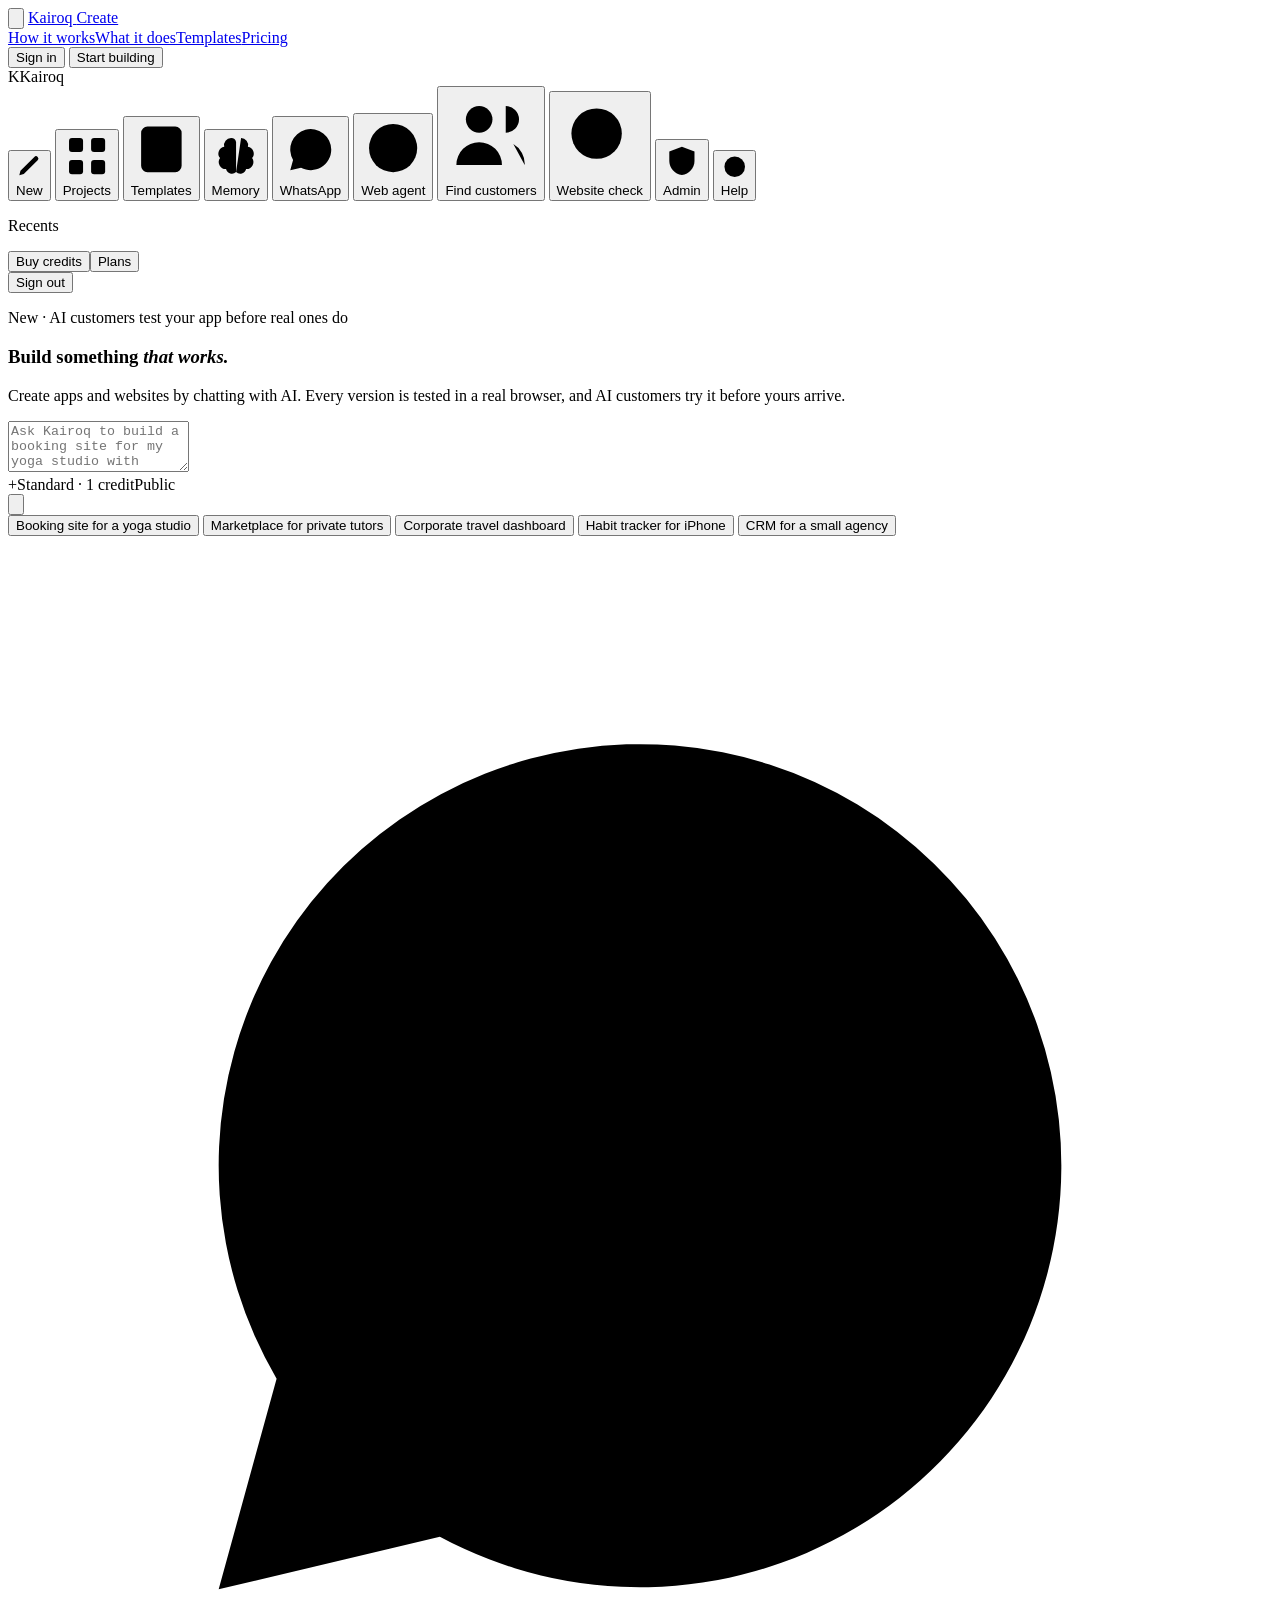
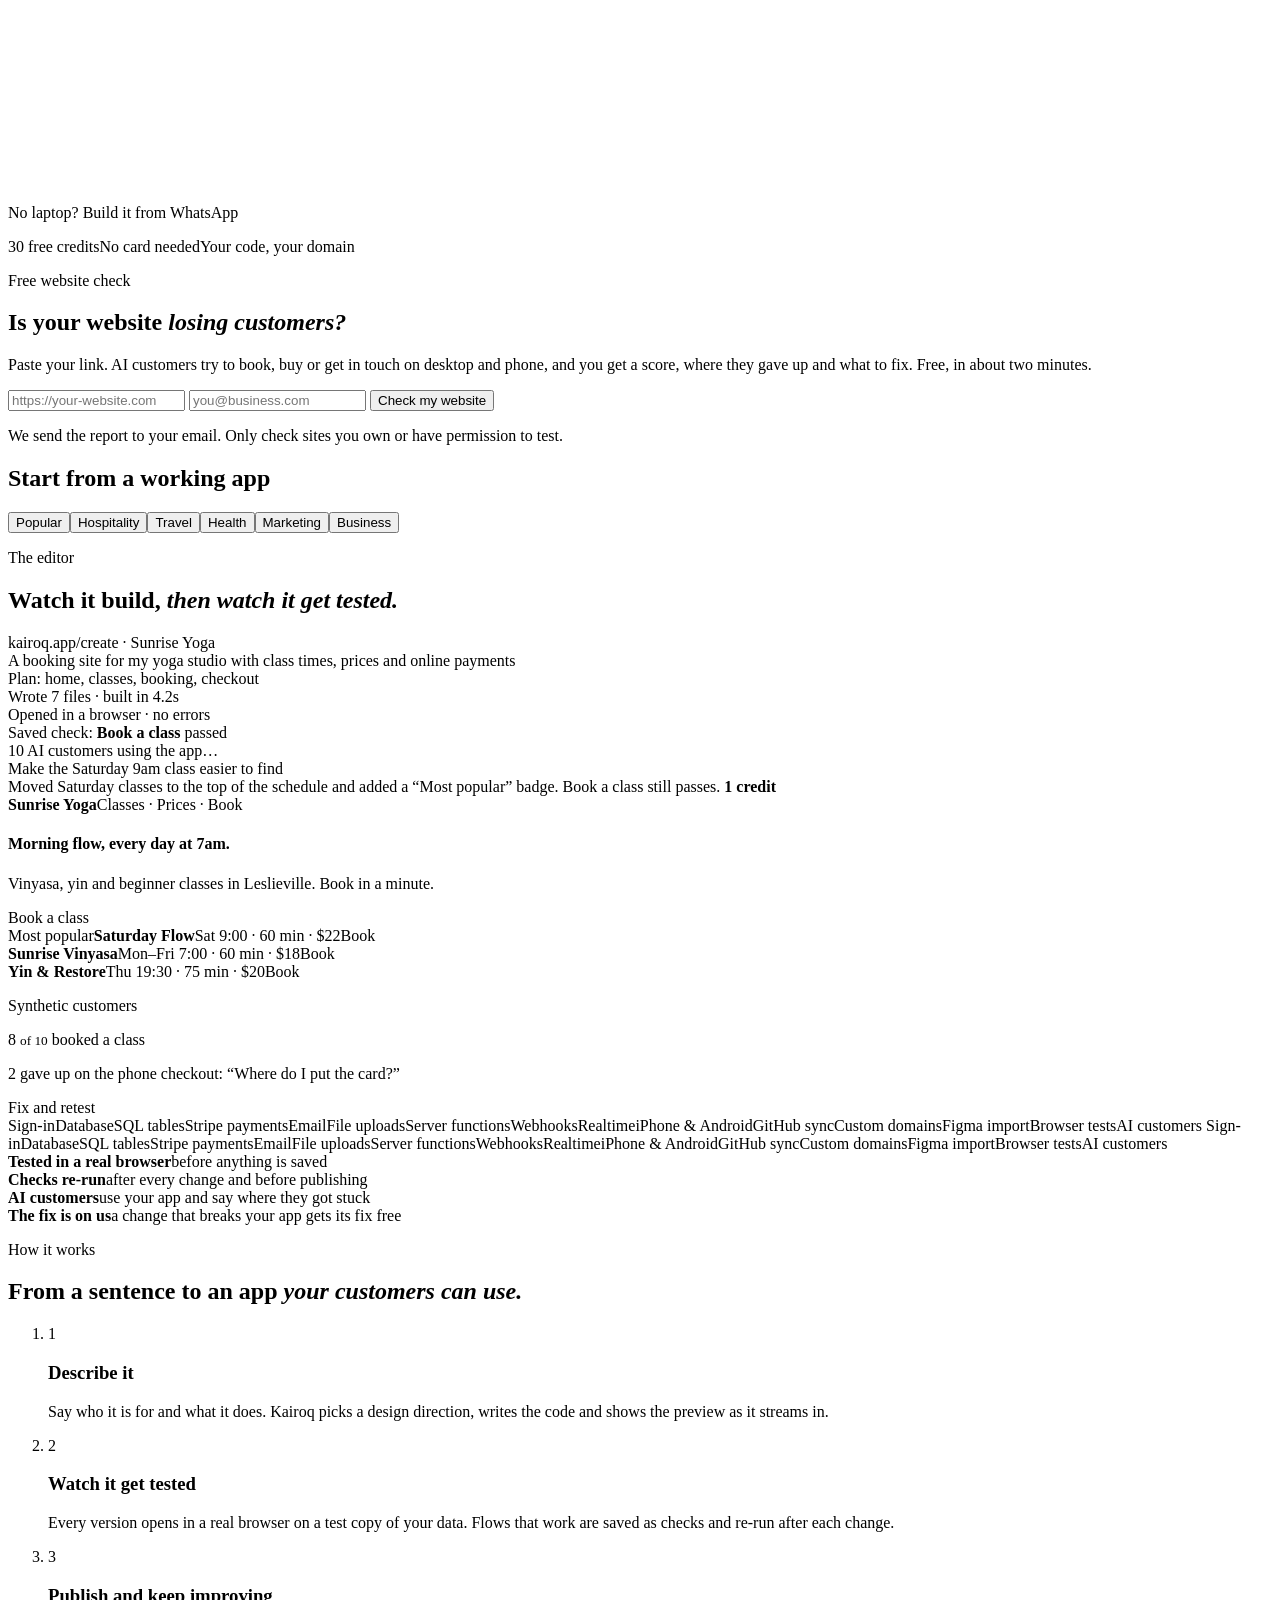
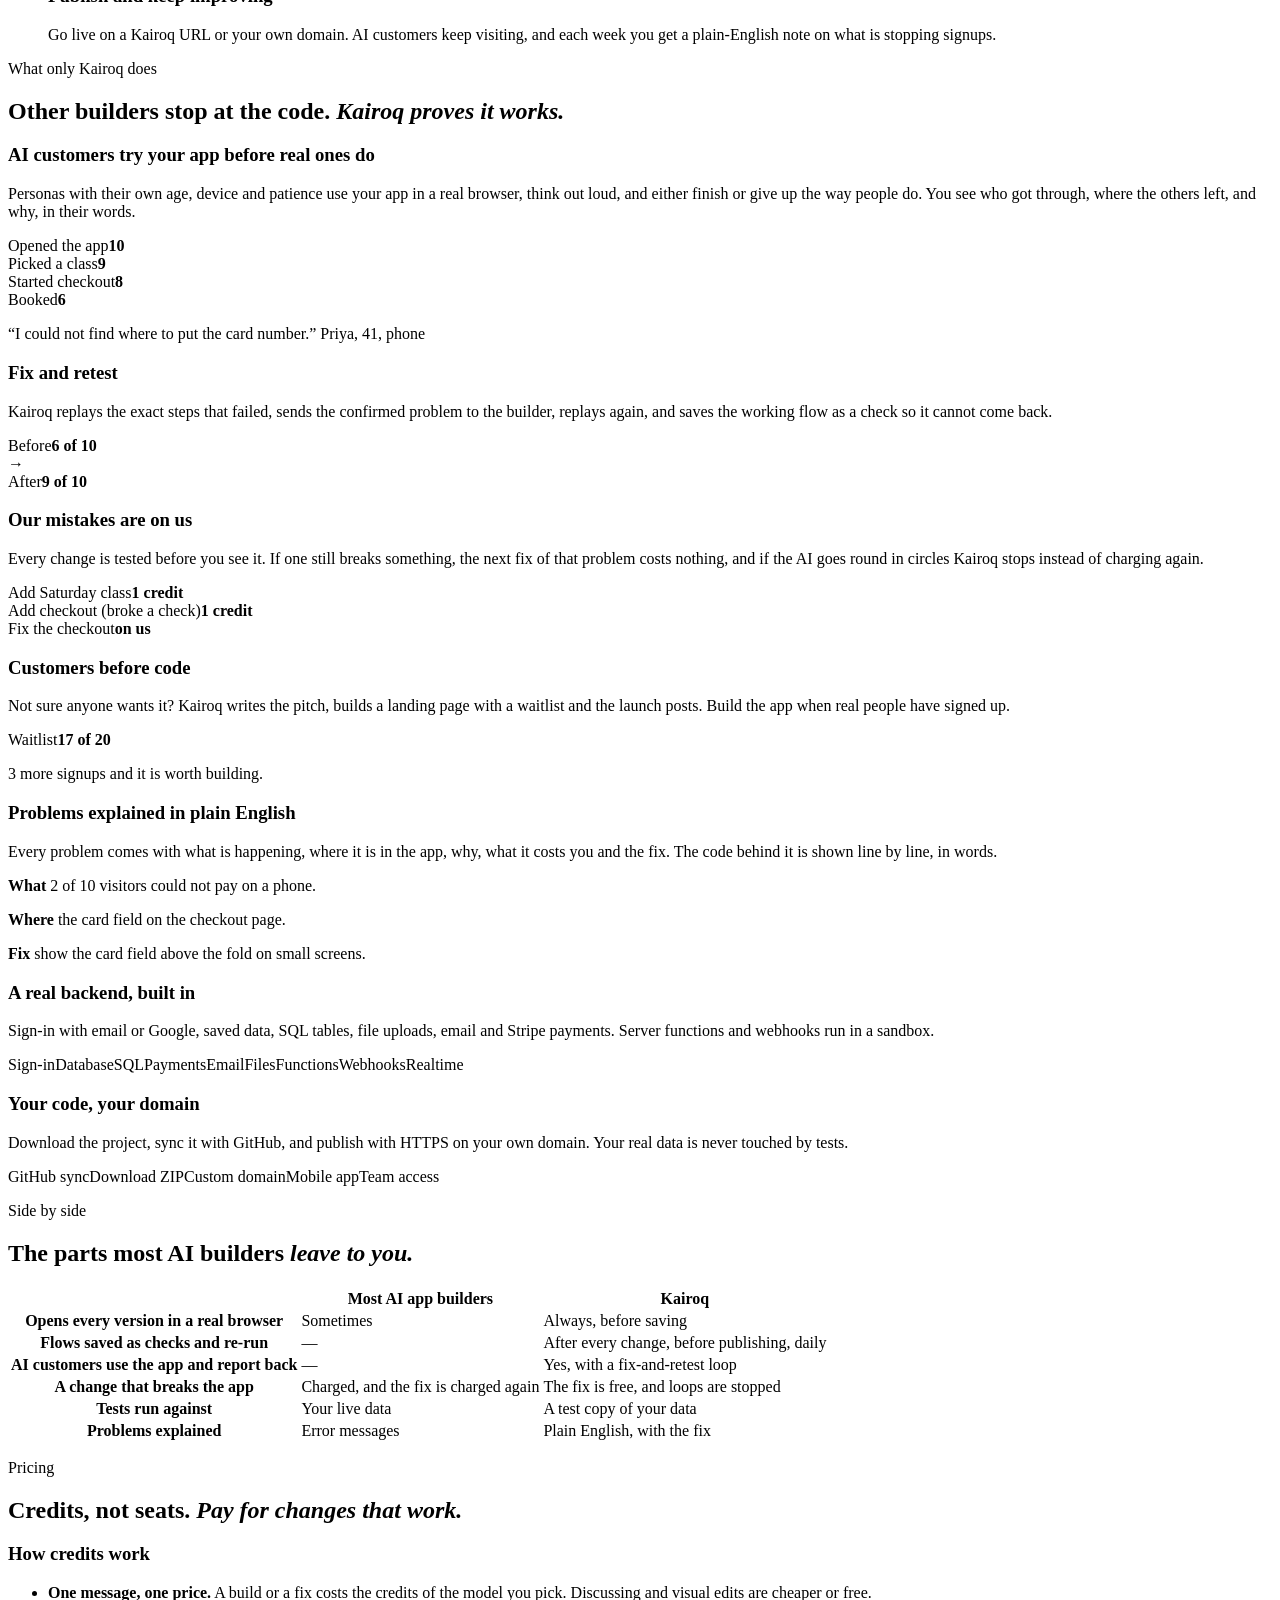
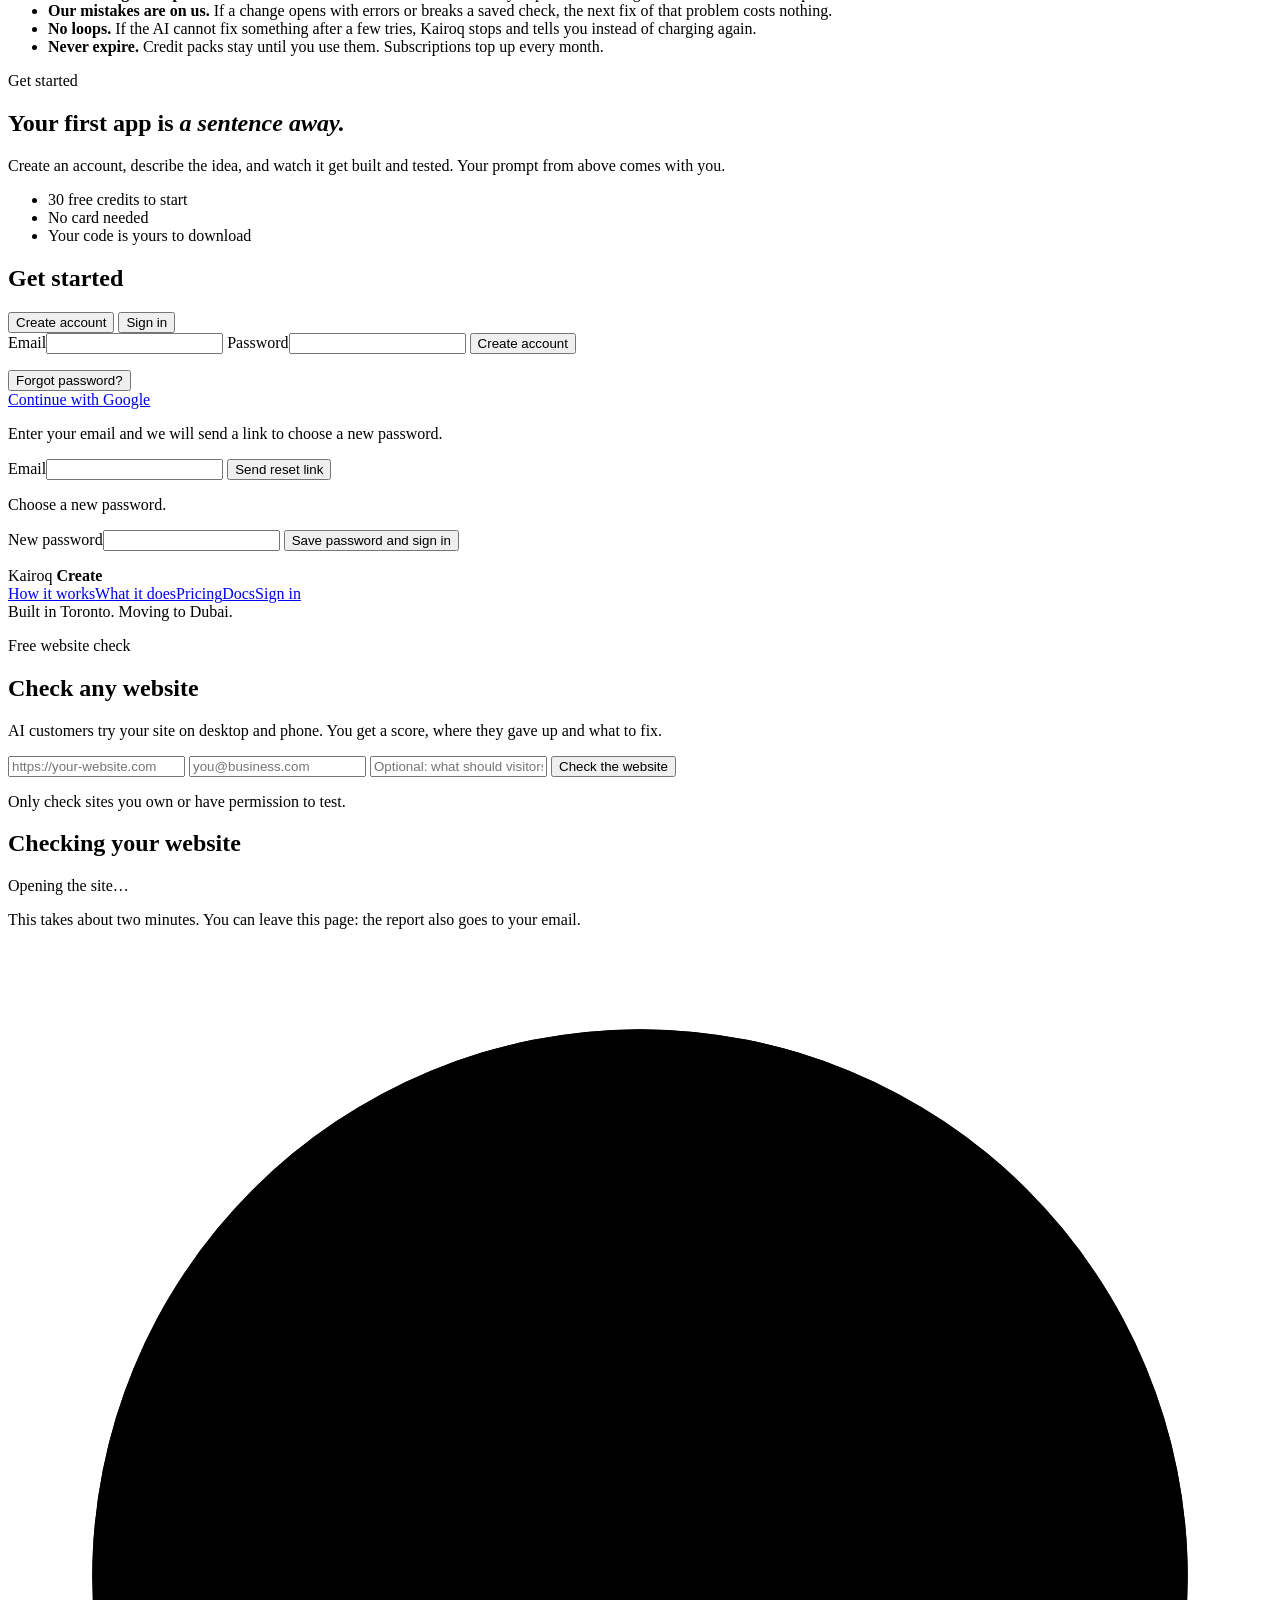
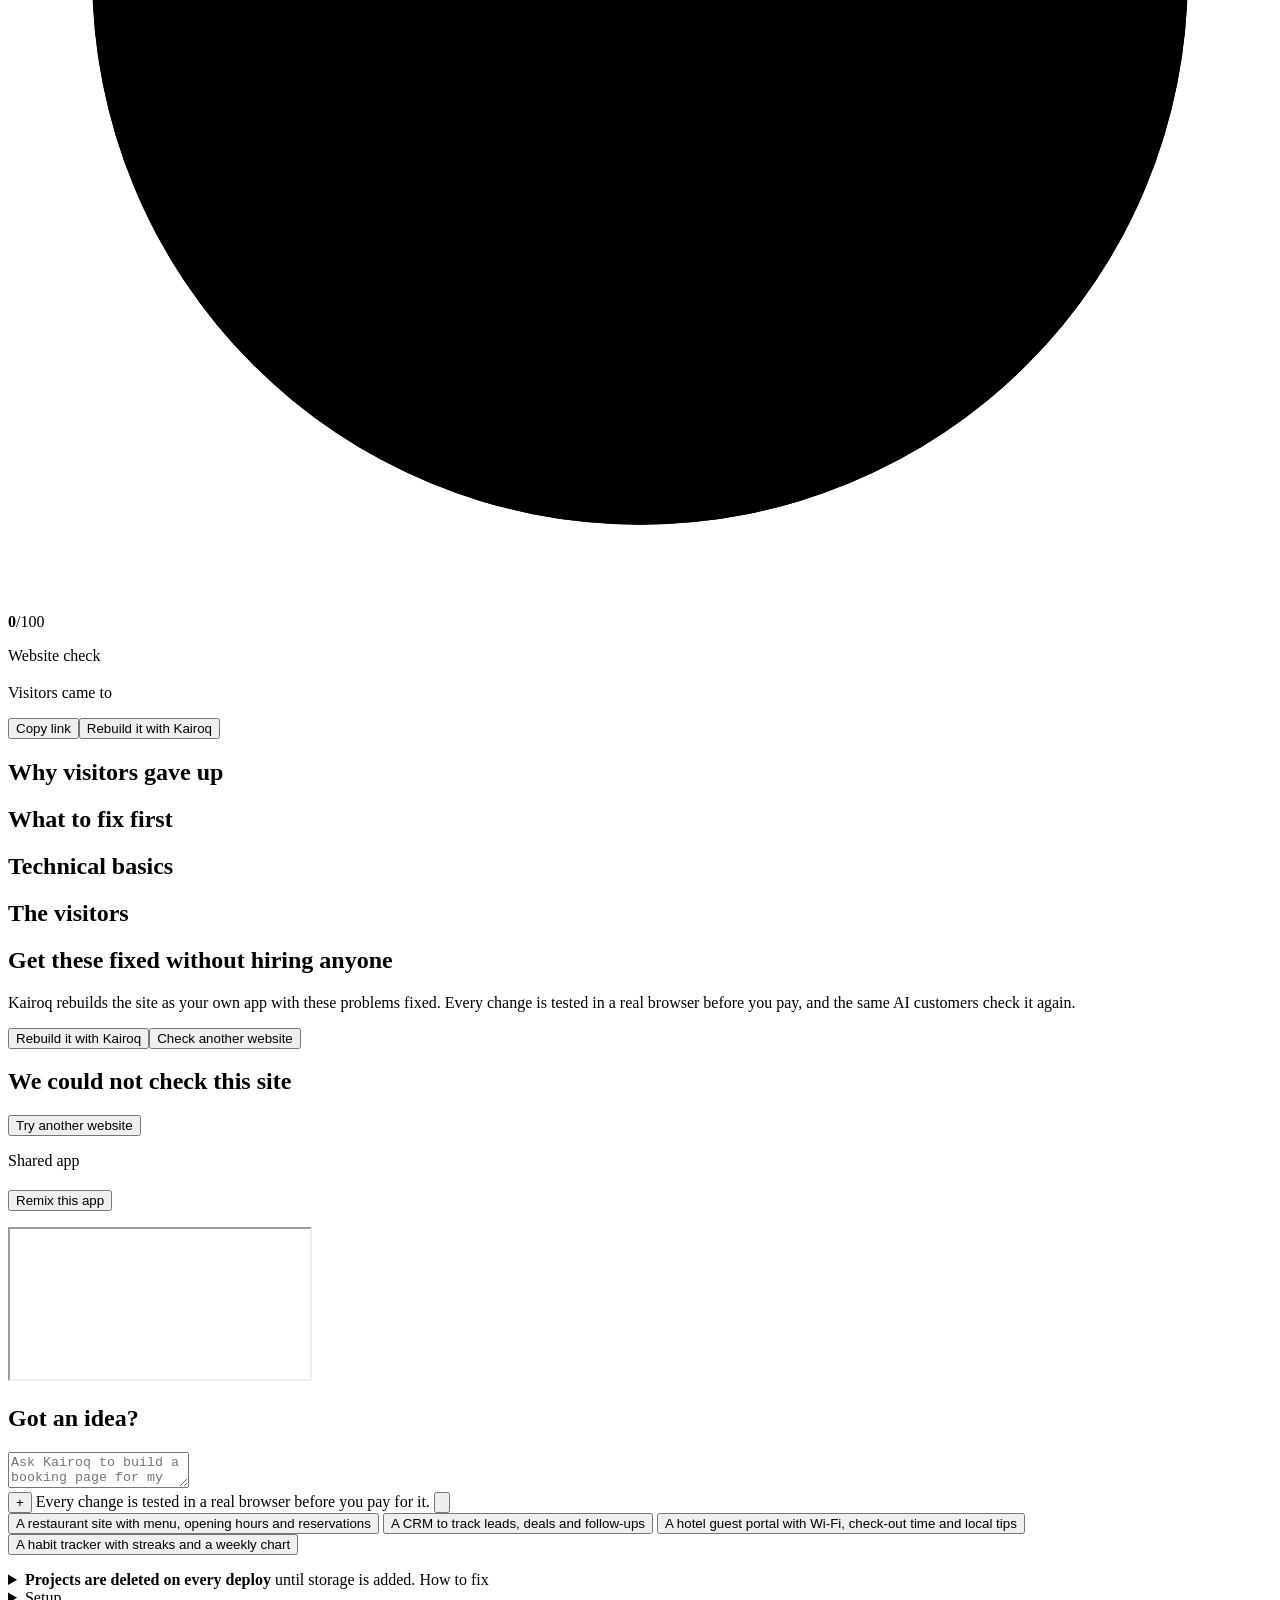
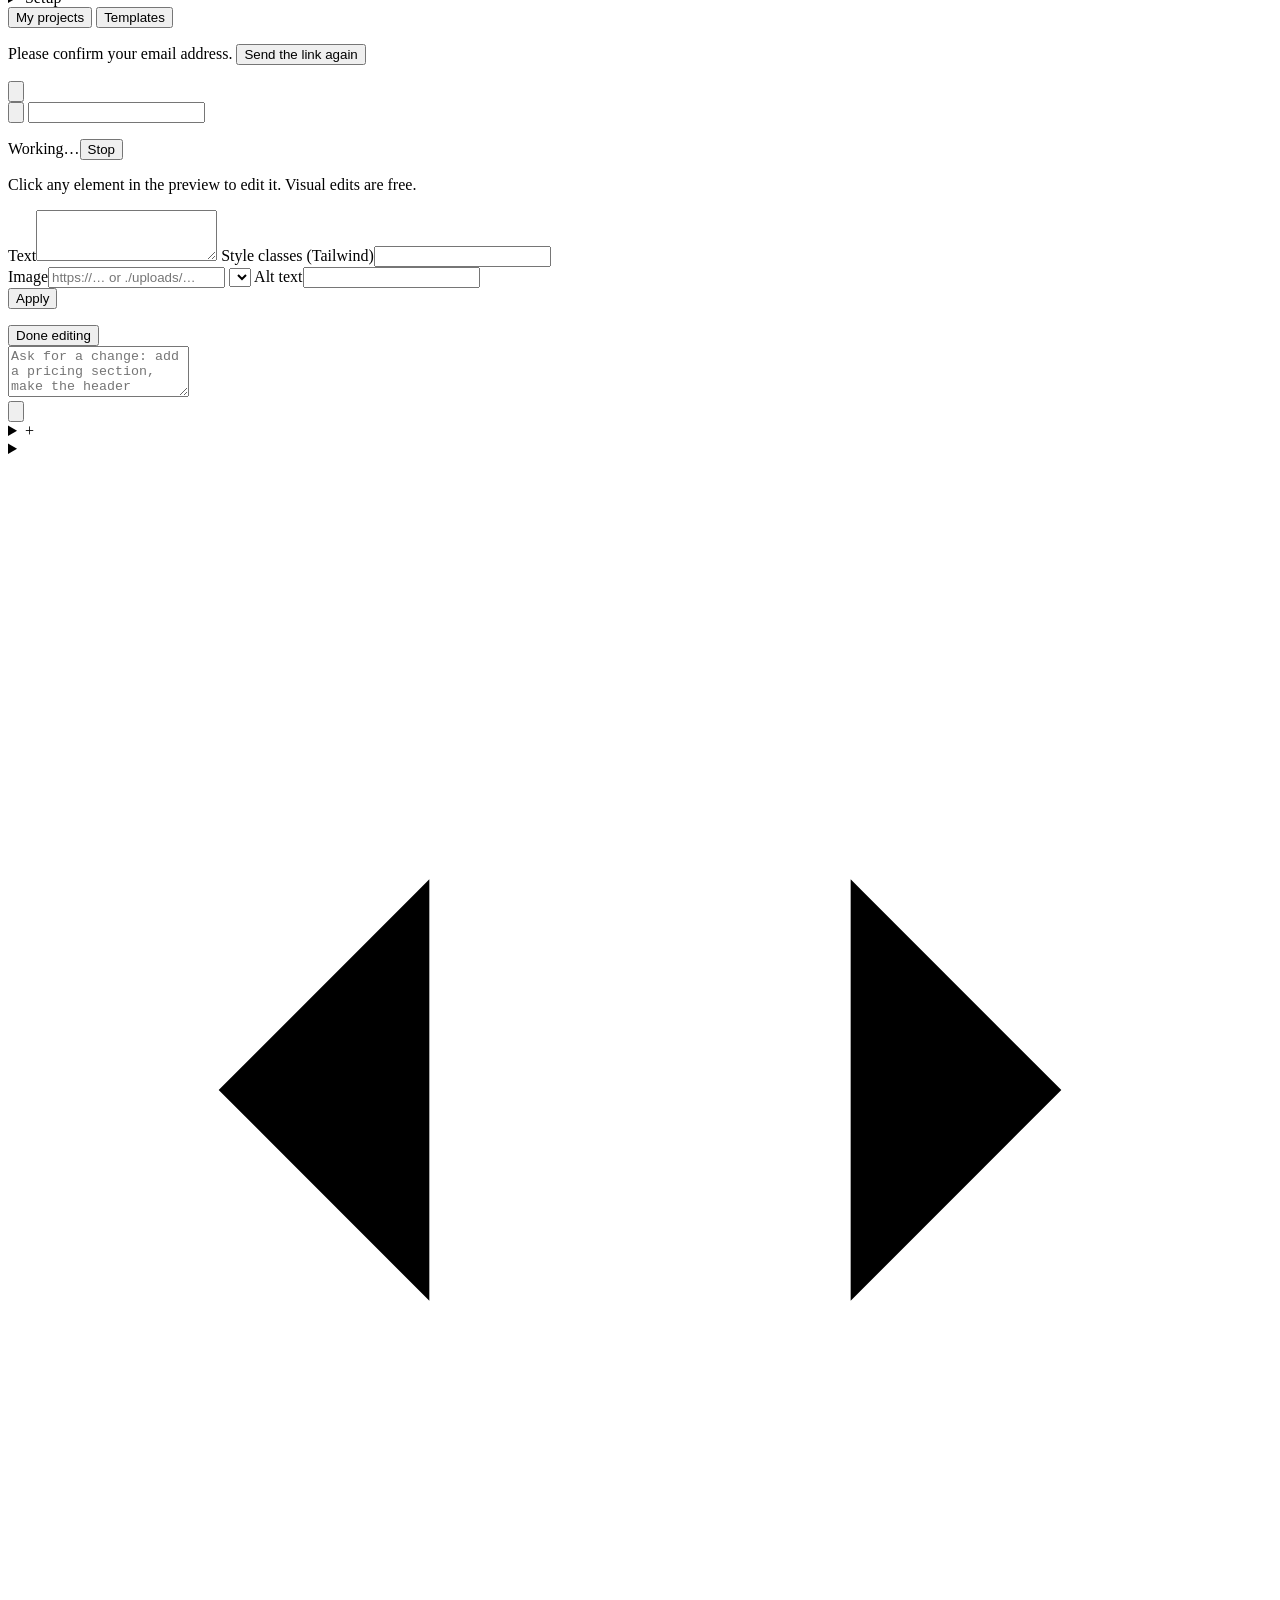
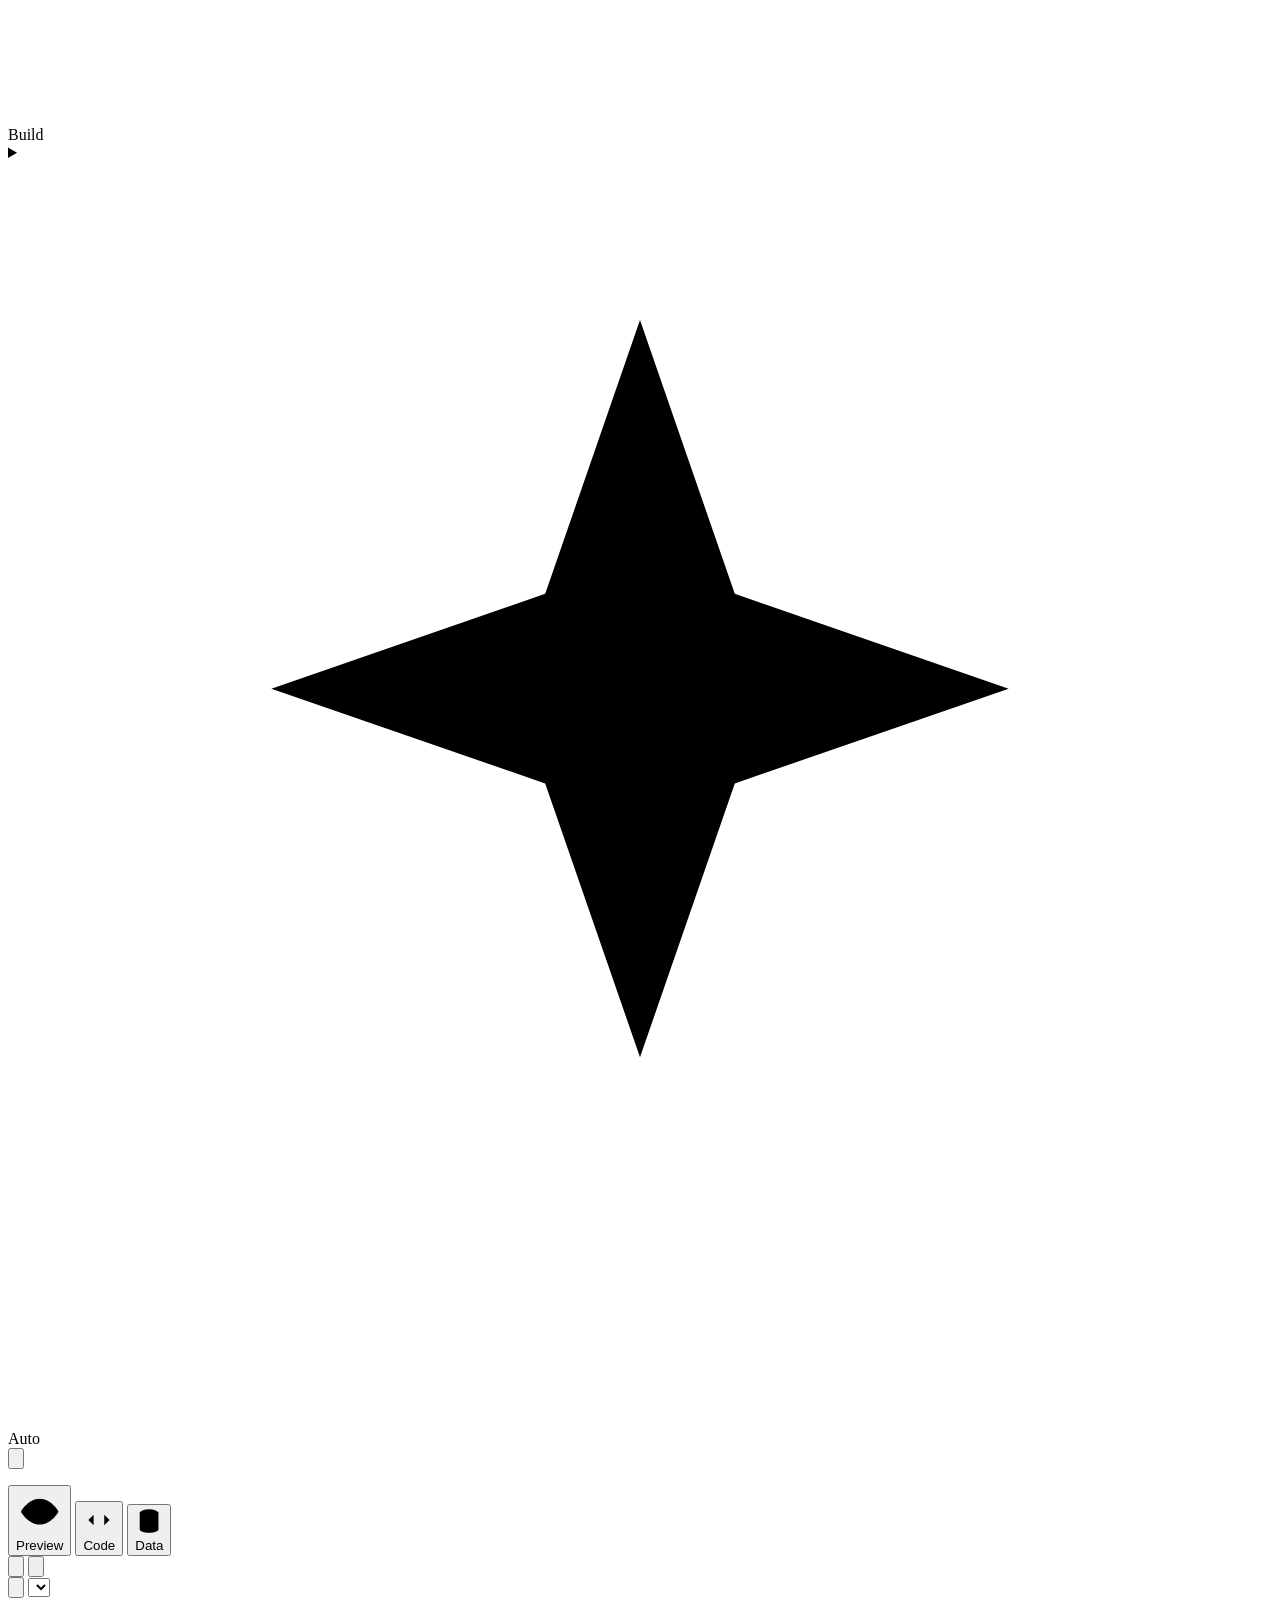
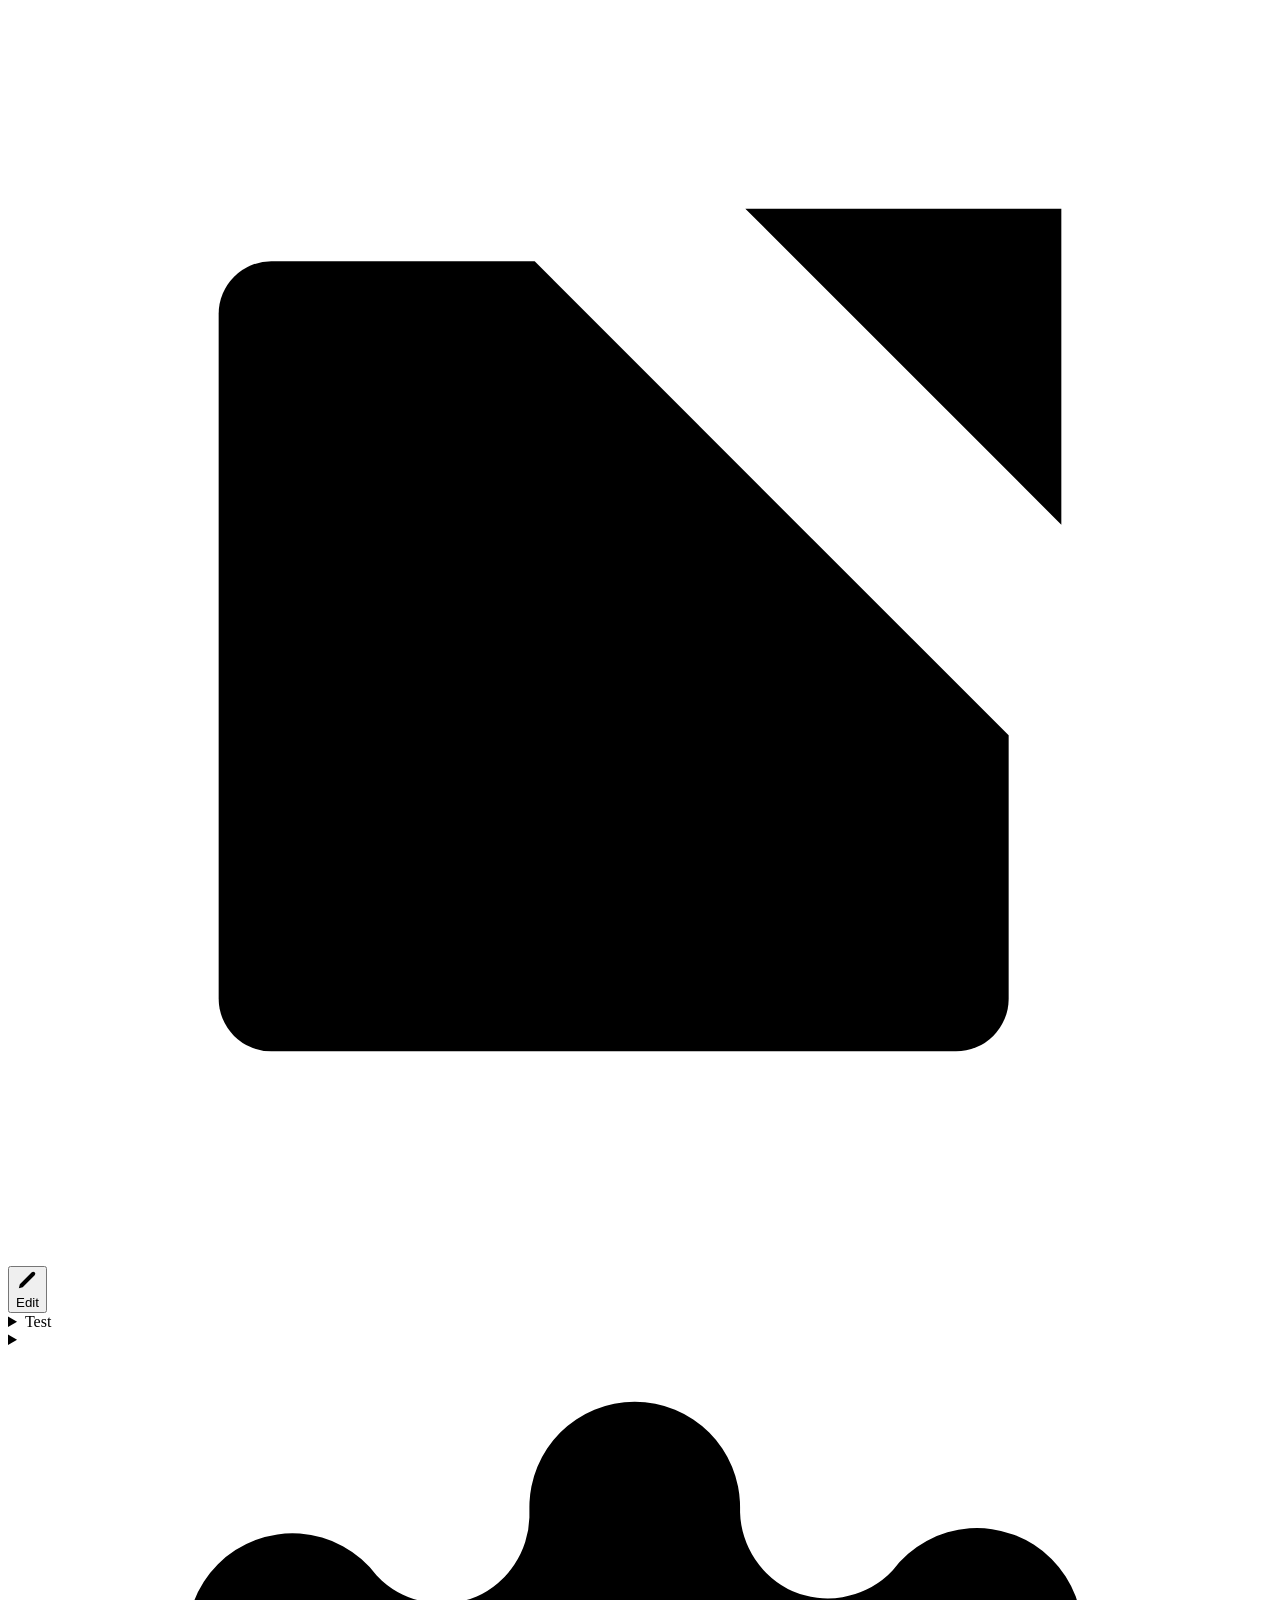
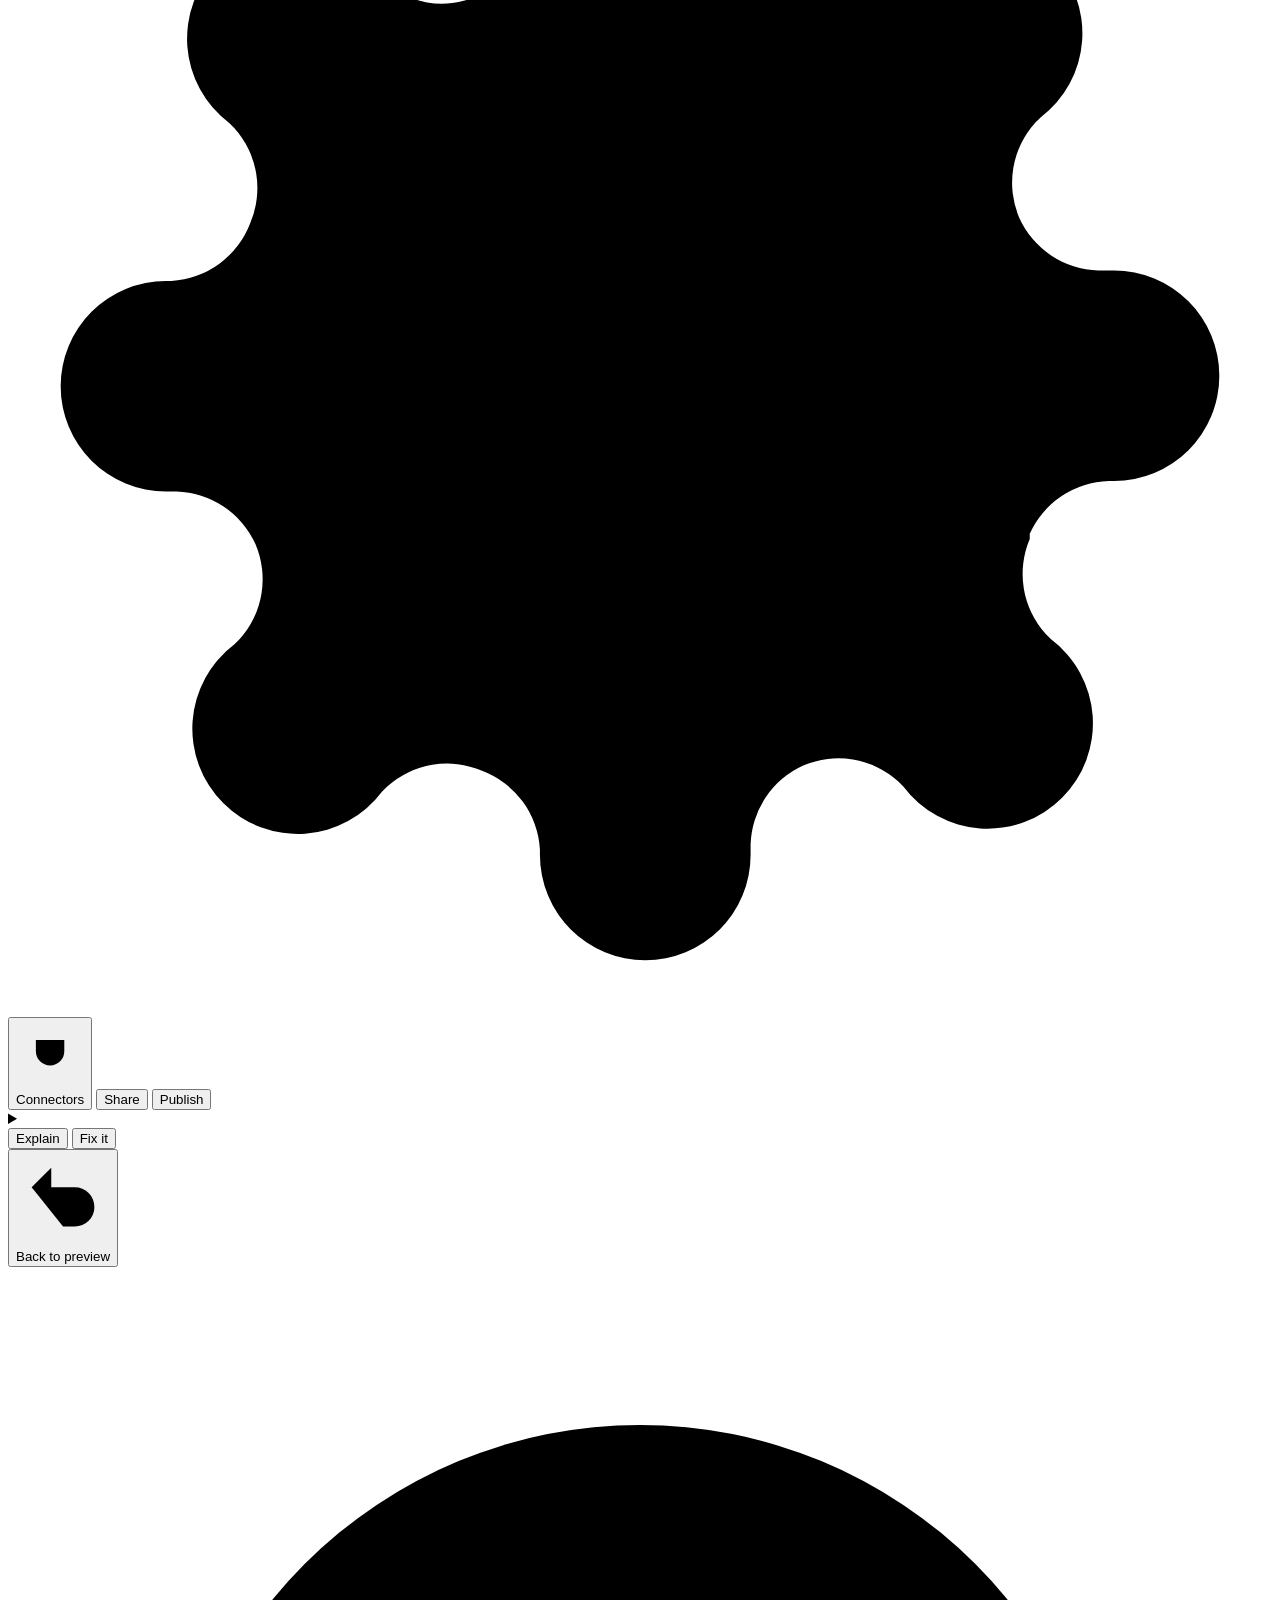
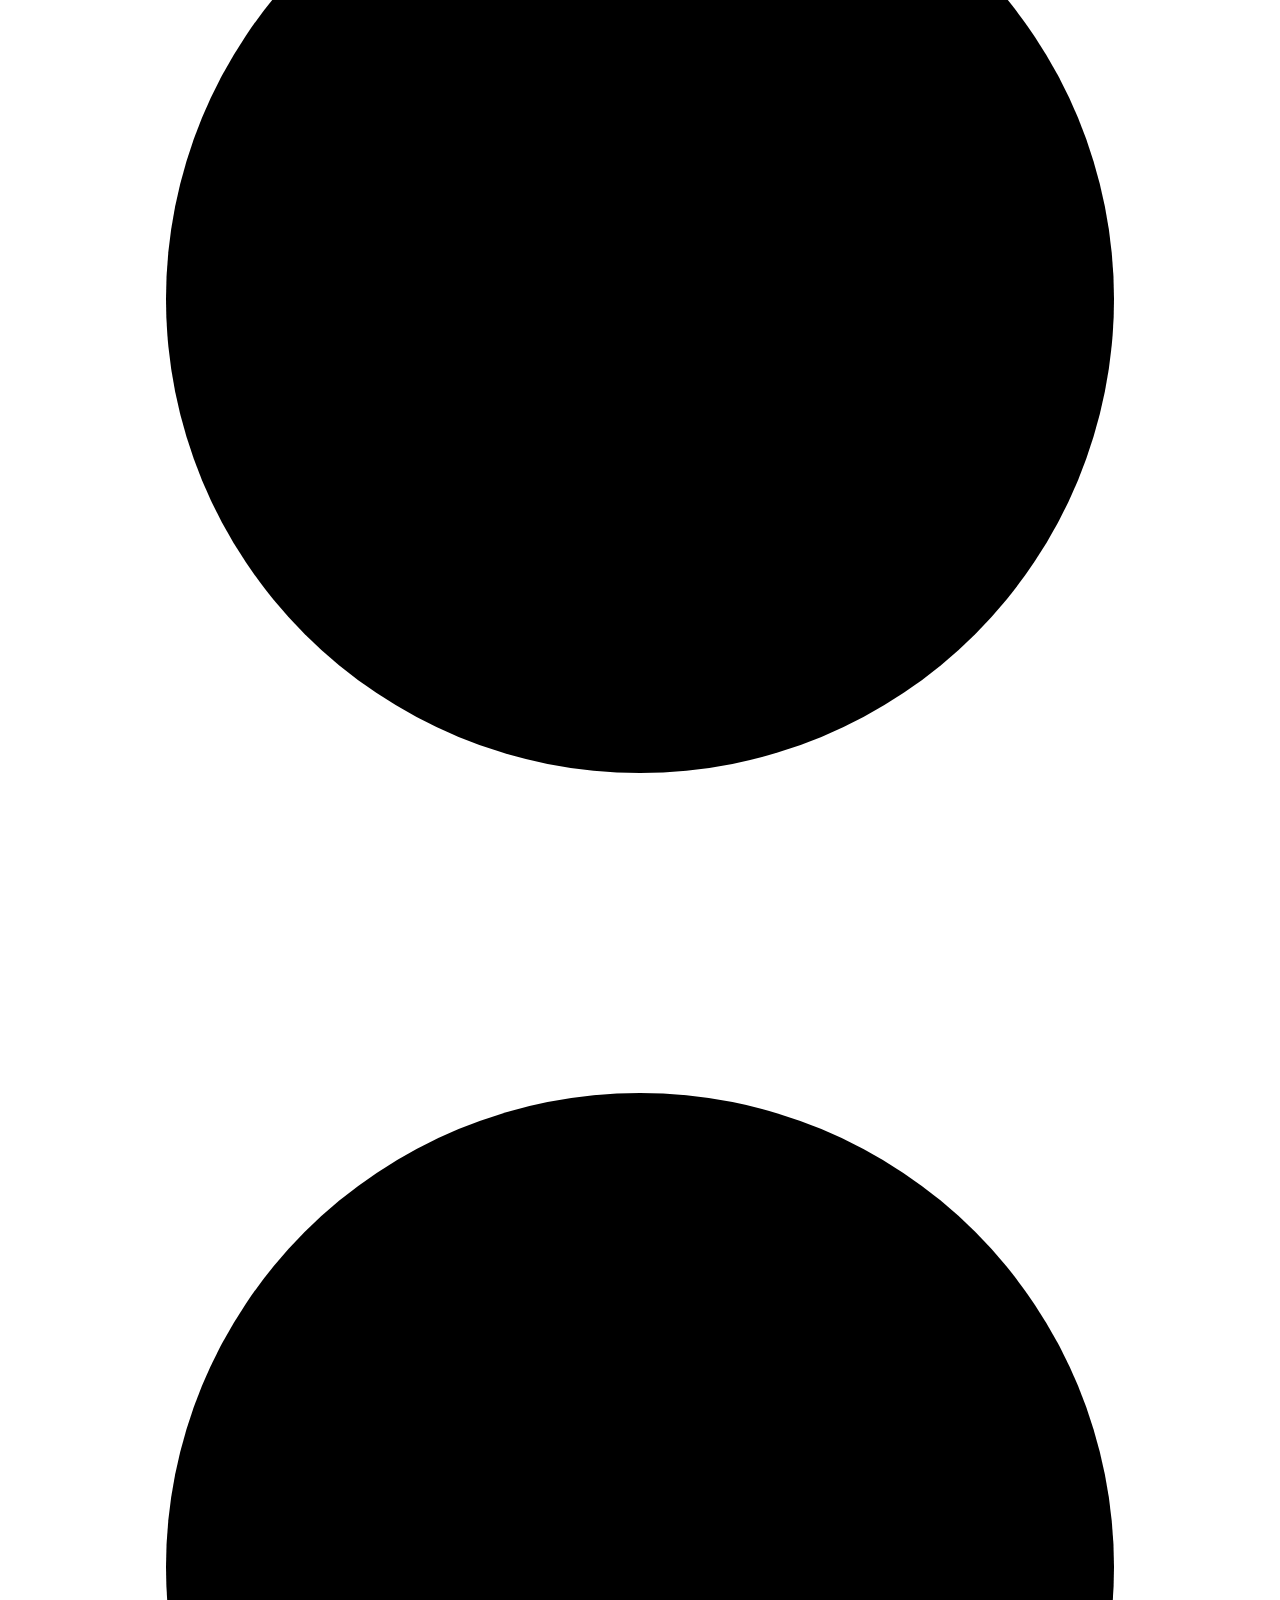
==== public/create.html @ c01cbbfb "Merge branches 'design/one-system' and 'design/builder-editor' into preview/all" ====
<!doctype html>
<html lang="en">
<head>
<meta charset="utf-8">
<meta name="viewport" content="width=device-width, initial-scale=1">
<title>Kairoq Create</title>
<link rel="icon" href="data:,">
<link rel="preconnect" href="https://fonts.googleapis.com">
<link rel="preconnect" href="https://fonts.gstatic.com" crossorigin>
<link rel="stylesheet" href="https://fonts.googleapis.com/css2?family=Geist:wght@400;500;600;700;800&family=Geist+Mono:wght@400;500&family=Instrument+Serif:ital@0;1&display=swap">
<link rel="stylesheet" href="/create.css?v=20261111">
<link rel="stylesheet" href="/landing.css?v=20261021">
<link rel="stylesheet" href="/workspace.css?v=20261025">
<link rel="stylesheet" href="/chat-box.css?v=4">
<link rel="stylesheet" href="/builder.css?v=7">
</head>
<body>
<header class="bar" id="top-bar">
  <button class="ghost icon-btn hidden" id="side-open-btn" type="button" aria-label="Menu"><svg class="ico" viewBox="0 0 24 24" aria-hidden="true"><path d="M4 7h16M4 12h16M4 17h16"/></svg></button>
  <a class="brand" href="/create">Kairoq <span>Create</span></a>
  <nav class="bar-nav" id="landing-nav" aria-label="Site"><a href="#how">How it works</a><a href="#features">What it does</a><a href="#showcase">Templates</a><a href="#pricing">Pricing</a></nav>
  <div class="bar-right">
    <button class="ghost" id="nav-signin" type="button">Sign in</button>
    <button class="primary" id="nav-start" type="button">Start building</button>
  </div>
</header>

<!-- Signed-in shell: sidebar with recents and the account -->
<div class="shell" id="shell">
<aside class="side hidden" id="side" aria-label="Workspace">
  <a class="side-brand" href="/create" aria-label="Kairoq home"><span class="mark" aria-hidden="true"></span></a>
  <div class="ws" id="ws"><span class="avatar" id="ws-avatar" aria-hidden="true">K</span><span class="ws-name" id="ws-name">Kairoq</span></div>
  <nav class="side-nav" aria-label="Workspace">
    <button type="button" id="side-new"><svg class="ico" viewBox="0 0 24 24" aria-hidden="true"><path d="M12 20h9"/><path d="M16.5 3.5a2.1 2.1 0 0 1 3 3L7 19l-4 1 1-4z"/></svg>New</button>
    <button type="button" id="side-projects"><svg class="ico" viewBox="0 0 24 24" aria-hidden="true"><rect x="3" y="3" width="7" height="7" rx="1.5"/><rect x="14" y="3" width="7" height="7" rx="1.5"/><rect x="3" y="14" width="7" height="7" rx="1.5"/><rect x="14" y="14" width="7" height="7" rx="1.5"/></svg>Projects</button>
    <button type="button" id="side-templates"><svg class="ico" viewBox="0 0 24 24" aria-hidden="true"><path d="M4 5.5A2.5 2.5 0 0 1 6.5 3h11A2.5 2.5 0 0 1 20 5.5v13a2.5 2.5 0 0 1-2.5 2.5h-11A2.5 2.5 0 0 1 4 18.5z"/><path d="M4 9h16M9 9v12"/></svg>Templates</button>
    <button type="button" id="side-memory"><svg class="ico" viewBox="0 0 24 24" aria-hidden="true"><path d="M9.5 3a3.5 3.5 0 0 0-3.4 4.3A3.5 3.5 0 0 0 4 13a3.5 3.5 0 0 0 3 5.5A3 3 0 0 0 12 20V5a2.5 2.5 0 0 0-2.5-2z"/><path d="M14.5 3a3.5 3.5 0 0 1 3.4 4.3A3.5 3.5 0 0 1 20 13a3.5 3.5 0 0 1-3 5.5A3 3 0 0 1 12 20"/></svg>Memory</button>
    <button type="button" id="side-wa" class="hidden"><svg class="ico" viewBox="0 0 24 24" aria-hidden="true"><path d="M20 12a8 8 0 0 1-11.8 7L4 20l1.1-4A8 8 0 1 1 20 12z"/></svg>WhatsApp</button>
    <button type="button" id="side-web"><svg class="ico" viewBox="0 0 24 24" aria-hidden="true"><circle cx="12" cy="12" r="9"/><path d="M3 12h18M12 3a14 14 0 0 1 0 18M12 3a14 14 0 0 0 0 18"/></svg>Web agent</button>
    <button type="button" id="side-leads"><svg class="ico" viewBox="0 0 24 24" aria-hidden="true"><circle cx="9" cy="8" r="3.5"/><path d="M3 20a6 6 0 0 1 12 0M16 4.5a3.5 3.5 0 0 1 0 7M18 14.5a6 6 0 0 1 3 5.5"/></svg>Find customers</button>
    <button type="button" id="side-check"><svg class="ico" viewBox="0 0 24 24" aria-hidden="true"><circle cx="11" cy="11" r="7"/><path d="m20 20-3.5-3.5M8 11l2 2 4-4"/></svg>Website check</button>
    <button type="button" id="side-admin" class="hidden"><svg class="ico" viewBox="0 0 24 24" aria-hidden="true"><path d="M12 3 4 6v6c0 4.4 3.4 8.3 8 9 4.6-.7 8-4.6 8-9V6z"/><path d="m9 12 2 2 4-4"/></svg>Admin</button>
    <button type="button" id="side-docs"><svg class="ico" viewBox="0 0 24 24" aria-hidden="true"><circle cx="12" cy="12" r="9"/><path d="M9.5 9.5a2.5 2.5 0 0 1 5 0c0 1.7-2.5 2-2.5 3.5M12 17h.01"/></svg>Help</button>
  </nav>
  <p class="side-label">Recents</p>
  <ul class="recents" id="recents"></ul>
  <div class="side-foot">
    <div class="side-card" id="credits-card">
      <span class="credits" id="credits"></span>
      <div class="side-actions"><button class="ghost hidden" id="buy" type="button">Buy credits</button><button class="ghost hidden" id="plans-open" type="button">Plans</button></div>
    </div>
    <div class="side-user"><span class="who" id="who"></span><button class="ghost hidden" id="logout" type="button">Sign out</button></div>
  </div>
</aside>
<div class="shell-main" id="shell-main">

<!-- Sign in / sign up -->
<section class="screen hidden" id="auth">
  <div class="landing">
    <section class="hero" id="top">
      <div class="aurora" aria-hidden="true"><i></i><i></i><i></i></div>
      <div class="hero-inner">
        <p class="eyebrow">New · AI customers test your app before real ones do</p>
        <h1>Build something <em>that works.</em></h1>
        <p class="lede">Create apps and websites by chatting with AI. Every version is tested in a real browser, and AI customers try it before yours arrive.</p>
        <form id="landing-form" class="prompt-box">
          <textarea id="landing-prompt" rows="3" placeholder="Ask Kairoq to build a booking site for my yoga studio with class times and payments…" required></textarea>
          <div class="prompt-foot">
            <div class="prompt-tools" aria-hidden="true"><span class="ptool round">+</span><span class="ptool">Standard · 1 credit</span><span class="ptool">Public</span></div>
            <button class="primary send" type="submit" aria-label="Start building"><svg class="ico" viewBox="0 0 24 24" aria-hidden="true"><path d="M12 19V5"/><path d="m5 12 7-7 7 7"/></svg></button>
          </div>
        </form>
        <div class="hero-chips" aria-label="Examples">
          <button type="button" class="hero-chip"><i class="ci ci-site"></i>Booking site for a yoga studio</button>
          <button type="button" class="hero-chip"><i class="ci ci-shop"></i>Marketplace for private tutors</button>
          <button type="button" class="hero-chip"><i class="ci ci-dash"></i>Corporate travel dashboard</button>
          <button type="button" class="hero-chip"><i class="ci ci-phone"></i>Habit tracker for iPhone</button>
          <button type="button" class="hero-chip"><i class="ci ci-crm"></i>CRM for a small agency</button>
        </div>
        <a class="hero-wa hidden" id="landing-wa" target="_blank" rel="noopener"><svg class="ico" viewBox="0 0 24 24" aria-hidden="true"><path d="M20 12a8 8 0 0 1-11.8 7L4 20l1.1-4A8 8 0 1 1 20 12z"/></svg>No laptop? Build it from WhatsApp</a>
        <p class="hero-trust"><span>30 free credits</span><span>No card needed</span><span>Your code, your domain</span></p>
      </div>
    </section>

    <section class="site-check-band" id="website-check" aria-labelledby="sc-band-title">
      <div class="scb-text">
        <p class="kicker">Free website check</p>
        <h2 id="sc-band-title">Is your website <em>losing customers?</em></h2>
        <p>Paste your link. AI customers try to book, buy or get in touch on desktop and phone, and you get a score, where they gave up and what to fix. Free, in about two minutes.</p>
      </div>
      <form class="sc-form" id="landing-check-form">
        <input id="landing-check-url" type="url" inputmode="url" placeholder="https://your-website.com" required aria-label="Your website">
        <input id="landing-check-email" type="email" autocomplete="email" placeholder="you@business.com" required aria-label="Your email">
        <button class="primary" type="submit" id="landing-check-go">Check my website</button>
        <p class="muted small">We send the report to your email. Only check sites you own or have permission to test.</p>
        <p class="error" id="landing-check-error" role="alert"></p>
      </form>
    </section>

    <section class="showcase" id="showcase" aria-labelledby="show-title">
      <div class="show-head"><h2 id="show-title" class="small-title">Start from a working app</h2><nav class="show-tabs" aria-label="Template categories"><button type="button" class="tab" aria-pressed="true" data-cat="">Popular</button><button type="button" class="tab" data-cat="hospitality">Hospitality</button><button type="button" class="tab" data-cat="travel">Travel</button><button type="button" class="tab" data-cat="health">Health</button><button type="button" class="tab" data-cat="marketing">Marketing</button><button type="button" class="tab" data-cat="business">Business</button></nav></div>
      <div class="templates gallery" id="landing-templates"></div>
    </section>

    <section class="product" aria-label="The editor">
      <div class="section-head"><p class="kicker">The editor</p><h2>Watch it build, <em>then watch it get tested.</em></h2></div>
      <div class="mock" aria-hidden="true">
        <div class="mock-glow"></div>
        <div class="mock-window">
          <div class="mock-chrome"><span></span><span></span><span></span><div class="mock-url">kairoq.app/create · Sunrise Yoga</div></div>
          <div class="mock-body">
            <div class="mock-chat">
              <div class="mock-msg user">A booking site for my yoga studio with class times, prices and online payments</div>
              <div class="mock-msg ai">
                <div class="mock-plan">
                  <div class="mock-step done"><i></i>Plan: home, classes, booking, checkout</div>
                  <div class="mock-step done"><i></i>Wrote 7 files · built in 4.2s</div>
                  <div class="mock-step done"><i></i>Opened in a browser · no errors</div>
                  <div class="mock-step done"><i></i>Saved check: <b>Book a class</b> passed</div>
                  <div class="mock-step live"><i></i>10 AI customers using the app…</div>
                </div>
              </div>
              <div class="mock-msg user">Make the Saturday 9am class easier to find</div>
              <div class="mock-msg ai small">Moved Saturday classes to the top of the schedule and added a “Most popular” badge. Book a class still passes. <b>1 credit</b></div>
            </div>
            <div class="mock-preview">
              <div class="mock-site">
                <div class="mock-nav"><b>Sunrise Yoga</b><span>Classes · Prices · Book</span></div>
                <div class="mock-hero"><h4>Morning flow, every day at 7am.</h4><p>Vinyasa, yin and beginner classes in Leslieville. Book in a minute.</p><span class="mock-btn">Book a class</span></div>
                <div class="mock-rows">
                  <div class="mock-row"><span class="mock-tag">Most popular</span><b>Saturday Flow</b><span>Sat 9:00 · 60 min · $22</span><span class="mock-mini">Book</span></div>
                  <div class="mock-row"><b>Sunrise Vinyasa</b><span>Mon–Fri 7:00 · 60 min · $18</span><span class="mock-mini">Book</span></div>
                  <div class="mock-row"><b>Yin &amp; Restore</b><span>Thu 19:30 · 75 min · $20</span><span class="mock-mini">Book</span></div>
                </div>
              </div>
              <div class="mock-card">
                <p class="mock-card-title">Synthetic customers</p>
                <p class="mock-card-big">8 <small>of 10</small> booked a class</p>
                <div class="mock-bar"><span style="width:80%"></span></div>
                <p class="mock-card-note">2 gave up on the phone checkout: “Where do I put the card?”</p>
                <span class="mock-fix">Fix and retest</span>
              </div>
            </div>
          </div>
        </div>
      </div>
    </section>

    <div class="marquee" aria-hidden="true"><div class="marquee-track">
      <span>Sign-in</span><span>Database</span><span>SQL tables</span><span>Stripe payments</span><span>Email</span><span>File uploads</span><span>Server functions</span><span>Webhooks</span><span>Realtime</span><span>iPhone &amp; Android</span><span>GitHub sync</span><span>Custom domains</span><span>Figma import</span><span>Browser tests</span><span>AI customers</span>
      <span>Sign-in</span><span>Database</span><span>SQL tables</span><span>Stripe payments</span><span>Email</span><span>File uploads</span><span>Server functions</span><span>Webhooks</span><span>Realtime</span><span>iPhone &amp; Android</span><span>GitHub sync</span><span>Custom domains</span><span>Figma import</span><span>Browser tests</span><span>AI customers</span>
    </div></div>

    <section class="proof" aria-label="How Kairoq keeps apps working">
      <div><b>Tested in a real browser</b><span>before anything is saved</span></div>
      <div><b>Checks re-run</b><span>after every change and before publishing</span></div>
      <div><b>AI customers</b><span>use your app and say where they got stuck</span></div>
      <div><b>The fix is on us</b><span>a change that breaks your app gets its fix free</span></div>
    </section>

    <section class="how" id="how" aria-labelledby="how-title">
      <div class="section-head"><p class="kicker">How it works</p><h2 id="how-title">From a sentence to an app <em>your customers can use.</em></h2></div>
      <ol class="steps">
        <li><span class="num">1</span><h3>Describe it</h3><p>Say who it is for and what it does. Kairoq picks a design direction, writes the code and shows the preview as it streams in.</p></li>
        <li><span class="num">2</span><h3>Watch it get tested</h3><p>Every version opens in a real browser on a test copy of your data. Flows that work are saved as checks and re-run after each change.</p></li>
        <li><span class="num">3</span><h3>Publish and keep improving</h3><p>Go live on a Kairoq URL or your own domain. AI customers keep visiting, and each week you get a plain-English note on what is stopping signups.</p></li>
      </ol>
    </section>

    <section class="bento" id="features" aria-labelledby="feat-title">
      <div class="section-head"><p class="kicker">What only Kairoq does</p><h2 id="feat-title">Other builders stop at the code. <em>Kairoq proves it works.</em></h2></div>
      <div class="bento-grid">
        <article class="tile wide">
          <div class="tile-text"><h3>AI customers try your app before real ones do</h3><p>Personas with their own age, device and patience use your app in a real browser, think out loud, and either finish or give up the way people do. You see who got through, where the others left, and why, in their words.</p></div>
          <div class="tile-ui funnel">
            <div class="funnel-row"><span>Opened the app</span><i style="width:100%"></i><b>10</b></div>
            <div class="funnel-row"><span>Picked a class</span><i style="width:90%"></i><b>9</b></div>
            <div class="funnel-row"><span>Started checkout</span><i style="width:80%"></i><b>8</b></div>
            <div class="funnel-row"><span>Booked</span><i style="width:60%"></i><b>6</b></div>
            <p class="quote">“I could not find where to put the card number.” <span>Priya, 41, phone</span></p>
          </div>
        </article>
        <article class="tile">
          <div class="tile-text"><h3>Fix and retest</h3><p>Kairoq replays the exact steps that failed, sends the confirmed problem to the builder, replays again, and saves the working flow as a check so it cannot come back.</p></div>
          <div class="tile-ui before-after"><div><span>Before</span><b>6 of 10</b></div><div class="arrow">→</div><div><span>After</span><b class="good">9 of 10</b></div></div>
        </article>
        <article class="tile">
          <div class="tile-text"><h3>Our mistakes are on us</h3><p>Every change is tested before you see it. If one still breaks something, the next fix of that problem costs nothing, and if the AI goes round in circles Kairoq stops instead of charging again.</p></div>
          <div class="tile-ui receipt"><div><span>Add Saturday class</span><b>1 credit</b></div><div><span>Add checkout (broke a check)</span><b>1 credit</b></div><div class="free"><span>Fix the checkout</span><b>on us</b></div></div>
        </article>
        <article class="tile">
          <div class="tile-text"><h3>Customers before code</h3><p>Not sure anyone wants it? Kairoq writes the pitch, builds a landing page with a waitlist and the launch posts. Build the app when real people have signed up.</p></div>
          <div class="tile-ui waitlist"><div class="wl-head"><span>Waitlist</span><b>17 of 20</b></div><div class="mock-bar"><span style="width:85%"></span></div><p>3 more signups and it is worth building.</p></div>
        </article>
        <article class="tile">
          <div class="tile-text"><h3>Problems explained in plain English</h3><p>Every problem comes with what is happening, where it is in the app, why, what it costs you and the fix. The code behind it is shown line by line, in words.</p></div>
          <div class="tile-ui explain"><p><b>What</b> 2 of 10 visitors could not pay on a phone.</p><p><b>Where</b> the card field on the checkout page.</p><p><b>Fix</b> show the card field above the fold on small screens.</p></div>
        </article>
        <article class="tile">
          <div class="tile-text"><h3>A real backend, built in</h3><p>Sign-in with email or Google, saved data, SQL tables, file uploads, email and Stripe payments. Server functions and webhooks run in a sandbox.</p></div>
          <div class="tile-ui chips"><span>Sign-in</span><span>Database</span><span>SQL</span><span>Payments</span><span>Email</span><span>Files</span><span>Functions</span><span>Webhooks</span><span>Realtime</span></div>
        </article>
        <article class="tile">
          <div class="tile-text"><h3>Your code, your domain</h3><p>Download the project, sync it with GitHub, and publish with HTTPS on your own domain. Your real data is never touched by tests.</p></div>
          <div class="tile-ui chips"><span>GitHub sync</span><span>Download ZIP</span><span>Custom domain</span><span>Mobile app</span><span>Team access</span></div>
        </article>
      </div>
    </section>

    <section class="compare" aria-labelledby="cmp-title">
      <div class="section-head"><p class="kicker">Side by side</p><h2 id="cmp-title">The parts most AI builders <em>leave to you.</em></h2></div>
      <table class="cmp-table">
        <thead><tr><th scope="col"></th><th scope="col">Most AI app builders</th><th scope="col" class="us">Kairoq</th></tr></thead>
        <tbody>
          <tr><th scope="row">Opens every version in a real browser</th><td>Sometimes</td><td class="us">Always, before saving</td></tr>
          <tr><th scope="row">Flows saved as checks and re-run</th><td>—</td><td class="us">After every change, before publishing, daily</td></tr>
          <tr><th scope="row">AI customers use the app and report back</th><td>—</td><td class="us">Yes, with a fix-and-retest loop</td></tr>
          <tr><th scope="row">A change that breaks the app</th><td>Charged, and the fix is charged again</td><td class="us">The fix is free, and loops are stopped</td></tr>
          <tr><th scope="row">Tests run against</th><td>Your live data</td><td class="us">A test copy of your data</td></tr>
          <tr><th scope="row">Problems explained</th><td>Error messages</td><td class="us">Plain English, with the fix</td></tr>
        </tbody>
      </table>
    </section>

    <section class="pricing-section" aria-labelledby="price-title" id="pricing">
      <div class="section-head"><p class="kicker">Pricing</p><h2 id="price-title">Credits, not seats. <em>Pay for changes that work.</em></h2></div>
      <div class="pricing-grid">
        <div class="plans" id="landing-plans"></div>
        <aside class="credits-how">
          <h3>How credits work</h3>
          <ul>
            <li><b>One message, one price.</b> A build or a fix costs the credits of the model you pick. Discussing and visual edits are cheaper or free.</li>
            <li><b>Our mistakes are on us.</b> If a change opens with errors or breaks a saved check, the next fix of that problem costs nothing.</li>
            <li><b>No loops.</b> If the AI cannot fix something after a few tries, Kairoq stops and tells you instead of charging again.</li>
            <li><b>Never expire.</b> Credit packs stay until you use them. Subscriptions top up every month.</li>
          </ul>
          <p class="muted small" id="pricing-note"></p>
        </aside>
      </div>
    </section>

    <section class="cta" id="get-started">
      <div class="aurora" aria-hidden="true"><i></i><i></i><i></i></div>
      <div class="cta-text">
        <p class="kicker">Get started</p>
        <h2>Your first app is <em>a sentence away.</em></h2>
        <p>Create an account, describe the idea, and watch it get built and tested. Your prompt from above comes with you.</p>
        <ul class="cta-list"><li>30 free credits to start</li><li>No card needed</li><li>Your code is yours to download</li></ul>
      </div>
      <div class="auth-card" id="signup" aria-labelledby="auth-title">
        <h2 id="auth-title">Get started</h2>
        <div class="tabs" role="tablist">
          <button type="button" role="tab" id="tab-signup" aria-selected="true">Create account</button>
          <button type="button" role="tab" id="tab-login" aria-selected="false">Sign in</button>
        </div>
        <form id="auth-form">
          <label>Email<input id="email" type="email" autocomplete="email" required></label>
          <label>Password<input id="password" type="password" autocomplete="new-password" minlength="8" required></label>
          <button class="primary" id="auth-submit" type="submit">Create account</button>
          <p class="muted small" id="free-note"></p>
          <p class="error" id="auth-error" role="alert"></p>
          <button class="ghost link-btn" id="forgot-open" type="button">Forgot password?</button>
        </form>
        <a class="google hidden" id="google-login" href="/api/create/auth/google">Continue with Google</a>
        <form id="forgot-form" class="hidden">
          <p class="muted small">Enter your email and we will send a link to choose a new password.</p>
          <label>Email<input id="forgot-email" type="email" autocomplete="email" required></label>
          <button class="primary" type="submit">Send reset link</button>
          <p class="small" id="forgot-status" role="status"></p>
        </form>
        <form id="reset-form" class="hidden">
          <p class="muted small">Choose a new password.</p>
          <label>New password<input id="reset-password" type="password" autocomplete="new-password" minlength="8" required></label>
          <button class="primary" type="submit">Save password and sign in</button>
          <p class="error" id="reset-error" role="alert"></p>
        </form>
      </div>
    </section>

    <footer class="foot">
      <span class="brand-foot">Kairoq <b>Create</b></span>
      <nav aria-label="Footer"><a href="#how">How it works</a><a href="#features">What it does</a><a href="#pricing">Pricing</a><a href="/docs/create.md">Docs</a><a href="#signup">Sign in</a></nav>
      <span class="muted small">Built in Toronto. Moving to Dubai.</span>
    </footer>
  </div>
</section>

<!-- Public share page -->
<section class="screen hidden" id="check-screen">
  <div class="check-page">
    <form class="sc-form start hidden" id="check-form">
      <p class="kicker">Free website check</p>
      <h1>Check any website</h1>
      <p class="muted">AI customers try your site on desktop and phone. You get a score, where they gave up and what to fix.</p>
      <input id="check-url" type="url" inputmode="url" placeholder="https://your-website.com" required aria-label="Website">
      <input id="check-email" type="email" autocomplete="email" placeholder="you@business.com" required aria-label="Email for the report">
      <input id="check-goal" maxlength="200" placeholder="Optional: what should visitors do? e.g. book a room for two nights" aria-label="What visitors should do">
      <button class="primary" type="submit" id="check-go">Check the website</button>
      <p class="muted small">Only check sites you own or have permission to test.</p>
      <p class="error" id="check-error" role="alert"></p>
    </form>
    <div class="check-running hidden" id="check-running" role="status" aria-live="polite">
      <span class="spinner" aria-hidden="true"></span>
      <h2 id="check-running-title">Checking your website</h2>
      <p class="muted" id="check-progress">Opening the site…</p>
      <p class="muted small">This takes about two minutes. You can leave this page: the report also goes to your email.</p>
    </div>
    <article class="check-report hidden" id="check-report">
      <header class="cr-head">
        <div class="cr-score" id="cr-score" aria-label="Score"><svg viewBox="0 0 120 120" aria-hidden="true"><circle cx="60" cy="60" r="52" class="track"/><circle cx="60" cy="60" r="52" class="bar" id="cr-ring"/></svg><b id="cr-score-n">0</b><span>/100</span></div>
        <div class="cr-title">
          <p class="kicker">Website check</p>
          <h1 id="cr-host"></h1>
          <p class="muted" id="cr-business"></p>
          <p class="cr-goal"><span>Visitors came to</span> <b id="cr-goal"></b></p>
        </div>
        <div class="cr-actions"><button class="ghost" id="cr-copy" type="button">Copy link</button><button class="primary" id="cr-rebuild" type="button">Rebuild it with Kairoq</button></div>
      </header>
      <section class="cr-headline"><p id="cr-headline"></p><p class="cr-numbers" id="cr-numbers"></p><ul class="recall hidden" id="cr-recall"></ul></section>
      <section class="cr-shots" id="cr-shots"></section>
      <section class="cr-block"><h2>Why visitors gave up</h2><ol class="cr-issues" id="cr-issues"></ol></section>
      <section class="cr-block"><h2>What to fix first</h2><ol class="cr-fixes" id="cr-fixes"></ol></section>
      <section class="cr-block"><h2>Technical basics</h2><ul class="cr-tech" id="cr-tech"></ul></section>
      <section class="cr-block"><h2>The visitors</h2><div class="cr-visits" id="cr-visits"></div></section>
      <section class="cr-cta">
        <div><h2>Get these fixed without hiring anyone</h2><p>Kairoq rebuilds the site as your own app with these problems fixed. Every change is tested in a real browser before you pay, and the same AI customers check it again.</p></div>
        <div class="cr-cta-actions"><button class="primary" id="cr-rebuild-2" type="button">Rebuild it with Kairoq</button><button class="ghost" id="cr-again" type="button">Check another website</button></div>
      </section>
    </article>
    <div class="check-failed hidden" id="check-failed"><h2>We could not check this site</h2><p class="muted" id="check-failed-text"></p><button class="primary" id="check-retry" type="button">Try another website</button></div>
  </div>
</section>

<section class="screen hidden" id="share-screen">
  <div class="share-page">
    <div class="share-head"><div><p class="eyebrow">Shared app</p><h1 id="share-name"></h1></div><button class="primary" id="remix" type="button">Remix this app</button></div>
    <p class="error" id="share-error" role="alert"></p>
    <iframe id="share-frame" title="Shared app preview" sandbox="allow-scripts allow-forms allow-popups allow-modals"></iframe>
  </div>
</section>

<!-- Project list / new project -->
<section class="screen hidden" id="home">
  <div class="home">
    <div class="home-hero">
      <h1 id="home-title">Got an idea?</h1>
      <form id="new-form" class="prompt-box">
        <textarea id="new-prompt" rows="2" placeholder="Ask Kairoq to build a booking page for my yoga studio with class times, prices and a sign-up form" required></textarea>
        <div class="prompt-bar">
          <button type="button" class="round" id="new-template" aria-label="Start from a template" title="Start from a template">+</button>
          <span class="prompt-note">Every change is tested in a real browser before you pay for it.</span>
          <button class="primary send" type="submit" id="new-submit" aria-label="Build it" title="Build it"><svg class="ico" viewBox="0 0 24 24" aria-hidden="true"><path d="M12 19V5"/><path d="m5 12 7-7 7 7"/></svg></button>
        </div>
      </form>
      <div class="clarify hidden" id="clarify" aria-live="polite"></div>
      <div class="examples">
        <button type="button" class="example">A restaurant site with menu, opening hours and reservations</button>
        <button type="button" class="example">A CRM to track leads, deals and follow-ups</button>
        <button type="button" class="example">A hotel guest portal with Wi-Fi, check-out time and local tips</button>
        <button type="button" class="example">A habit tracker with streaks and a weekly chart</button>
      </div>
      <p class="error" id="home-error" role="alert"></p>
      <details class="storage-warn hidden" id="storage-warn" role="alert"><summary><b>Projects are deleted on every deploy</b> until storage is added. <span class="setup-how">How to fix</span></summary><p>In Railway open the Kairoq service, Settings, Volumes, Add volume, mount path <code>/data</code>, then redeploy. Kairoq moves its data onto the volume by itself.</p></details>
      <details class="setup-card hidden" id="setup-card"><summary><span id="setup-title">Setup</span><span class="setup-count" id="setup-count"></span></summary><ul id="setup-list"></ul><p class="setup-note">Settings are added in Railway (your service, Variables), never pasted into a chat. Kairoq picks them up after the redeploy.</p></details>
    </div>
    <div class="browser" id="browser">
      <div class="browser-tabs" role="tablist" aria-label="Your workspace">
        <button type="button" role="tab" id="tab-projects" aria-selected="true">My projects</button>
        <button type="button" role="tab" id="tab-templates" aria-selected="false">Templates</button>
        <span class="muted small" id="project-count"></span>
      </div>
      <p class="notice hidden" id="verify-notice">Please confirm your email address. <button class="ghost link-btn" id="verify-resend" type="button">Send the link again</button></p>
      <ul class="projects cards" id="projects"></ul>
      <div class="templates gallery hidden" id="home-templates"></div>
    </div>
  </div>
</section>

<!-- Editor: chat + preview -->
<section class="screen hidden" id="editor">
  <aside class="chat">
    <div class="chat-head">
      <button class="ghost icon-btn" id="side-toggle" type="button" aria-label="Show or hide the sidebar" title="Sidebar"><svg class="ico" viewBox="0 0 24 24" aria-hidden="true"><rect x="3" y="4" width="18" height="16" rx="2.5"/><path d="M9 4v16"/></svg></button>
      <div class="bar-project hidden" id="bar-project">
        <button class="ghost icon-btn" id="back" type="button" aria-label="All projects" title="All projects"><svg class="ico" viewBox="0 0 24 24" aria-hidden="true"><path d="m15 18-6-6 6-6"/></svg></button>
        <input id="project-name" aria-label="Project name" maxlength="80">
      </div>
    </div>
    <ol class="messages" id="messages" aria-live="polite"></ol>
    <div class="progress hidden" id="progress"><span class="dot"></span><span id="progress-text">Working…</span><button type="button" class="ghost link-btn" id="stop-job">Stop</button></div>
    <form id="visual-panel" class="composer visual hidden" aria-label="Visual edit">
      <p class="muted small" id="visual-hint">Click any element in the preview to edit it. Visual edits are free.</p>
      <div id="visual-fields" class="hidden">
        <strong id="visual-tag"></strong>
        <label id="visual-text-label">Text<textarea id="visual-text" rows="3"></textarea></label>
        <label>Style classes (Tailwind)<input id="visual-class" spellcheck="false"></label>
        <div class="swatches" id="swatches" aria-label="Quick colours"></div>
        <div id="visual-image" class="hidden">
          <label>Image<input id="visual-src" spellcheck="false" placeholder="https://… or ./uploads/…"></label>
          <select id="visual-uploads" aria-label="Uploaded images"></select>
          <label>Alt text<input id="visual-alt"></label>
        </div>
        <div class="row end"><button class="primary" id="visual-apply" type="submit">Apply</button></div>
      </div>
      <p class="error" id="visual-error" role="alert"></p>
      <div class="row end"><button class="ghost" id="visual-cancel" type="button">Done editing</button></div>
    </form>
    <form id="chat-form" class="composer">
      <div class="attachments hidden" id="attachments"></div>
      <textarea id="chat-input" rows="3" placeholder="Ask for a change: add a pricing section, make the header sticky…" required></textarea>
      <div class="composer-bar">
        <button type="button" class="ghost icon-btn clip" id="attach-clip" title="Attach images or files: screenshots, PDF, Word, text, CSV" aria-label="Attach images or files"><svg class="ico" viewBox="0 0 24 24" aria-hidden="true"><path d="m21 11.5-8.6 8.6a5.5 5.5 0 0 1-7.8-7.8l8.9-8.9a3.7 3.7 0 0 1 5.2 5.2l-8.9 8.9a1.8 1.8 0 0 1-2.6-2.6l8.2-8.2"/></svg></button>
        <details class="menu up" id="menu-plus">
          <summary aria-label="Add to your message" title="Images, Figma, a reference site, or a design polish">+</summary>
          <div class="menu-panel">
            <button type="button" id="attach"><b>Files and images</b><span>Screenshots, PDF, Word, text or CSV for the AI to use</span></button>
            <button type="button" id="figma-open"><b>Figma</b><span>Build a Figma frame</span></button>
            <button type="button" id="ref-open"><b>Reference</b><span>Your own version of a site, repo or screenshots</span></button>
            <button type="button" id="integrations-open"><b>Integrations</b><span>Payments, booking, email and more from our partners</span></button>
            <button type="button" id="polish"><b>Polish the design</b><span>Screenshot the app and fix what looks off</span></button>
          </div>
        </details>
        <details class="menu up pick" id="menu-mode">
          <summary aria-label="Mode"><svg class="ico" viewBox="0 0 24 24" aria-hidden="true"><path d="m8 8-4 4 4 4M16 8l4 4-4 4"/></svg><span id="mode-label">Build</span></summary>
          <div class="menu-panel" role="menu">
            <p class="menu-note">How Kairoq should work on your next message</p>
            <button type="button" id="mode-build" aria-pressed="true"><b>Build</b><span>Makes the change now and tests it in a browser</span></button>
            <button type="button" id="mode-discuss" aria-pressed="false"><b>Discuss</b><span>Talk it through and plan first. Nothing in the app changes</span></button>
            <button type="button" id="mode-agent" aria-pressed="false"><b>Agent</b><span>Works in steps: writes code, tests it, reads logs and fixes until done</span></button>
          </div>
        </details>
        <details class="menu up pick" id="menu-tier">
          <summary aria-label="Model"><svg class="ico" viewBox="0 0 24 24" aria-hidden="true"><path d="M12 3l1.8 5.2L19 10l-5.2 1.8L12 17l-1.8-5.2L5 10l5.2-1.8z"/></svg><span id="tier-label">Auto</span></summary>
          <div class="menu-panel" role="menu" id="tier-panel"></div>
        </details>
        <select id="tier" aria-label="Model" hidden></select>
        <input type="file" id="attach-input" accept="image/png,image/jpeg,image/webp,image/gif,.pdf,.docx,.txt,.md,.csv,.json,.html,.htm,application/pdf,application/vnd.openxmlformats-officedocument.wordprocessingml.document,text/plain,text/markdown,text/csv,application/json,text/html" multiple hidden>
        <button class="primary send" id="send" type="submit" aria-label="Send"><svg class="ico" viewBox="0 0 24 24" aria-hidden="true"><path d="M12 19V5"/><path d="m5 12 7-7 7 7"/></svg></button>
      </div>
      <p class="cost-line muted small" id="cost-hint"></p>
    </form>
    <p class="error" id="chat-error" role="alert"></p>
  </aside>
  <main class="stage">
    <div class="stage-bar">
      <div class="seg tabs-seg" role="group" aria-label="View">
        <button type="button" id="view-preview" aria-pressed="true"><svg class="ico" viewBox="0 0 24 24" aria-hidden="true"><path d="M2.5 12S6 5.5 12 5.5 21.5 12 21.5 12 18 18.5 12 18.5 2.5 12 2.5 12z"/><circle cx="12" cy="12" r="3"/></svg><span class="lbl">Preview</span></button>
        <button type="button" id="view-code" aria-pressed="false"><svg class="ico" viewBox="0 0 24 24" aria-hidden="true"><path d="m8 8-4 4 4 4M16 8l4 4-4 4M14 4l-4 16"/></svg><span class="lbl">Code</span></button>
        <button type="button" id="view-data" aria-pressed="false"><svg class="ico" viewBox="0 0 24 24" aria-hidden="true"><ellipse cx="12" cy="5" rx="8" ry="3"/><path d="M4 5v14c0 1.7 3.6 3 8 3s8-1.3 8-3V5M4 12c0 1.7 3.6 3 8 3s8-1.3 8-3"/></svg><span class="lbl">Data</span></button>
      </div>
      <div class="seg icons" role="group" aria-label="Device">
        <button type="button" id="desktop" aria-pressed="true" aria-label="Desktop" title="Desktop"><svg class="ico" viewBox="0 0 24 24" aria-hidden="true"><rect x="3" y="4" width="18" height="12" rx="2"/><path d="M8 20h8M12 16v4"/></svg></button>
        <button type="button" id="mobile" aria-pressed="false" aria-label="Phone" title="Phone"><svg class="ico" viewBox="0 0 24 24" aria-hidden="true"><rect x="7" y="2.5" width="10" height="19" rx="2.5"/><path d="M11 18h2"/></svg></button>
      </div>
      <button class="ghost icon-btn" id="refresh" type="button" aria-label="Reload the preview" title="Reload the preview"><svg class="ico" viewBox="0 0 24 24" aria-hidden="true"><path d="M20 12a8 8 0 1 1-2.3-5.7"/><path d="M20 4v5h-5"/></svg></button>
      <select id="versions" aria-label="Version"></select>
      <a class="ghost icon-btn link" id="open" target="_blank" rel="noopener" title="Open the preview in a new tab" aria-label="Open in a new tab"><svg class="ico" viewBox="0 0 24 24" aria-hidden="true"><path d="M14 4h6v6M20 4l-9 9"/><path d="M19 14v5a1 1 0 0 1-1 1H5a1 1 0 0 1-1-1V6a1 1 0 0 1 1-1h5"/></svg></a>
      <span class="bar-spacer"></span>
      <button class="ghost" id="visual-toggle" type="button" aria-pressed="false" title="Click elements in the preview to change text, styles or images without using credits" aria-label="Edit text and images in the preview"><svg class="ico" viewBox="0 0 24 24" aria-hidden="true"><path d="M12 20h9"/><path d="M16.5 3.5a2.1 2.1 0 0 1 3 3L7 19l-4 1 1-4z"/></svg><span class="lbl">Edit</span></button>
      <details class="menu" id="menu-test">
        <summary>Test <i class="caret"></i></summary>
        <div class="menu-panel">
          <button type="button" id="checks-open"><b>Checks</b><span>Saved flows, re-run after every change</span></button>
          <button type="button" id="customers-open"><b>Customers</b><span>AI customers use the app and report back</span></button>
          <button type="button" id="launch-open"><b>Launch</b><span>Test the idea with a waitlist, then watch growth</span></button>
          <button type="button" id="security-open"><b>Security</b><span>Scan for exposed secrets and open data</span></button>
        </div>
      </details>
      <details class="menu" id="menu-project">
        <summary aria-label="Project menu" title="Project: restore, design, phone app, share, settings"><svg class="ico" viewBox="0 0 24 24" aria-hidden="true"><circle cx="12" cy="12" r="2.6"/><path d="M19.4 15a1.7 1.7 0 0 0 .3 1.8l.1.1a2 2 0 1 1-2.8 2.8l-.1-.1a1.7 1.7 0 0 0-1.8-.3 1.7 1.7 0 0 0-1 1.5V21a2 2 0 1 1-4 0v-.1a1.7 1.7 0 0 0-1.1-1.5 1.7 1.7 0 0 0-1.8.3l-.1.1a2 2 0 1 1-2.8-2.8l.1-.1a1.7 1.7 0 0 0 .3-1.8 1.7 1.7 0 0 0-1.5-1H3a2 2 0 1 1 0-4h.1a1.7 1.7 0 0 0 1.5-1.1 1.7 1.7 0 0 0-.3-1.8l-.1-.1a2 2 0 1 1 2.8-2.8l.1.1a1.7 1.7 0 0 0 1.8.3h0a1.7 1.7 0 0 0 1-1.5V3a2 2 0 1 1 4 0v.1a1.7 1.7 0 0 0 1 1.5 1.7 1.7 0 0 0 1.8-.3l.1-.1a2 2 0 1 1 2.8 2.8l-.1.1a1.7 1.7 0 0 0-.3 1.8v0a1.7 1.7 0 0 0 1.5 1H21a2 2 0 1 1 0 4h-.1a1.7 1.7 0 0 0-1.5 1z"/></svg></summary>
        <div class="menu-panel">
          <button type="button" id="restore"><b>Restore this version</b><span>Make the version shown in the preview the current one</span></button>
          <button type="button" id="design-open"><b>Design</b><span>Colours, fonts, skills and images</span></button>
          <button type="button" id="mobile-open"><b>Phone app</b><span>Install on iPhone and Android</span></button>
          <button type="button" id="team-open"><b>Share</b><span>Invite your team or share a preview</span></button>
          <button type="button" id="settings-open"><b>Settings</b><span>Knowledge, secrets, GitHub, API keys</span></button>
        </div>
      </details>
      <button class="ghost" id="connect-open" type="button" title="GitHub, payments, email, Figma, WhatsApp and more"><svg class="ico" viewBox="0 0 24 24" aria-hidden="true"><path d="M9 7V3M15 7V3M7 7h10v4a5 5 0 0 1-10 0z"/><path d="M12 16v5"/></svg><span class="lbl">Connectors</span></button>
      <button class="ghost" id="share-open" type="button">Share</button>
      <button class="primary" id="publish-open" type="button"><i class="live-dot" aria-hidden="true"></i>Publish</button>
    </div>
    <div class="errors hidden" id="errors" role="status">
      <details><summary id="errors-count"></summary><ul id="errors-list"></ul></details>
      <button class="ghost" id="explain-errors" type="button" title="What these problems mean, where they come from and the fix, in plain English">Explain</button>
      <button class="primary" id="fix" type="button">Fix it</button>
    </div>
    <section class="detail hidden" id="detail" aria-label="Details of a change">
      <header class="detail-head">
        <button type="button" class="ghost back-btn" id="detail-close"><svg viewBox="0 0 24 24" class="ico" aria-hidden="true"><path d="M9 14 4 9l5-5"/><path d="M4 9h11a5 5 0 0 1 0 10h-3"/></svg>Back to preview</button>
        <span class="meta-pill"><svg viewBox="0 0 24 24" class="ico" aria-hidden="true"><circle cx="12" cy="12" r="9"/><path d="M12 7v5l3 2"/></svg><span id="detail-time"></span></span>
        <span class="meta-pill" title="Credits"><svg viewBox="0 0 24 24" class="ico" aria-hidden="true"><circle cx="12" cy="12" r="9"/><path d="M14.5 9.5a2.5 2 0 0 0-2.5-1.5c-1.4 0-2.5.8-2.5 1.9 0 2.6 5 1.4 5 4.2 0 1.1-1.1 1.9-2.5 1.9a2.5 2 0 0 1-2.5-1.5M12 6.5V8M12 16v1.5"/></svg><span id="detail-credits"></span></span>
        <b id="detail-title">Details</b>
        <div class="seg detail-tabs" role="group" aria-label="View"><button type="button" data-tab="timeline" aria-pressed="true">Timeline</button><button type="button" data-tab="changes" aria-pressed="false">Changes</button></div>
      </header>
      <div class="detail-body" id="detail-body"></div>
    </section>
    <div class="canvas" id="canvas">
      <div class="preview-notice hidden" id="preview-notice" role="status">The preview has not loaded yet. <a id="preview-open" href="#" target="_blank" rel="noopener">Open it in a new tab</a> · <button type="button" class="link-btn" id="preview-reload">Reload the preview</button> · <button type="button" class="link-btn" id="preview-rebuild">Rebuild the preview</button> <span id="preview-rebuild-status"></span><span class="preview-diagnosis" id="preview-diagnosis"></span> · If it stays blank, say "the preview is blank" in the chat: checking it costs nothing.</div>
      <iframe id="frame" title="App preview" sandbox="allow-scripts allow-forms allow-popups allow-modals"></iframe>
      <div class="build-overlay hidden" id="build-overlay" role="status" aria-live="polite"><div class="bo-card"></div></div>
      <div class="data hidden" id="data">
        <p class="muted small">Saved data and sign-ups from this app. Preview and published versions share one database.</p>
        <p class="small" id="data-features"></p>
        <details id="outbox" hidden><summary class="small" id="outbox-title"></summary><ul class="list" id="outbox-list"></ul></details>
        <form class="ask-data" id="ask-data">
          <label>Ask your data <span class="muted small">in plain words, e.g. “bookings next week by room” or “which dish sold most this month”</span>
            <div class="row"><input id="ask-data-q" maxlength="500" placeholder="How many bookings did we get this month?"><button class="ghost" type="submit" id="ask-data-go">Ask</button></div>
          </label>
          <div class="ask-data-result hidden" id="ask-data-result" aria-live="polite"></div>
        </form>
        <div class="data-grid">
          <div><h3>Collections</h3><ul class="file-list" id="collections"></ul><h3>Users <span class="muted" id="user-count"></span></h3><ul class="users" id="users"></ul></div>
          <div><h3 id="records-title">Records</h3><ul class="records" id="records"></ul></div>
        </div>
        <section class="assistant-section" id="assistant-section">
          <h3>AI assistant <span class="muted small" id="assistant-count"></span></h3>
          <p class="muted small">Add your menu, prices, FAQ, policies or opening hours. Your app's AI answers visitors from these, with sources, and says when it does not know. Ask the builder for "a chat that answers questions about my business" to put it on your site. Visitors can see anything you add here, so leave out private details.</p>
          <p class="assistant-off small hidden" id="assistant-off">AI is not switched on in this app yet. Ask the builder to add the AI assistant.</p>
          <div class="seg assistant-tabs" role="group" aria-label="Add from"><button type="button" data-add="text" aria-pressed="true">Paste text</button><button type="button" data-add="url" aria-pressed="false">Web page</button><button type="button" data-add="file" aria-pressed="false">File</button></div>
          <form id="assistant-form" class="assistant-form">
            <div data-pane="text"><input id="assistant-title" placeholder="Title, e.g. Menu and prices" maxlength="120"><textarea id="assistant-text" rows="5" placeholder="Paste the text your assistant should know"></textarea></div>
            <div data-pane="url" class="hidden"><input id="assistant-url" type="url" placeholder="https://yourbusiness.com/faq"></div>
            <div data-pane="file" class="hidden"><input id="assistant-file" type="file" accept=".pdf,.docx,.txt,.md,.csv,.html,.htm,.json,application/pdf,application/vnd.openxmlformats-officedocument.wordprocessingml.document,text/plain,text/markdown,text/csv,text/html,application/json"><p class="muted small">PDF or Word (.docx) up to 10 MB, or a text, Markdown, CSV, HTML or JSON file. Scanned PDFs (pictures of pages) have no text to read.</p></div>
            <div class="row"><button class="ghost" type="submit" id="assistant-add">Add</button><span class="error small" id="assistant-error" role="alert"></span></div>
          </form>
          <ul class="assistant-docs" id="assistant-docs"></ul>
          <div class="assistant-questions hidden" id="assistant-questions-box">
            <h4>Questions it could not answer <span class="muted small" id="assistant-questions-count"></span></h4>
            <p class="muted small">What visitors asked that your documents do not cover, or answers they marked as not helpful. Add the answer once and the assistant knows it from then on.</p>
            <ul class="assistant-questions-list" id="assistant-questions"></ul>
          </div>
          <form id="assistant-change" class="assistant-change">
            <label>Something changed? <span class="muted small">Kairoq finds every place in your app and documents that still says the old thing.</span>
              <div class="row"><input id="assistant-change-text" maxlength="500" placeholder="We now close at 9pm instead of 8pm"><button class="ghost" type="submit" id="assistant-change-run">Find outdated info</button></div>
            </label>
            <div id="assistant-findings" class="assistant-findings hidden"></div>
          </form>
          <form id="assistant-test" class="assistant-test">
            <label>Try a question<div class="row"><input id="assistant-question" placeholder="Do you have parking?" maxlength="500"><button class="ghost" type="submit">Ask</button></div></label>
            <div class="assistant-answer hidden" id="assistant-answer" aria-live="polite"></div>
          </form>
        </section>
        <section id="sql-section" class="sql-section hidden">
          <h3>SQL tables</h3>
          <p class="muted small" id="sql-migrations"></p>
          <div id="sql-tables"></div>
          <form id="sql-form" class="sql-form hidden">
            <label>Run SQL <span class="muted small">(owner only; one statement)</span><textarea id="sql-query" rows="3" spellcheck="false" placeholder="SELECT * FROM bookings ORDER BY id DESC LIMIT 20"></textarea></label>
            <div class="row"><button class="ghost" type="submit">Run</button><span class="error small" id="sql-error" role="alert"></span></div>
            <div id="sql-result"></div>
          </form>
        </section>
        <section class="auto-section hidden" id="auto-section">
          <h3>Automations <button class="ghost link-btn" id="automations-refresh" type="button">Refresh</button></h3>
          <p class="muted small">Server functions that run on their own: on a schedule, or when a record is created, updated or deleted. Each run is logged below; after three failures in a row the owner gets one email.</p>
          <ol class="skills" id="automations"></ol>
        </section>
        <section class="logs-section">
          <h3>Server logs <button class="ghost link-btn" id="logs-refresh" type="button">Refresh</button></h3>
          <ol class="logs" id="logs"></ol>
        </section>
      </div>
      <div class="code hidden" id="code">
        <ul class="file-list" id="file-list"></ul>
        <div class="file-pane">
          <div class="file-bar"><span class="file-name" id="file-name"></span><span class="muted small" id="file-status" role="status"></span><button class="ghost small-btn" id="file-new" type="button">New file</button><button class="ghost small-btn" id="file-edit" type="button">Edit</button><button class="primary small-btn hidden" id="file-save" type="button">Save</button><button class="ghost small-btn hidden" id="file-cancel" type="button">Cancel</button></div>
          <pre id="file-view"><code></code></pre>
          <textarea id="file-editor" class="file-editor hidden" spellcheck="false" autocomplete="off" autocapitalize="off" aria-label="File content"></textarea>
        </div>
      </div>
    </div>
  </main>
</section>
</div><!-- /shell-main -->
</div><!-- /shell -->

<dialog id="connectors-dialog">
  <form method="dialog" class="dialog">
    <h2>Connectors</h2>
    <p class="muted small">Connect this app to the services it uses. Keys you enter are encrypted and never shown again.</p>
    <ul class="connectors" id="connectors-list"></ul>
    <div class="row end"><button class="ghost" value="close">Close</button></div>
  </form>
</dialog>
<dialog id="publish-dialog">
  <form method="dialog" class="dialog">
    <h2>Publish</h2>
    <label>Site name<input id="slug" pattern="[a-z0-9-]{3,40}" placeholder="my-app"></label>
    <p class="muted small">Your app will be live at <code id="slug-preview"></code></p>
    <p class="hosting-note small hidden" id="hosting-note"></p>
    <div class="row"><button class="primary" id="publish" type="button">Publish current version</button><button class="ghost hidden" id="unpublish" type="button">Unpublish</button></div>
    <div id="live-links"></div>
    <div id="analytics" class="analytics hidden">
      <h3>Visitors, last 30 days</h3>
      <div class="tiles"><div><span class="tile-value" id="an-views">0</span><span class="muted small">page views</span></div><div><span class="tile-value" id="an-visitors">0</span><span class="muted small">visitors</span></div></div>
      <div class="bars" id="an-bars" role="img"></div>
      <div class="bar-tip hidden" id="an-tip" role="status"></div>
      <ul class="referrers" id="an-referrers"></ul>
    </div>
    <h3>Search and sharing</h3>
    <label>Page title<input id="seo-title" maxlength="70"></label>
    <label>Description<textarea id="seo-description" rows="2" maxlength="200"></textarea></label>
    <label>Share image <span class="muted small">(empty: an automatic screenshot)</span><input id="seo-image" placeholder="https://… or ./uploads/…"></label>
    <div class="row"><button class="ghost" id="seo-save" type="button">Save</button><span class="muted small" id="seo-status"></span></div>
    <section class="grow hidden" id="grow">
      <h3>Found on Google and in AI answers</h3>
      <p class="muted small">Kairoq reads every page of your live site, so Google, ChatGPT, Perplexity and Gemini can find and quote it.</p>
      <ul class="grow-items" id="grow-items"></ul>
      <p class="muted small" id="grow-pages"></p>
      <div class="row"><button class="ghost" id="grow-suggest" type="button">Fill in with AI from your pages</button><button class="ghost" id="grow-refresh" type="button">Read the live pages again</button></div>
      <details id="grow-details">
        <summary>Business details and common questions</summary>
        <div class="grow-form">
          <label>Business name<input id="gb-name" maxlength="100"></label>
          <label>Kind of business<select id="gb-type"></select></label>
          <label class="wide">Short description<textarea id="gb-description" rows="2" maxlength="400"></textarea></label>
          <label>Street<input id="gb-street" maxlength="120"></label>
          <label>City<input id="gb-city" maxlength="80"></label>
          <label>Postal code<input id="gb-postal" maxlength="20"></label>
          <label>Country<input id="gb-country" maxlength="60"></label>
          <label>Phone<input id="gb-phone" maxlength="40"></label>
          <label>Email<input id="gb-email" type="email" maxlength="120"></label>
          <label>Opening hours <span class="muted small">(one per line, e.g. Mo-Fr 08:00-18:00)</span><textarea id="gb-hours" rows="3"></textarea></label>
          <label>Price range <span class="muted small">(e.g. €€ or €10–€40)</span><input id="gb-price" maxlength="20"></label>
          <label class="wide">Common questions <span class="muted small">(a line starting with Q: then one with A:)</span><textarea id="gb-faq" rows="7"></textarea></label>
        </div>
        <div class="row"><button class="ghost" id="grow-save" type="button">Save</button><span class="muted small" id="grow-status" role="status"></span></div>
      </details>
      <h3>Invite a friend</h3>
      <p class="muted small" id="ref-stats">Every customer who signs up gets a personal invite link; friends who join through it are counted here.</p>
      <div class="row"><input id="ref-reward" maxlength="120" placeholder="Reward, e.g. 10% off your next booking for both of you"><button class="ghost" id="ref-add" type="button">Add an invite-a-friend section</button></div>
      <h3>Launch kit</h3>
      <p class="muted small">Posts for Instagram, Google, WhatsApp, Facebook and LinkedIn, an email to your customers and a QR poster for your counter or window, written from what your live pages say.</p>
      <div class="row"><button class="ghost" id="kit-write" type="button">Write my launch posts</button><a class="ghost button-link" id="kit-poster" target="_blank" rel="noopener">Print a QR poster</a><span class="muted small" id="kit-status" role="status"></span></div>
      <div class="kit" id="kit"></div>
      <div id="clips-section" class="hidden">
        <h3>Launch videos</h3>
        <p class="muted small">Short vertical clips for Reels, TikTok, WhatsApp status and Google Business, made from your own photos. Pick up to 4; each becomes one clip. Your photo stays as it is: only the camera and small things like light and steam move.</p>
        <div class="photo-picks" id="clips-photos"></div>
        <div class="row wrap"><input id="clips-note" maxlength="300" placeholder="Optional: what should move, e.g. steam rising from the coffee"><button class="ghost" id="clips-go" type="button">Make clips</button></div>
        <p class="muted small" id="clips-status" role="status"></p>
        <div class="videos" id="clips-list"></div>
      </div>
    </section>
    <section id="guard-section" class="hidden">
      <h3>Live guard</h3>
      <p class="muted small" id="guard-status" role="status"></p>
      <p class="muted small" id="guard-coverage"></p>
      <label class="check"><input type="checkbox" id="guard-autofix"> Fix problems on my live app automatically (free; every fix is tested in the browser before it goes live)</label>
      <ul class="guard-history muted small" id="guard-history"></ul>
    </section>
    <h3>Custom domain</h3>
    <div class="row"><input id="domain" placeholder="www.example.com"><button class="ghost" id="add-domain" type="button">Add</button></div>
    <ul class="domains" id="domains"></ul>
    <p class="error" id="publish-error" role="alert"></p>
    <div class="row end"><button class="ghost" value="close">Close</button></div>
  </form>
</dialog>

<dialog id="wa-dialog">
  <form method="dialog" class="dialog">
    <h2>Build from WhatsApp</h2>
    <p class="muted small">Send Kairoq a message, a voice note or a photo and get your app built, with the link sent back. Works for all the apps in this account.</p>
    <p class="wa-status" id="wa-status"></p>
    <div id="wa-connect">
      <ol class="small wa-steps"><li>Press <b>Connect</b> to get a code.</li><li>WhatsApp opens with the message ready: just press send.</li><li>Then describe what to build or change.</li></ol>
      <div class="row"><button class="primary" id="wa-go" type="button">Connect WhatsApp</button></div>
      <p class="small hidden" id="wa-code-line">Or send <b id="wa-code"></b> to <b id="wa-number"></b> on WhatsApp. The code works for 15 minutes.</p>
    </div>
    <div class="row hidden" id="wa-connected-row"><button class="ghost" id="wa-disconnect" type="button">Disconnect</button><a class="ghost link" id="wa-open" target="_blank" rel="noopener">Open the chat ↗</a></div>
    <p class="muted small">Try: “a booking page for my salon with prices”, “make the buttons green”, “publish”, “undo”, “projects”, or send a photo of a design you like.</p>
    <p class="error" id="wa-error" role="alert"></p>
    <div class="row end"><button class="ghost" value="close">Close</button></div>
  </form>
</dialog>

<dialog id="integrations-dialog" class="wide">
  <form method="dialog" class="dialog">
    <h2>Integrations</h2>
    <p class="muted small">Services Kairoq knows how to add to your app. <b>Add to my app</b> asks Kairoq to build it in (a normal change). Partners marked Sponsored pay for their place here, and Kairoq may earn a referral fee when you create an account through these links. Your app and data are never shared with them.</p>
    <div class="partner-grid" id="partner-grid"></div>
    <p class="error" id="integrations-error" role="alert"></p>
    <div class="row end"><button class="ghost" value="close">Close</button></div>
  </form>
</dialog>

<dialog id="memory-dialog" class="wide">
  <form method="dialog" class="dialog">
    <h2>Memory</h2>
    <p class="muted small">What Kairoq has learned about how you like your apps, and recipes from features that worked. It uses them in all your projects. Only you see them.</p>
    <label class="check"><input type="checkbox" id="mem-enabled"> Remember my preferences and learn recipes from my builds</label>
    <p class="muted small hidden" id="mem-off">Memory is turned off on this server.</p>
    <h3>Your preferences</h3>
    <ul class="mem-list" id="mem-prefs"></ul>
    <div class="row"><input id="mem-new" maxlength="120" placeholder="Add one, e.g. Prices in euros, British spelling"><button class="ghost" id="mem-add" type="button">Add</button></div>
    <h3>Recipes</h3>
    <p class="muted small">Written after a hard feature finally worked, so the next similar request goes right first time. A recipe that keeps needing fixes switches itself off.</p>
    <ul class="mem-list recipes" id="mem-recipes"></ul>
    <div id="mem-shared-box" class="hidden"><h3>Recipes from Kairoq</h3><ul class="mem-list" id="mem-shared"></ul></div>
    <p class="error" id="mem-error" role="alert"></p>
    <div class="row end"><button class="ghost" value="close">Close</button></div>
  </form>
</dialog>

<dialog id="web-dialog" class="wide">
  <form method="dialog" class="dialog">
    <h2>Web agent</h2>
    <p class="muted small">An AI opens a website in a real browser, clicks through it like a person and tells you what it found: a competitor's prices, a supplier's stock, opening hours, reviews. It only reads: it never sends forms, books, pays or signs in. <span id="web-price"></span></p>
    <label>Website<input id="web-url" type="url" placeholder="https://competitor-hotel.com"></label>
    <label>What should it find or check?<textarea id="web-task" rows="2" maxlength="1000" placeholder="The price of a double room for two nights next weekend, and whether breakfast is included"></textarea></label>
    <div class="row"><button class="primary" id="web-run" type="button">Run now</button><select id="web-every" aria-label="How often to repeat"><option value="">Once</option><option value="day">Every day</option><option value="week">Every week</option></select><span class="error small" id="web-error" role="alert"></span></div>
    <p class="muted small">Repeating it saves a watch: Kairoq runs it on schedule and emails you when the answer changes. When the site allows it, Kairoq learns where the answer comes from and later checks quickly without the browser, at no cost.</p>
    <div id="web-live" class="web-live hidden">
      <p class="web-live-head"><b id="web-live-title">Watching the agent work</b> <span class="muted small" id="web-live-need"></span></p>
      <img id="web-live-img" alt="The agent's browser, live" tabindex="0">
      <div class="row web-live-controls hidden" id="web-live-controls">
        <input id="web-live-text" placeholder="Type here, then press Type" maxlength="500" autocomplete="off">
        <button class="ghost" type="button" id="web-live-type">Type</button>
        <button class="ghost" type="button" data-key="Enter">Enter</button>
        <button class="ghost" type="button" data-key="Tab">Tab</button>
        <button class="ghost" type="button" data-key="Backspace">⌫</button>
        <button class="ghost" type="button" data-scroll="-500">▲</button>
        <button class="ghost" type="button" data-scroll="500">▼</button>
      </div>
      <p class="muted small hidden" id="web-live-help">Click on the picture to click in the browser. You can also click the picture and type on your keyboard. What you do here is really sent, like in your own browser. When you are done, hand back and the agent carries on (read-only again).</p>
      <div class="row"><button class="ghost" type="button" id="web-takeover">Take over</button><button class="primary hidden" type="button" id="web-handback">Done, hand back</button><button class="ghost hidden" type="button" id="web-stop">Stop the run</button></div>
    </div>
    <div id="web-result" class="web-result hidden" aria-live="polite"></div>
    <div id="web-watches-box" class="hidden"><h3>Watches</h3><ul class="mem-list" id="web-watches"></ul></div>
    <h3>Recent runs</h3>
    <ul class="mem-list" id="web-runs"></ul>
    <div class="row end"><button class="ghost" value="close">Close</button></div>
  </form>
</dialog>

<dialog id="leads-dialog" class="wide">
  <form method="dialog" class="dialog">
    <h2>Find customers</h2>
    <p class="muted small">For businesses that sell to other businesses. Kairoq lists local businesses of a kind (from OpenStreetMap), reads their own websites, and writes a short, honest first email for the ones worth contacting. <b>Nothing is sent until you approve it</b>, and every email is checked first: a real subject, no spam phrases, your name and postal address, and a way to say no.</p>
    <details id="leads-settings-box"><summary><b>About you</b> <span class="muted small" id="leads-missing"></span></summary>
      <label>What you sell<textarea id="leads-offer" rows="2" maxlength="600" placeholder="Weekly office lunches for teams of 10 to 50, delivered by 12:30"></textarea></label>
      <label>Who you help<input id="leads-customers" maxlength="200" placeholder="Offices, studios and coworking spaces"></label>
      <div class="row"><label>Your name<input id="leads-sender" maxlength="200"></label><label>Your business<input id="leads-business" maxlength="200"></label></div>
      <label>Postal address (required in cold email)<textarea id="leads-address" rows="2" maxlength="300"></textarea></label>
      <label>Replies go to<input id="leads-reply" type="email" maxlength="200"></label>
      <p class="small"><b>What makes a good lead for you?</b> Only the signals you tick count in the score.</p>
      <div id="leads-signals" class="leads-signals"></div>
      <div class="row"><button class="primary" type="button" id="leads-save">Save</button><span class="muted small" id="leads-saved" role="status"></span></div>
    </details>
    <div class="row"><label>Kind of business<select id="leads-kind"></select></label><label>Where<input id="leads-area" maxlength="120" placeholder="Leeds"></label><button class="primary" type="button" id="leads-search">Find</button></div>
    <p class="error small" id="leads-error" role="alert"></p>
    <p class="muted small" id="leads-status" role="status"></p>
    <h3>Outbox <span class="muted small" id="leads-sending"></span></h3>
    <ul class="mem-list" id="leads-outbox"></ul>
    <h3>Leads</h3>
    <ul class="mem-list" id="leads-list"></ul>
    <p class="muted small" id="leads-attribution"></p>
    <div class="row end"><button class="ghost" value="close">Close</button></div>
  </form>
</dialog>

<dialog id="admin-dialog" class="wide">
  <form method="dialog" class="dialog">
    <h2>Admin</h2>
    <p class="muted small">Only you see this. What Kairoq is learning from its builds, and who asked for a website check.</p>
    <h3>Learning from builds</h3>
    <p class="small" id="learn-mode"></p>
    <div class="tiles learn-tiles" id="learn-tiles"></div>
    <div class="row"><button class="ghost" id="learn-run" type="button">Look for new rules now</button><span class="muted small" id="learn-status" role="status"></span></div>
    <h3>Rules</h3>
    <ul class="learn-rules" id="learn-rules"></ul>
    <h3>Problems that keep coming back</h3>
    <ul class="learn-top" id="learn-top"></ul>
    <h3>Partners</h3>
    <p class="muted small">Services people can add from Integrations. Clicks and adds are counted per month so you can invoice partners.</p>
    <ul class="learn-rules" id="partner-admin-list"></ul>
    <details class="admin-form" id="partner-form-box"><summary id="partner-form-title">Add a partner</summary>
      <div class="form-grid">
        <input type="hidden" id="pf-id">
        <label>Name<input id="pf-name" maxlength="60" placeholder="Cloudbeds"></label>
        <label>Category<select id="pf-category"></select></label>
        <label class="wide-field">What it does<input id="pf-description" maxlength="240" placeholder="Hotel booking engine with live availability"></label>
        <label class="wide-field">How Kairoq adds it to an app<textarea id="pf-instructions" rows="3" maxlength="2000" placeholder="Add a booking widget page that loads availability from the Cloudbeds API in a server function using CLOUDBEDS_API_KEY…"></textarea></label>
        <label>Secrets it needs<input id="pf-secrets" placeholder="CLOUDBEDS_API_KEY"></label>
        <label>Sign-up link (with your referral code)<input id="pf-signup" type="url" placeholder="https://partner.com/signup?ref=kairoq"></label>
        <label class="wide-field">Private note (the deal, the contact)<input id="pf-note" maxlength="300"></label>
        <label class="check"><input type="checkbox" id="pf-sponsored"> Paid placement (shown first, labelled Sponsored)</label>
        <label class="check"><input type="checkbox" id="pf-active" checked> Shown to people</label>
      </div>
      <div class="row"><button class="primary" id="pf-save" type="button">Save partner</button><button class="ghost" id="pf-clear" type="button">Clear</button></div>
    </details>
    <h3>Sponsored templates</h3>
    <p class="muted small" id="slot-help"></p>
    <ul class="learn-rules" id="slot-admin-list"></ul>
    <details class="admin-form" id="slot-form-box"><summary id="slot-form-title">Add a sponsored template</summary>
      <div class="form-grid">
        <input type="hidden" id="sf-id">
        <label>Sponsor<select id="sf-partner"></select></label>
        <label>Title<input id="sf-title" maxlength="70" placeholder="Boutique hotel with Cloudbeds booking"></label>
        <label class="wide-field">Short description<input id="sf-description" maxlength="200"></label>
        <label>Start from template <span class="muted small">(optional)</span><select id="sf-template"><option value="">None: build from the prompt</option></select></label>
        <label>Gallery category<input id="sf-category" maxlength="24" placeholder="hospitality"></label>
        <label class="wide-field">What Kairoq builds<textarea id="sf-prompt" rows="3" maxlength="1500" placeholder="A boutique hotel website with rooms, photos and a booking page using Cloudbeds…"></textarea></label>
        <label>Starts<input id="sf-starts" type="date"></label>
        <label>Ends<input id="sf-ends" type="date"></label>
        <label class="check"><input type="checkbox" id="sf-active" checked> Running</label>
      </div>
      <div class="row"><button class="primary" id="sf-save" type="button">Save sponsored template</button><button class="ghost" id="sf-clear" type="button">Clear</button></div>
    </details>
    <h3>Website check leads</h3>
    <ul class="lead-list" id="lead-list"></ul>
    <p class="error" id="admin-error" role="alert"></p>
    <div class="row end"><button class="ghost" value="close">Close</button></div>
  </form>
</dialog>

<dialog id="settings-dialog">
  <form method="dialog" class="dialog">
    <h2>Project settings</h2>
    <h3>Project knowledge</h3>
    <p class="muted small">Standing instructions the AI follows on every change: brand, tone, audience, rules.</p>
    <textarea id="knowledge" rows="4" maxlength="8000" placeholder="Brand colours are teal and sand. Write in a warm, plain tone. Prices are in EUR. Never use stock photos of people."></textarea>
    <div class="row"><button class="ghost" id="knowledge-save" type="button">Save knowledge</button><span class="muted small" id="knowledge-status"></span></div>
    <details class="memory" id="memory-box"><summary>What Kairoq remembers about this project</summary><p class="muted small">Sent with every request, so nothing is forgotten in long projects. Kept from your app's code and everything you asked for.</p><pre id="memory-text"></pre></details>
    <h3>Server secrets</h3>
    <p class="muted small">API keys your server functions read with secrets.get("NAME"). Values are encrypted and never shown again.</p>
    <ul class="domains" id="secrets-list"></ul>
    <div class="row"><input id="secret-name" placeholder="NAME" spellcheck="false" style="max-width:160px"><input id="secret-value" type="password" autocomplete="off" placeholder="value"><button class="ghost" id="secret-add" type="button">Save</button></div>
    <h3>Code</h3>
    <div class="row"><a class="link" id="download" download>Download code (ZIP)</a></div>
    <details class="howto" id="gh-howto"><summary>How to connect GitHub (2 minutes)</summary>
     <ol class="small">
      <li>On GitHub, create an empty repository (for example <code>my-app</code>).</li>
      <li>Open <a href="https://github.com/settings/personal-access-tokens/new" target="_blank" rel="noopener">GitHub → Settings → Developer settings → Fine-grained tokens → Generate new token</a>.</li>
      <li>Under <b>Repository access</b> choose <b>Only select repositories</b> and pick your repository. Under <b>Permissions → Contents</b> choose <b>Read and write</b>. Generate it and copy it.</li>
      <li>Type the repository below as <code>your-name/my-app</code>, paste the token, and press <b>Push to GitHub</b>. The token is encrypted and never shown again.</li>
      <li>Later: edit on GitHub (or with a developer) and press <b>Pull changes from GitHub</b> to bring the changes back as a new version.</li>
     </ol></details>
    <label>GitHub repository<input id="gh-repo" placeholder="your-name/my-app" spellcheck="false"></label>
    <label>GitHub token <span class="muted small" id="gh-token-status"></span><input id="gh-token" type="password" autocomplete="off" placeholder="github_pat_… (Contents: read and write)"></label>
    <div class="row"><button class="primary" id="gh-push" type="button">Push to GitHub</button><button class="ghost" id="gh-pull" type="button">Pull changes from GitHub</button></div>
    <p class="muted small" id="gh-status"></p>
    <h3>Payments (Stripe)</h3>
    <p class="muted small">Connect your own Stripe account so the app can take payments. Keys are encrypted and never shown again.</p>
    <label>Secret key <span class="muted small" id="stripe-key-status"></span><input id="stripe-key" type="password" autocomplete="off" placeholder="sk_live_… or rk_live_…"></label>
    <label>Webhook signing secret <span class="muted small" id="stripe-hook-status"></span><input id="stripe-hook" type="password" autocomplete="off" placeholder="whsec_…"></label>
    <p class="muted small">In Stripe, add a webhook endpoint <code id="stripe-hook-url"></code> for <span id="stripe-events"></span>.</p>
    <div class="row"><button class="primary" id="settings-save" type="button">Save keys</button></div>
    <h3>Email</h3>
    <p class="muted small" id="email-status"></p>
    <label class="hidden" id="engine-row">Build engine <select id="engine-select"><option value="kairoq">Kairoq</option><option value="opencode">OpenCode (beta)</option></select></label>
    <p class="muted small hidden" id="engine-note">OpenCode edits your files step by step. If it cannot finish a change, Kairoq's own engine takes over, so a change never fails because of it.</p>
    <section id="apikeys-section">
      <h3>API keys and MCP</h3>
      <p class="muted small">Let AI assistants such as Claude, ChatGPT or Cursor use Kairoq for you through MCP: list your projects, run synthetic-customer tests and read the reports, with your access and credits. Add an MCP server with the URL <code id="mcp-url"></code> and the header <code>Authorization: Bearer &lt;your key&gt;</code>.</p>
      <div class="row"><input id="apikey-name" maxlength="60" placeholder="Name, e.g. Claude on my laptop" aria-label="API key name"><button class="ghost" id="apikey-create" type="button">Create key</button></div>
      <p class="small hidden" id="apikey-new"></p>
      <ul class="skills" id="apikey-list"></ul>
      <p class="muted small" id="apikey-status" role="status"></p>
    </section>
    <section id="support-section" class="hidden">
      <h3>Support credits <span class="muted small">(server owner only)</span></h3>
      <p class="muted small">Kairoq never refunds completed work by itself. When a customer contacts support, look up their history, review the request, and grant credits back with a reason; it is kept in their history.</p>
      <div class="row"><input id="support-email" type="email" placeholder="customer@example.com" aria-label="Customer email"><button class="ghost" id="support-find" type="button">Look up</button></div>
      <div id="support-result" class="small"></div>
      <div class="row"><input id="support-amount" type="number" min="1" max="10000" step="1" placeholder="Credits" aria-label="Credits to grant" style="max-width:110px"><input id="support-reason" placeholder="Reason, e.g. ticket #123: booking form never worked" aria-label="Reason"><button class="ghost" id="support-grant" type="button">Grant credits</button></div>
      <p class="muted small" id="support-status" role="status"></p>
    </section>
    <section id="costs-section" class="hidden">
      <h3>AI costs, last 30 days <span class="muted small">(server owner only)</span></h3>
      <p class="muted small" id="costs-note"></p>
      <div class="table-wrap"><table class="costs"><thead><tr><th>Tier</th><th>Model</th><th>Calls</th><th>Total</th><th>Per call</th><th>Sells for</th><th>From cache</th></tr></thead><tbody id="costs-body"></tbody></table></div>
    </section>
    <p class="error" id="settings-error" role="alert"></p>
    <div class="row end"><button class="ghost" value="close">Close</button></div>
  </form>
</dialog>

<dialog id="checks-dialog">
  <form method="dialog" class="dialog">
    <h2>Checks</h2>
    <p class="muted small">Flows that must keep working, like booking a room or signing up. Kairoq re-runs them in a browser after every change, before publishing and once a day on the live app. They run on a <b>test copy of your data</b>: no real bookings, emails or payments. A change that still breaks a check after the automatic fixes is reported in the chat so you can ask for a fix.</p>
    <p class="small" id="checks-monitor"></p>
    <ul class="skills" id="checks-list"></ul>
    <div class="row"><button class="ghost" id="checks-run" type="button">Run all now</button></div>
    <h3>Add a check</h3>
    <div class="row"><input id="checks-describe" maxlength="1000" placeholder="A guest can book the Garden room for two nights and sees the thank-you message"><button class="ghost" id="checks-add" type="button">Add</button></div>
    <p class="muted small" id="checks-status" role="status"></p>
    <div class="row"><button class="ghost hidden" id="checks-save-anyway" type="button">Save it anyway</button></div>
    <p class="error" id="checks-error" role="alert"></p>
    <div class="row end"><button class="ghost" value="close">Close</button></div>
  </form>
</dialog>
<dialog id="customers-dialog" class="wide">
  <form method="dialog" class="dialog">
    <h2>Test with synthetic customers</h2>
    <p class="muted small">AI personas use the current version of your app in a real browser, each with their own age, device, patience and tech comfort. They think out loud, and either reach the goal or give up the way a real visitor would. They run on a <b>test copy of your data</b>: no real bookings, emails or payments. Use the report to find problems before real customers do; it shows likely friction, not guaranteed sales figures.</p>
    <label>Who are your customers?<textarea id="cust-audience" rows="2" maxlength="600" placeholder="Busy parents booking swimming lessons for their kids, mostly on phones"></textarea></label>
    <label>What do they come to do?<input id="cust-goal" maxlength="400" placeholder="Book a trial lesson for Saturday morning"></label>
    <div class="row">
      <label>Visitors<select id="cust-count"><option>5</option><option selected>10</option><option>25</option><option>50</option></select></label>
      <label>Start page (optional)<input id="cust-path" maxlength="200" placeholder="#/pricing"></label>
    </div>
    <details id="cust-sites"><summary>Test another website, or compare with one</summary>
      <p class="muted small">Send the same customers to any public website, for example the same app built with another tool. On other websites nothing is really sent: forms, bookings and payments are answered by Kairoq and never reach the site. A site can be tested with up to <span id="cust-site-max">25</span> visitors.</p>
      <label>Test this website instead of the app (optional)<input id="cust-site" type="url" maxlength="500" placeholder="https://my-site.com"></label>
      <label>Compare with this website (optional)<input id="cust-compare" type="url" maxlength="500" placeholder="https://the-same-app.lovable.app"></label>
      <label class="check"><input type="checkbox" id="cust-permission"> I own these websites or have permission to test them</label>
    </details>
    <p class="muted small" id="cust-cost"></p>
    <div class="row"><button class="primary" id="cust-run" type="button">Run the test</button></div>
    <p class="error" id="cust-error" role="alert"></p>
    <div id="cust-report" class="hidden">
      <p class="muted small" id="cust-target"></p>
      <div id="cust-comparison" class="notice hidden"><h4>Same customers, two sites</h4><div id="cust-comparison-body" class="small"></div></div>
      <h3 id="cust-headline"></h3>
      <p class="cust-stats"><b id="cust-rate"></b> <span id="cust-numbers" class="muted"></span></p>
      <ul class="recall hidden" id="cust-recall"></ul>
      <h4>Where the others left</h4><ul class="small" id="cust-drop"></ul>
      <h4>What is going wrong, in plain English</h4><div id="cust-cards"></div>
      <h4 id="cust-issues-title">Issues</h4><ul class="small" id="cust-issues"></ul>
      <h4>Suggested fixes</h4><ul class="small" id="cust-fixes"></ul>
      <h4>Checked by replaying what visitors did</h4>
      <p class="muted small">Kairoq replays each visit that failed, step by step, in a fresh browser (free). <b>Confirmed</b> problems happen again every time; problems that do not happen again are left alone. How visitors felt cannot be replayed, so it is judged by rerunning the same customers.</p>
      <ul class="small cust-problems" id="cust-problems"></ul>
      <div id="cust-repair-box" class="notice">
        <p class="small"><b>Fix and retest.</b> The confirmed problems and what visitors found hard go to the AI. Kairoq then replays the same steps on the new version, tries again if a problem is still there, and saves each fixed problem as a check so it cannot come back.</p>
        <div class="row wrap">
          <label>Fix rounds at most<select id="cust-rounds"><option>1</option><option selected>2</option><option>3</option></select></label>
          <label class="check"><input type="checkbox" id="cust-rerun" checked> Then rerun the same customers for a before and after</label>
        </div>
        <p class="muted small" id="cust-repair-cost"></p>
        <div class="row"><button class="primary" id="cust-repair" type="button">Fix and retest</button><button class="ghost" id="cust-fix" type="button">Only send to the chat</button></div>
      </div>
      <div id="cust-repair-result" class="hidden"><h4>After the fix</h4><div id="cust-repair-body" class="small"></div></div>
      <details><summary>Every visit, step by step</summary><div id="cust-visits" class="small"></div></details>
    </div>
    <h3>Earlier tests</h3>
    <ul class="skills" id="cust-reports"></ul>
    <div class="row end"><button class="ghost" value="close">Close</button></div>
  </form>
</dialog>
<dialog id="launch-dialog" class="wide">
  <form method="dialog" class="dialog">
    <h2>Customers before code</h2>
    <p class="muted small">Find out whether people want it before you build it. Kairoq writes the pitch, builds a landing page with a waitlist, writes launch posts for you to share, and lets AI customers react to the pitch. Build only when real people sign up. After launch, the growth watch tests the live app every week and tells you plainly what is stopping signups.</p>
    <div id="launch-new">
      <label>Your idea<textarea id="launch-idea" rows="4" maxlength="1500" placeholder="An app for busy parents in Dubai to book trial swimming lessons for their kids, with instructors who speak Arabic and English. Pay per lesson, no membership."></textarea></label>
      <div class="row">
        <label>Signups goal<input id="launch-target" type="number" min="1" max="10000" value="20"></label>
        <label>AI customers<select id="launch-visitors"><option>5</option><option selected>8</option><option>15</option></select></label>
      </div>
      <p class="muted small" id="launch-cost"></p>
      <div class="row"><button class="primary" id="launch-start" type="button">Write the pitch and build the page</button></div>
    </div>
    <div id="launch-view" class="hidden">
      <div class="notice"><p class="cust-stats"><b id="launch-count"></b> <span id="launch-say" class="muted"></span></p><div class="launch-bar"><span id="launch-bar"></span></div><p class="small" id="launch-link"></p>
        <div class="row"><label>Signups goal<input id="launch-target-edit" type="number" min="1" max="10000"></label><button class="ghost" id="launch-target-save" type="button">Save</button></div></div>
      <h3 id="launch-headline"></h3><p class="muted" id="launch-sub"></p>
      <h4>How AI customers reacted to the pitch</h4><p class="small" id="launch-reaction"></p><ul class="small" id="launch-objections"></ul>
      <div class="row"><button class="ghost" id="launch-report" type="button">Open the full report</button></div>
      <h4>Launch posts</h4>
      <p class="muted small">Share these yourself, where they genuinely fit. Each one says you are the founder and asks for honest feedback.</p>
      <div id="launch-posts"></div>
    </div>
    <h3>Growth watch (after launch)</h3>
    <p class="muted small" id="watch-intro">Every week, AI customers use the live app and Kairoq counts real visitors and signups. You get a plain-English brief, by email too, with what is stopping signups and what to change. Use Fix and retest on the report: you pay only for fixes that work.</p>
    <label class="check"><input type="checkbox" id="watch-enabled"> Run the growth watch every week</label>
    <label>Who are your customers?<input id="watch-audience" maxlength="600"></label>
    <label>What should they do?<input id="watch-goal" maxlength="400" placeholder="Join the waitlist"></label>
    <div class="row">
      <label>Signups are saved in<select id="watch-collection"></select></label>
      <label>AI customers each week<select id="watch-count"><option>3</option><option selected>5</option><option>10</option></select></label>
    </div>
    <p class="muted small" id="watch-cost"></p>
    <div class="row"><button class="ghost" id="watch-save" type="button">Save</button><button class="ghost" id="watch-run" type="button">Run now</button><span class="muted small" id="watch-status" role="status"></span></div>
    <div id="watch-history"></div>
    <p class="error" id="launch-error" role="alert"></p>
    <div class="row end"><button class="ghost" value="close">Close</button></div>
  </form>
</dialog>
<dialog id="explain-dialog" class="wide">
  <form method="dialog" class="dialog">
    <h2 id="explain-title">In plain English</h2>
    <div id="explain-body"><p class="muted">Working it out…</p></div>
    <p class="error" id="explain-error" role="alert"></p>
    <div class="row end"><button class="primary hidden" id="explain-fix" type="button">Fix it</button><button class="ghost" value="close">Close</button></div>
  </form>
</dialog>
<dialog id="design-dialog">
  <form method="dialog" class="dialog" id="design-form">
    <h2>Design</h2>
    <p class="muted small" id="design-intro"></p>
    <div id="design-missing" class="notice hidden"><p class="small">This project was made before the design system. Add the UI kit and design tokens so colours and fonts can be changed in one place.</p><button class="ghost" id="design-add-system" type="button">Add design system</button></div>
    <div class="row wrap"><label>Style name<input id="design-name" maxlength="60" placeholder="Warm Mediterranean editorial"></label></div>
    <label>Direction<textarea id="design-summary" rows="2" maxlength="600" placeholder="Calm, photographic and generous, with serif headlines and terracotta accents."></textarea></label>
    <div class="palette" id="design-palette"></div>
    <div class="row wrap">
      <label>Heading font<select id="design-display"></select></label>
      <label>Text font<select id="design-body"></select></label>
      <label>Corners<select id="design-radius"><option value="0rem">Square</option><option value="0.375rem">Subtle</option><option value="0.75rem">Rounded</option><option value="1.25rem">Soft</option></select></label>
    </div>
    <label>Notes for the AI<textarea id="design-notes" rows="2" maxlength="1500" placeholder="Lots of white space. Photos of the sea, never people. Buttons always pill-shaped."></textarea></label>
    <div class="row"><button class="primary" id="design-save" type="button">Save design</button><span class="muted small" id="design-status" role="status"></span></div>
    <h3>New direction from the AI</h3>
    <div class="row"><input id="design-direction" maxlength="1500" placeholder="Darker and more luxurious, like a five-star hotel"><button class="ghost" id="design-regenerate" type="button">Create</button></div>
    <p class="muted small" id="design-regenerate-note">Picks new colours and fonts. Ask the chat afterwards to restyle pages that need more than new colours.</p>
    <h3>Design skills</h3>
    <p class="muted small">Design instructions the AI follows when it builds this app. Turn a skill on for this project, or for all your projects.</p>
    <ul class="skills" id="skills-list"></ul>
    <details id="skill-add"><summary>Add a skill</summary>
      <label>From GitHub<input id="skill-url" spellcheck="false" placeholder="https://github.com/owner/repo/tree/main/skills/my-skill"></label>
      <div class="row"><button class="ghost" id="skill-import" type="button">Import</button><span class="muted small" id="skill-status" role="status"></span></div>
      <ul class="skill-choices" id="skill-choices"></ul>
      <label>Or paste the instructions<textarea id="skill-text" rows="5" placeholder="---&#10;name: Our brand&#10;description: Colours, type and tone for all our apps&#10;---&#10;# Rules&#10;- Navy and gold, serif headlines…"></textarea></label>
      <div class="row"><button class="ghost" id="skill-save" type="button">Add skill</button></div>
      <p class="muted small">Only add skills from sources you trust: the AI follows them when it writes your app. A skill is a SKILL.md (name, description, then the rules).</p>
    </details>
    <section id="genimage-section" class="hidden">
      <h3>Generate an image</h3>
      <div class="row wrap"><input id="genimage-prompt" maxlength="1500" placeholder="Sunlit terrace with blue tiles overlooking Lisbon rooftops, morning light">
        <select id="genimage-aspect" aria-label="Shape"><option value="16:9">Wide 16:9</option><option value="4:3">4:3</option><option value="1:1">Square</option><option value="3:4">Portrait 3:4</option><option value="9:16">Phone 9:16</option></select>
        <button class="ghost" id="genimage-go" type="button">Generate</button></div>
      <p class="muted small" id="genimage-status" role="status"></p>
    </section>
    <section id="herovideo-section" class="hidden">
      <h3>Hero video</h3>
      <p class="muted small">A calm, looping video for the top of your site, made from one of your photos. It plays muted; visitors who prefer less motion see the photo instead.</p>
      <div class="photo-picks" id="herovideo-photos"></div>
      <div class="row wrap"><input id="herovideo-note" maxlength="300" placeholder="Optional: what should move, e.g. the waves"><button class="ghost" id="herovideo-go" type="button">Make the video</button></div>
      <p class="muted small" id="herovideo-status" role="status"></p>
      <div class="videos" id="herovideo-list"></div>
    </section>
    <p class="error" id="design-error" role="alert"></p>
    <div class="row end"><button class="ghost" value="close">Close</button></div>
  </form>
</dialog>
<dialog id="mobile-dialog">
  <form method="dialog" class="dialog" id="mobile-form">
    <h2>Mobile app</h2>
    <label class="check"><input type="checkbox" id="mobile-enabled"> This is a mobile app <span class="muted small">(the AI designs phone-first; downloads include an iOS and Android project)</span></label>
    <div class="row wrap">
      <label>App name<input id="mobile-name" maxlength="45"></label>
      <label>Home-screen name<input id="mobile-short" maxlength="12" placeholder="max 12 letters"></label>
    </div>
    <div class="row wrap">
      <label>Theme colour<input id="mobile-theme" type="color" value="#111827"></label>
      <label>Icon<select id="mobile-icon"><option value="">Letters on the theme colour</option></select></label>
      <img id="mobile-icon-preview" class="app-icon" alt="App icon preview" width="64" height="64">
    </div>
    <label>App ID <span class="muted small">(for the App Store and Google Play)</span><input id="mobile-appid" spellcheck="false" placeholder="com.yourcompany.yourapp"></label>
    <div class="row"><button class="primary" id="mobile-save" type="button">Save</button><span class="muted small" id="mobile-status" role="status"></span></div>
    <h3>Install on your phone</h3>
    <div class="row wrap qr-row">
      <img id="mobile-qr" class="qr hidden" alt="QR code to open the published app" width="200" height="200">
      <div class="small" id="mobile-install">
        <p id="mobile-url" class="muted"></p>
        <p><b>iPhone:</b> open the link in Safari → Share → <i>Add to Home Screen</i>.</p>
        <p><b>Android:</b> open it in Chrome → menu → <i>Install app</i>.</p>
        <p class="muted" id="mobile-install-note"></p>
      </div>
    </div>
    <h3>App Store and Google Play</h3>
    <p class="small">Turn on <i>This is a mobile app</i>, then:</p>
    <ul class="small steps">
      <li><a class="link" id="mobile-download" download>Download the iOS + Android project (ZIP)</a>: open it in Android Studio or Xcode (<code>npm run android</code> / <code>npm run ios</code>).</li>
      <li>Or push it to GitHub from Settings: every push builds an Android APK you can install, under <i>Actions → Artifacts</i>.</li>
      <li>Publishing to the stores needs your own Apple Developer and Google Play accounts.</li>
    </ul>
    <p class="error" id="mobile-error" role="alert"></p>
    <div class="row end"><button class="ghost" value="close">Close</button></div>
  </form>
</dialog>
<dialog id="ref-dialog" class="wide">
  <form method="dialog" class="dialog">
    <h2>Build from a reference</h2>
    <p class="muted small">Kairoq studies a product (its public pages, its code or screenshots), writes a plan for you to approve, then builds <b>its own version</b>: comparable features and design, with an original name, text and images. It follows robots.txt and never signs in or submits forms on the reference site.</p>
    <div id="ref-step1">
      <label>Website<input id="ref-url" type="url" placeholder="https://example.com"></label>
      <label>or a GitHub repository<input id="ref-repo" placeholder="github.com/owner/name"></label>
      <label>Screenshots <span class="muted small">(optional, up to 4)</span><input id="ref-images" type="file" accept="image/png,image/jpeg,image/webp" multiple></label>
      <div id="ref-app-box" class="hidden">
        <label>or app files <span class="muted small">(zip of a JavaScript or Electron app, analyzed with REA)</span><input id="ref-app" type="file" accept=".zip,application/zip"></label>
        <label class="check"><input type="checkbox" id="ref-rights"> I own this app or have the right to analyze it</label>
      </div>
      <label>What you want <span class="muted small">(optional)</span><textarea id="ref-note" rows="2" placeholder="A booking site for my 12-room hotel in Lisbon, with the same easy date search"></textarea></label>
      <p class="muted small" id="ref-cost"></p>
      <div class="row end"><button class="primary" id="ref-analyze" type="button">Analyze</button><button class="ghost" value="close">Cancel</button></div>
    </div>
    <div id="ref-step2" class="hidden">
      <p id="ref-summary"></p>
      <div id="ref-shots" class="ref-shots"></div>
      <h3>Features <span class="muted small">(untick what you don't want)</span></h3><ul id="ref-features" class="ref-list"></ul>
      <h3>Pages</h3><ul id="ref-pages" class="ref-list"></ul>
      <h3>Data, sign-in and integrations</h3><ul id="ref-data" class="ref-list"></ul>
      <h3>Journeys tested on desktop and phone</h3><ul id="ref-journeys" class="ref-list"></ul>
      <h3>Design</h3><div id="ref-design" class="ref-design"></div>
      <details><summary class="small">Edit the full plan (JSON)</summary><textarea id="ref-plan" rows="12" spellcheck="false"></textarea></details>
      <div id="ref-owner-box">
        <label class="check"><input type="checkbox" id="ref-publish"> Publish when every journey passes, then check the live site</label>
        <label class="check"><input type="checkbox" id="ref-github"> Push the code to GitHub</label>
        <input id="ref-github-repo" class="hidden" placeholder="owner/name (leave empty to use the connected repository)">
      </div>
      <p class="muted small" id="ref-build-cost"></p>
      <div class="row end"><button class="primary" id="ref-build" type="button">Build it</button><button class="ghost" type="button" id="ref-back">Analyze something else</button><button class="ghost" value="close">Close</button></div>
    </div>
    <p class="error" id="ref-error" role="alert"></p>
  </form>
</dialog>
<dialog id="figma-dialog">
  <form method="dialog" class="dialog" id="figma-form">
    <h2>Import from Figma</h2>
    <p class="muted small">In Figma, select a frame, then Share → Copy link to selection. Kairoq reads the frame's layout, colours, fonts, text and images and builds it.</p>
    <label>Frame link<input id="figma-url" type="url" required placeholder="https://www.figma.com/design/…?node-id=12-34"></label>
    <label>Personal access token <span class="muted small" id="figma-token-status"></span><input id="figma-token" type="password" autocomplete="off" placeholder="figd_… (File content: read)"></label>
    <label class="check"><input type="checkbox" id="figma-save" checked> Save the token for this project (encrypted)</label>
    <label>Notes for the AI <span class="muted small">(optional)</span><textarea id="figma-message" rows="2" placeholder="Make the booking button open a form that saves to the database"></textarea></label>
    <p class="muted small" id="figma-cost"></p>
    <p class="error" id="figma-error" role="alert"></p>
    <div class="row end"><button class="primary" id="figma-import" type="button">Import and build</button><button class="ghost" value="close">Cancel</button></div>
  </form>
</dialog>
<dialog id="security-dialog">
  <form method="dialog" class="dialog">
    <h2>Security check</h2>
    <p class="muted small" id="security-summary"></p>
    <ul class="findings" id="findings"></ul>
    <div class="row end"><button class="primary hidden" id="security-fix" type="button">Fix with AI</button><button class="ghost" value="close">Close</button></div>
  </form>
</dialog>

<dialog id="team-dialog">
  <form method="dialog" class="dialog">
    <h2>Share and collaborate</h2>
    <h3>Collaborators</h3>
    <p class="muted small">Editors can chat, edit and publish. Viewers can look. Each person uses their own credits.</p>
    <div class="row"><input id="member-email" type="email" placeholder="teammate@example.com"><select id="member-role" style="width:auto"><option value="editor">Editor</option><option value="viewer">Viewer</option></select><button class="primary" id="member-add" type="button">Invite</button></div>
    <ul class="domains" id="members"></ul>
    <h3>Share link</h3>
    <label class="check"><input type="checkbox" id="share-on"> Anyone with the link can see a live preview</label>
    <label class="check"><input type="checkbox" id="share-remix"> Let them remix (copy) the app into their account</label>
    <div class="row hidden" id="share-link-row"><input id="share-link" readonly><button class="ghost" id="share-copy" type="button">Copy</button></div>
    <p class="error" id="team-error" role="alert"></p>
    <div class="row end"><button class="ghost" value="close">Close</button></div>
  </form>
</dialog>

<dialog id="plans-dialog">
  <form method="dialog" class="dialog">
    <h2>Plans</h2>
    <p class="muted small" id="plan-current"></p>
    <div class="plans compact" id="plans-list"></div>
    <div class="row"><button class="ghost hidden" id="billing" type="button">Manage billing</button></div>
    <p class="error" id="plans-error" role="alert"></p>
    <div class="row end"><button class="ghost" value="close">Close</button></div>
  </form>
</dialog>

<dialog id="buy-dialog">
  <form method="dialog" class="dialog">
    <h2>Buy credits</h2>
    <p class="muted small">One credit pays for one change. Failed changes are refunded.</p>
    <div id="packs" class="packs"></div>
    <p class="error" id="buy-error" role="alert"></p>
    <div class="row end"><button class="ghost" value="close">Close</button></div>
  </form>
</dialog>

<script src="/create.js?v=20261113"></script>
</body>
</html>
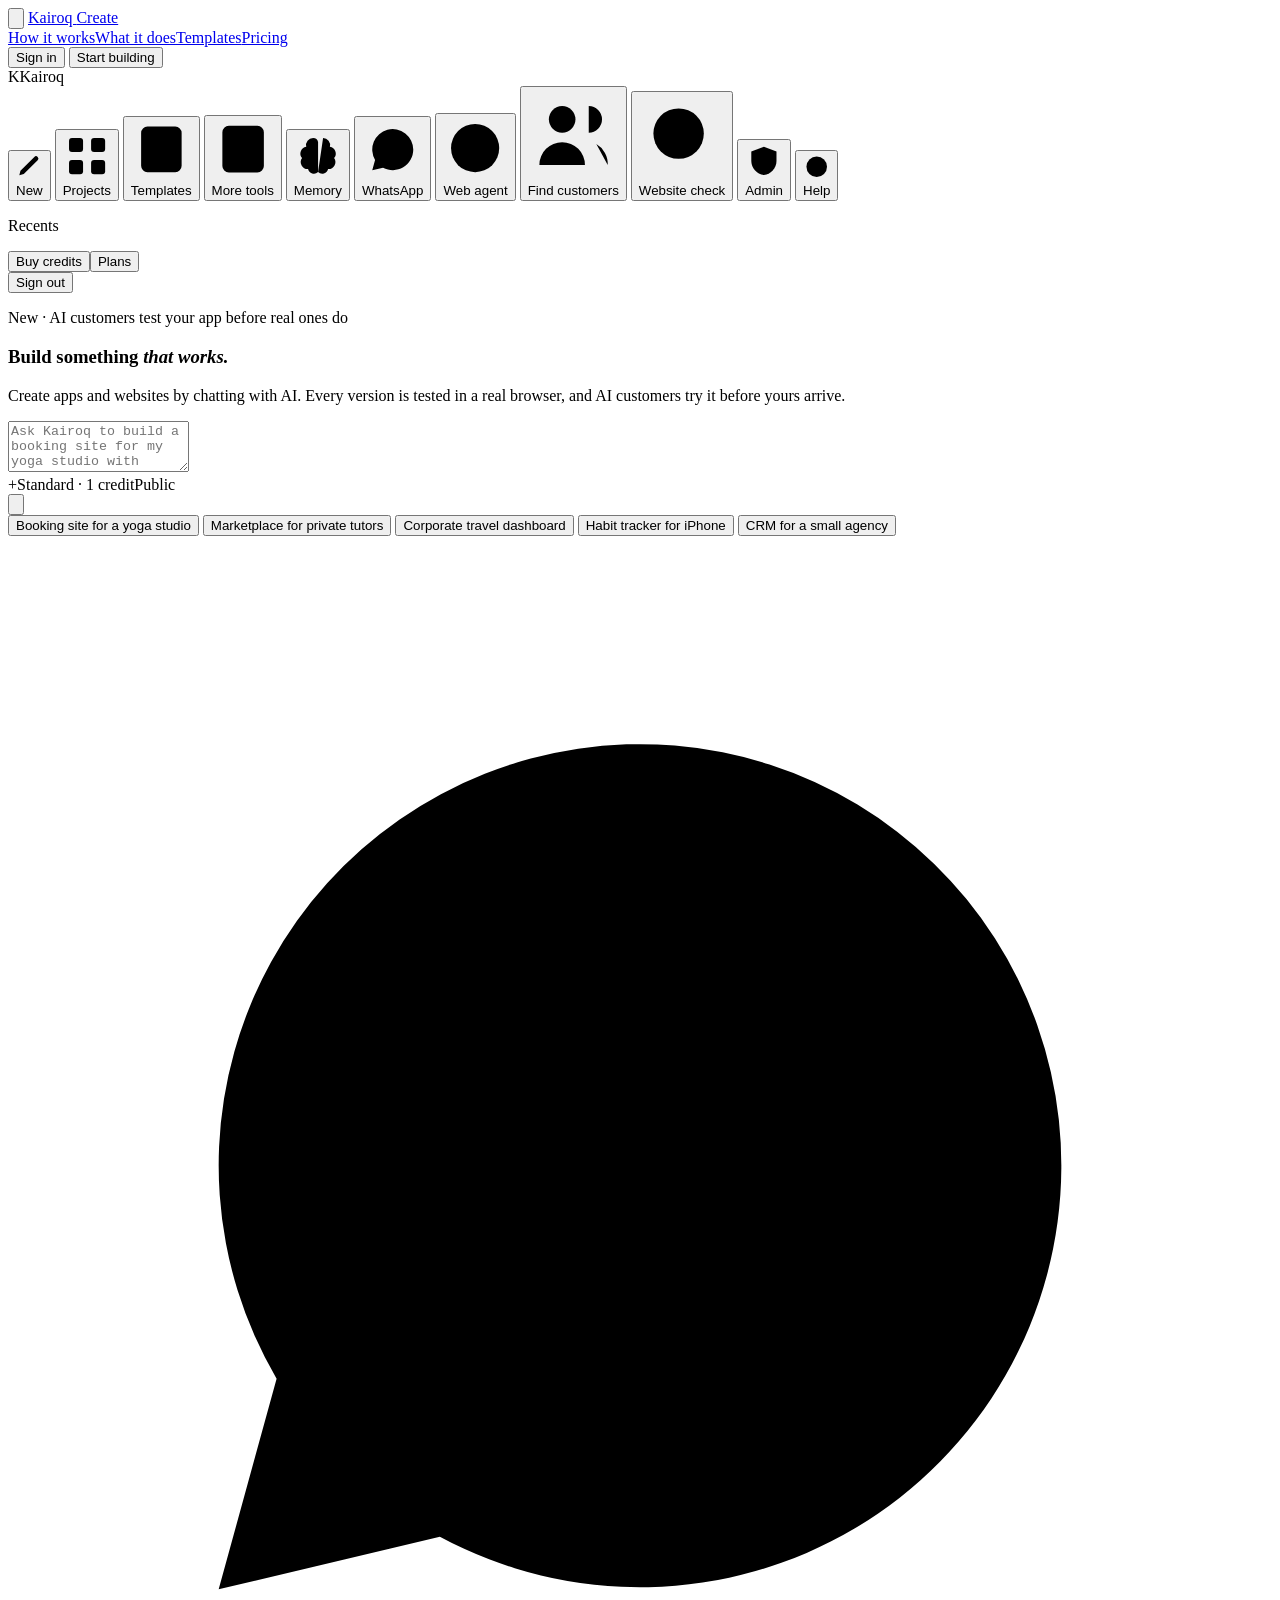
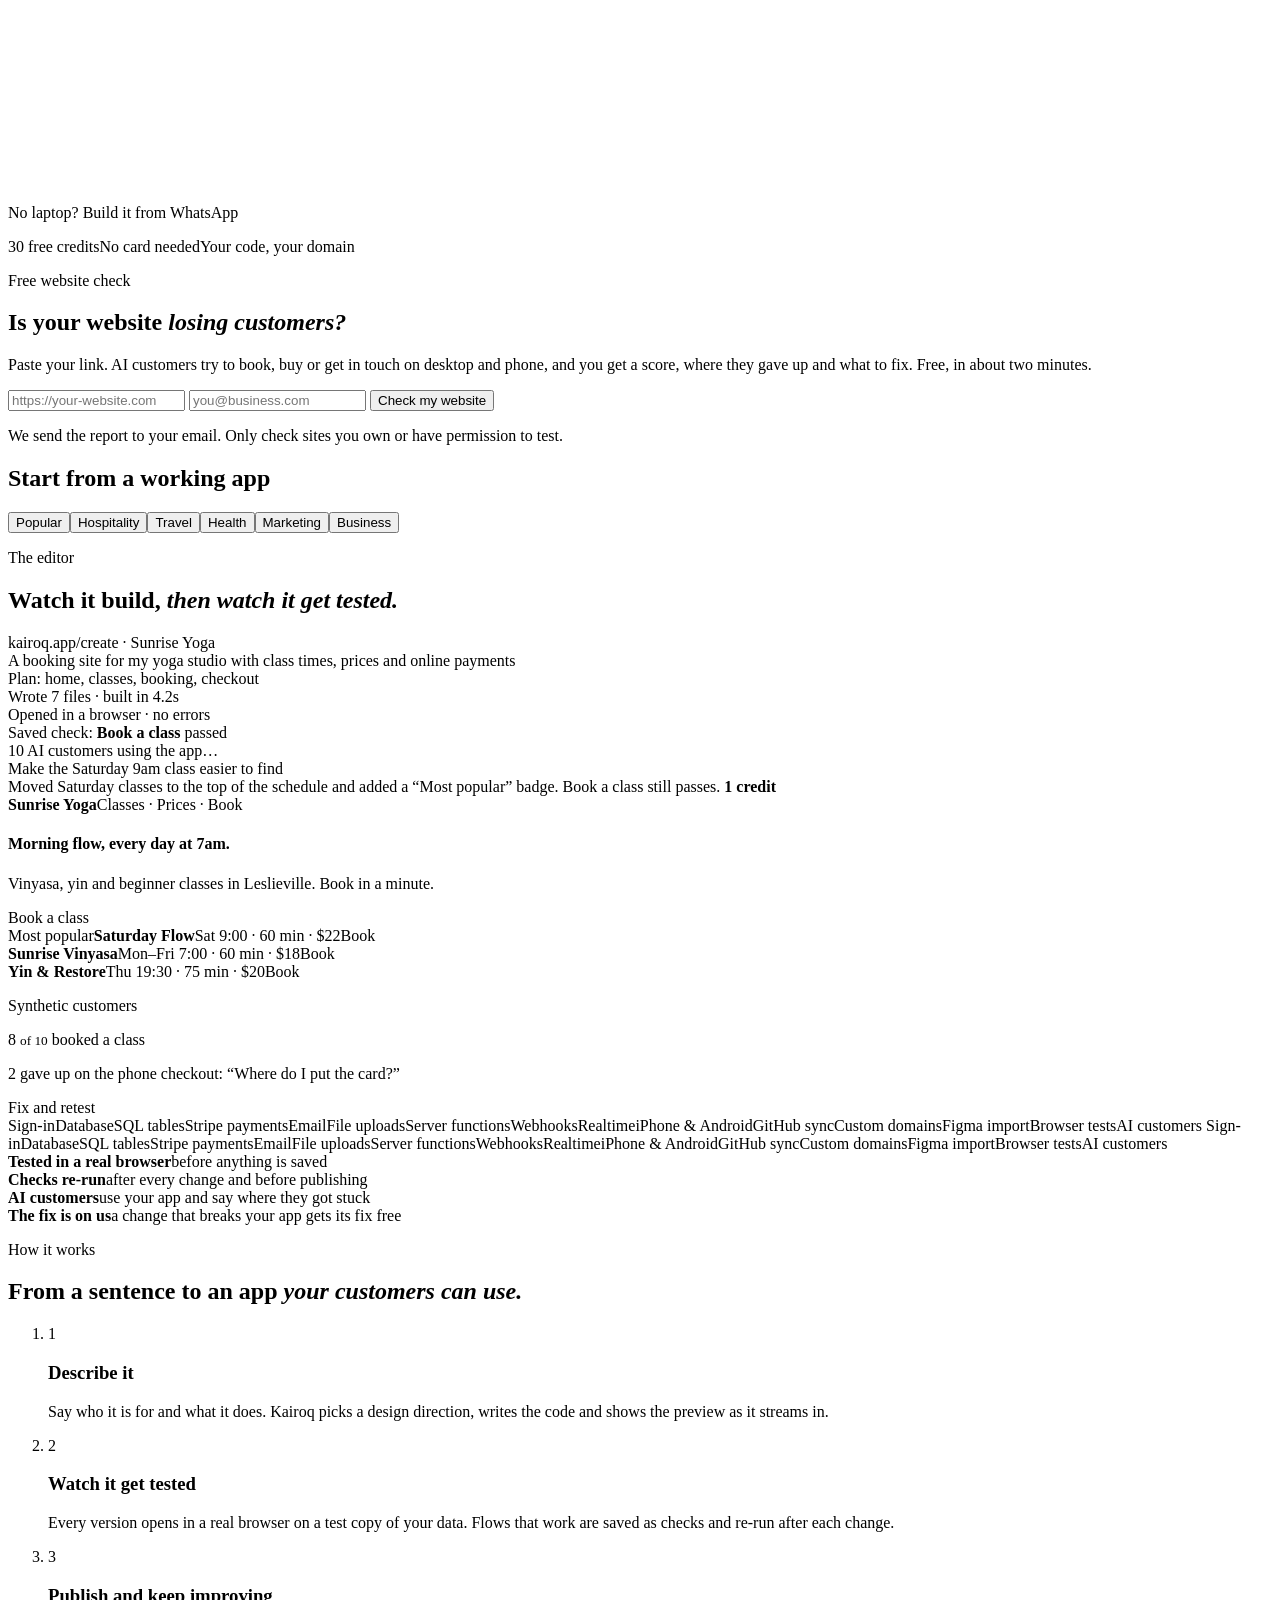
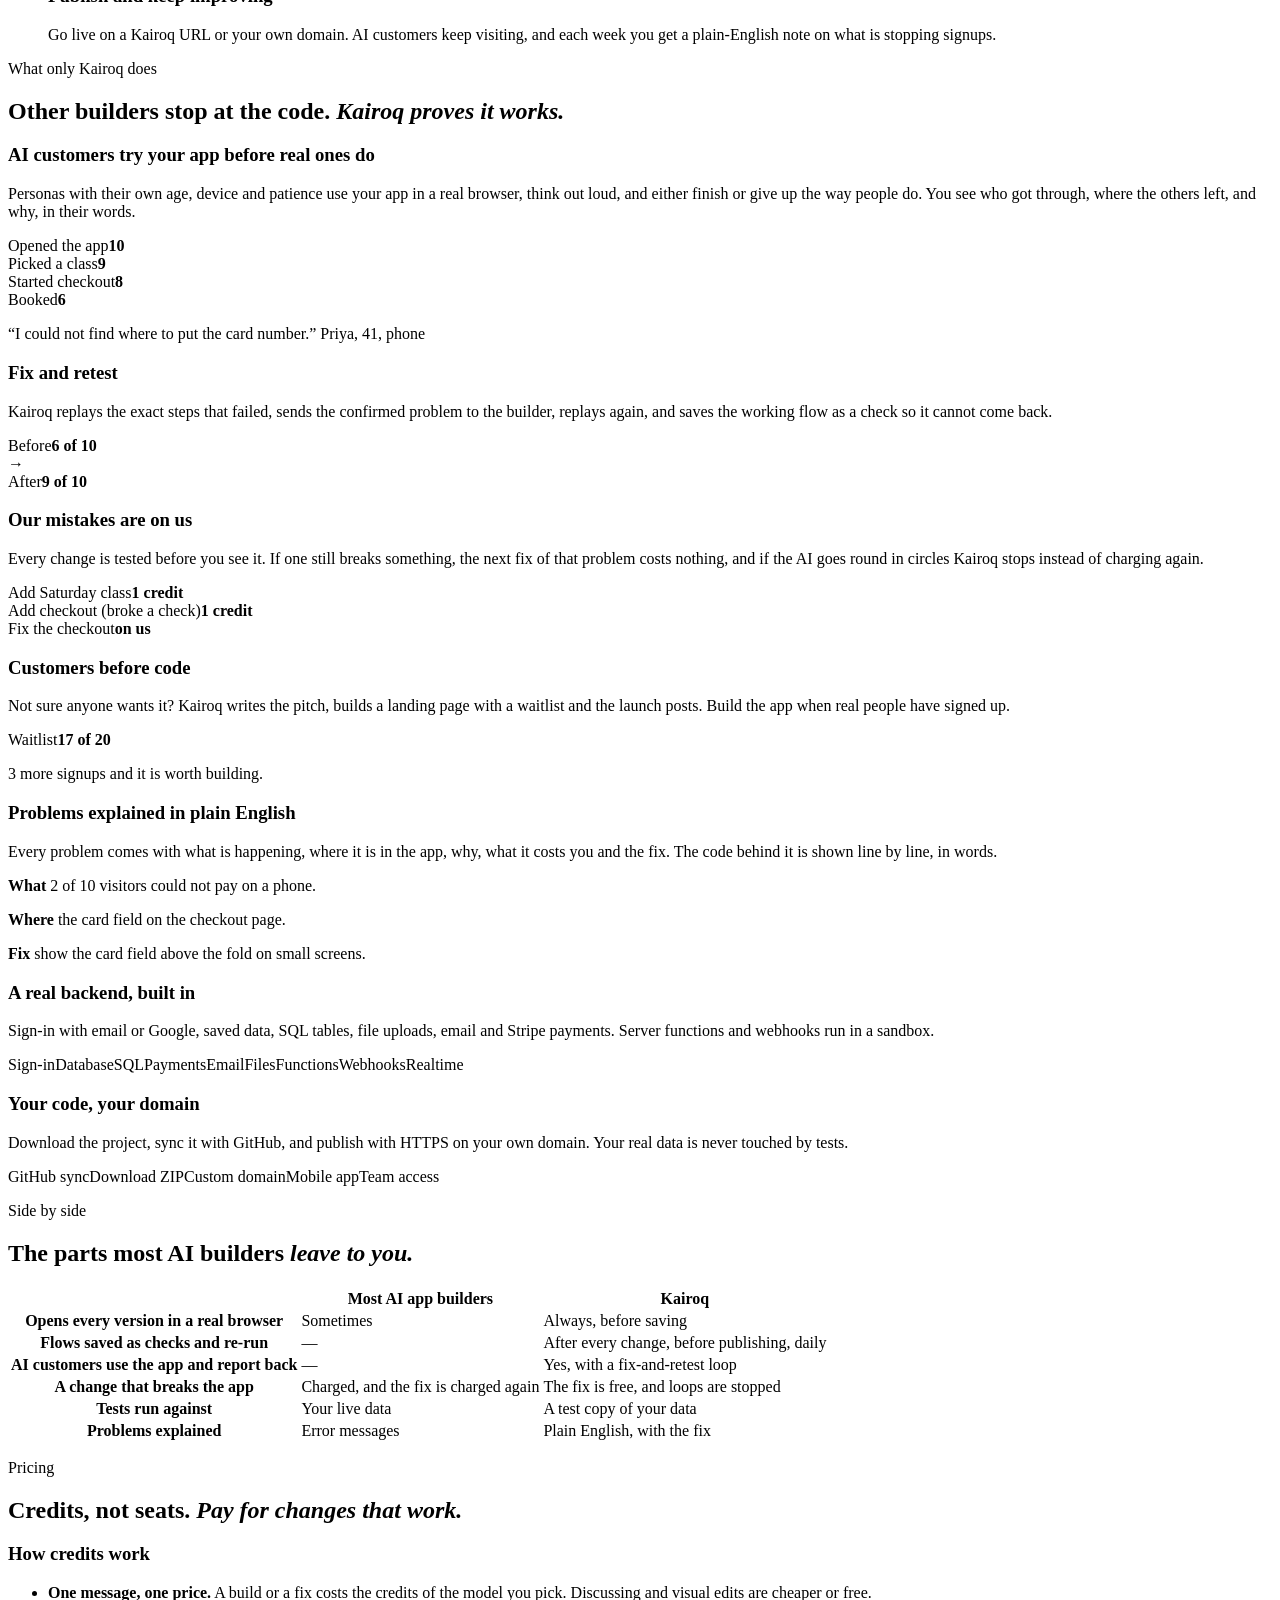
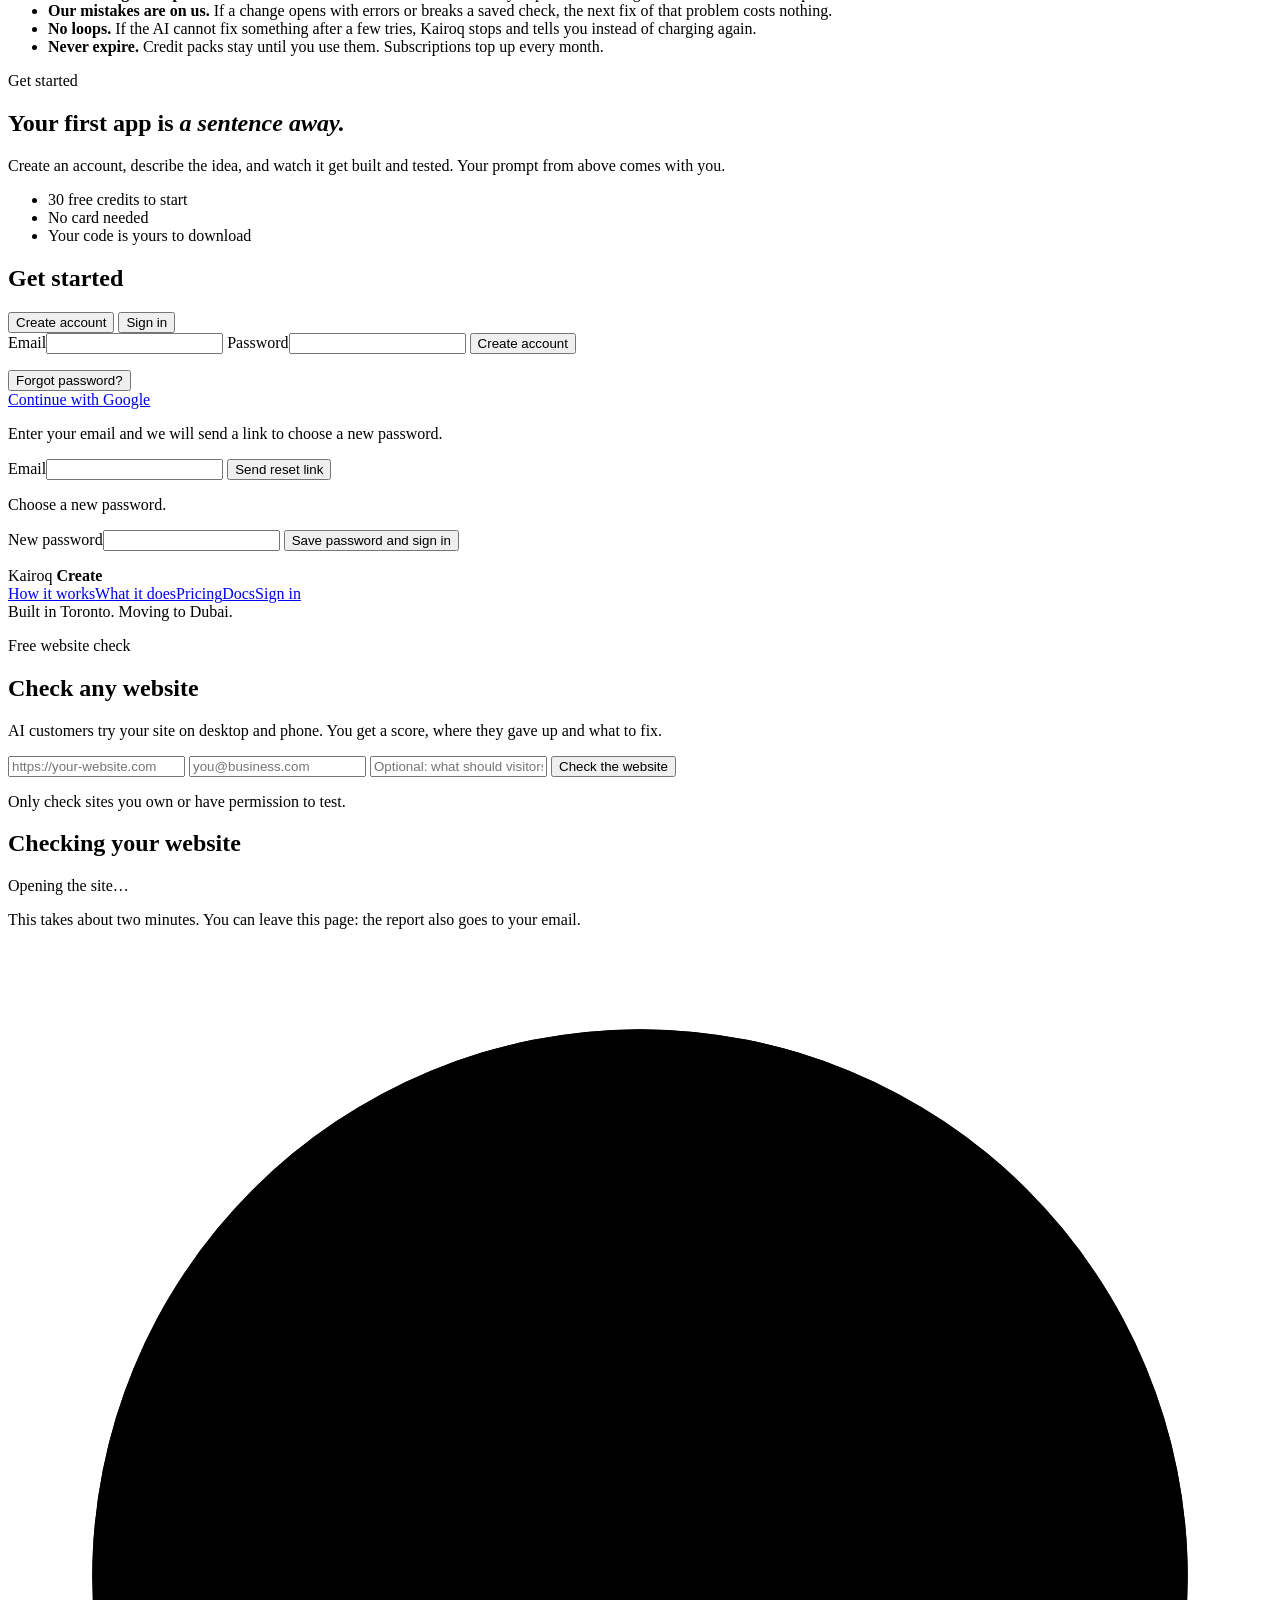
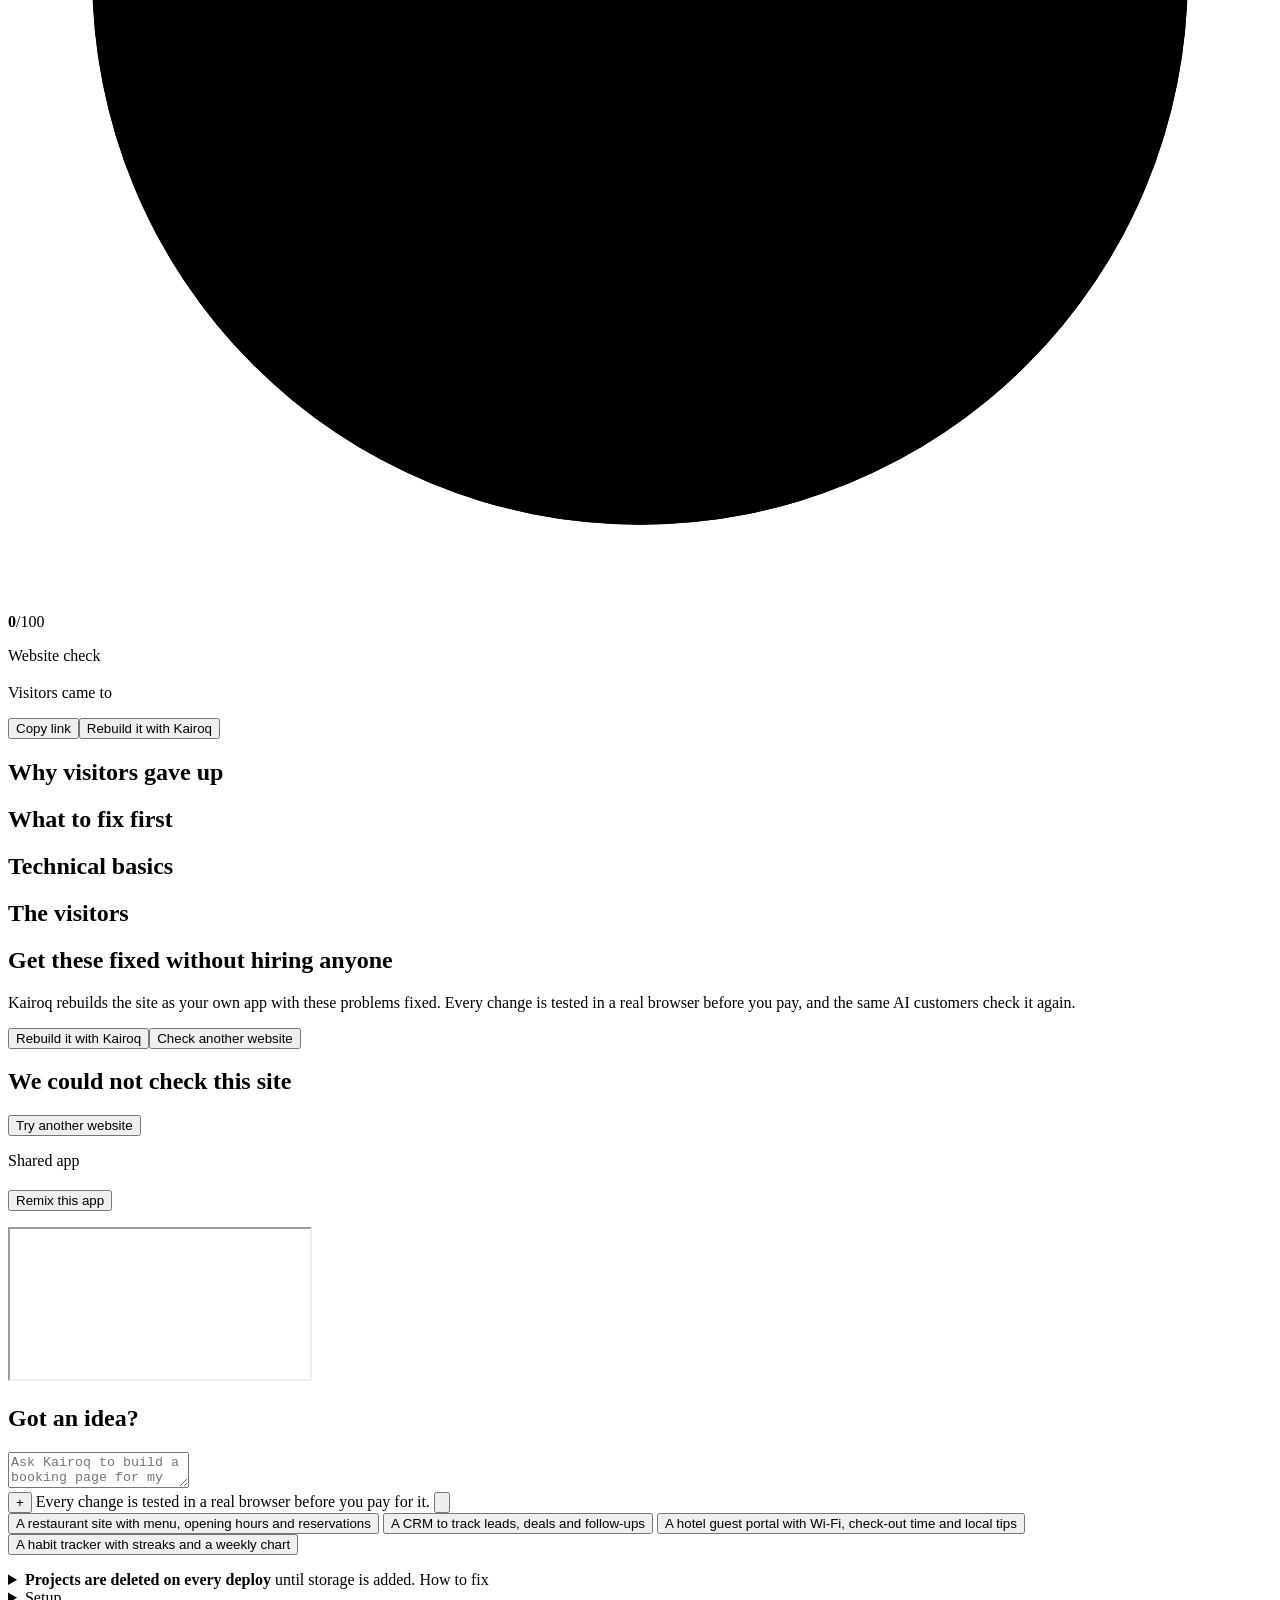
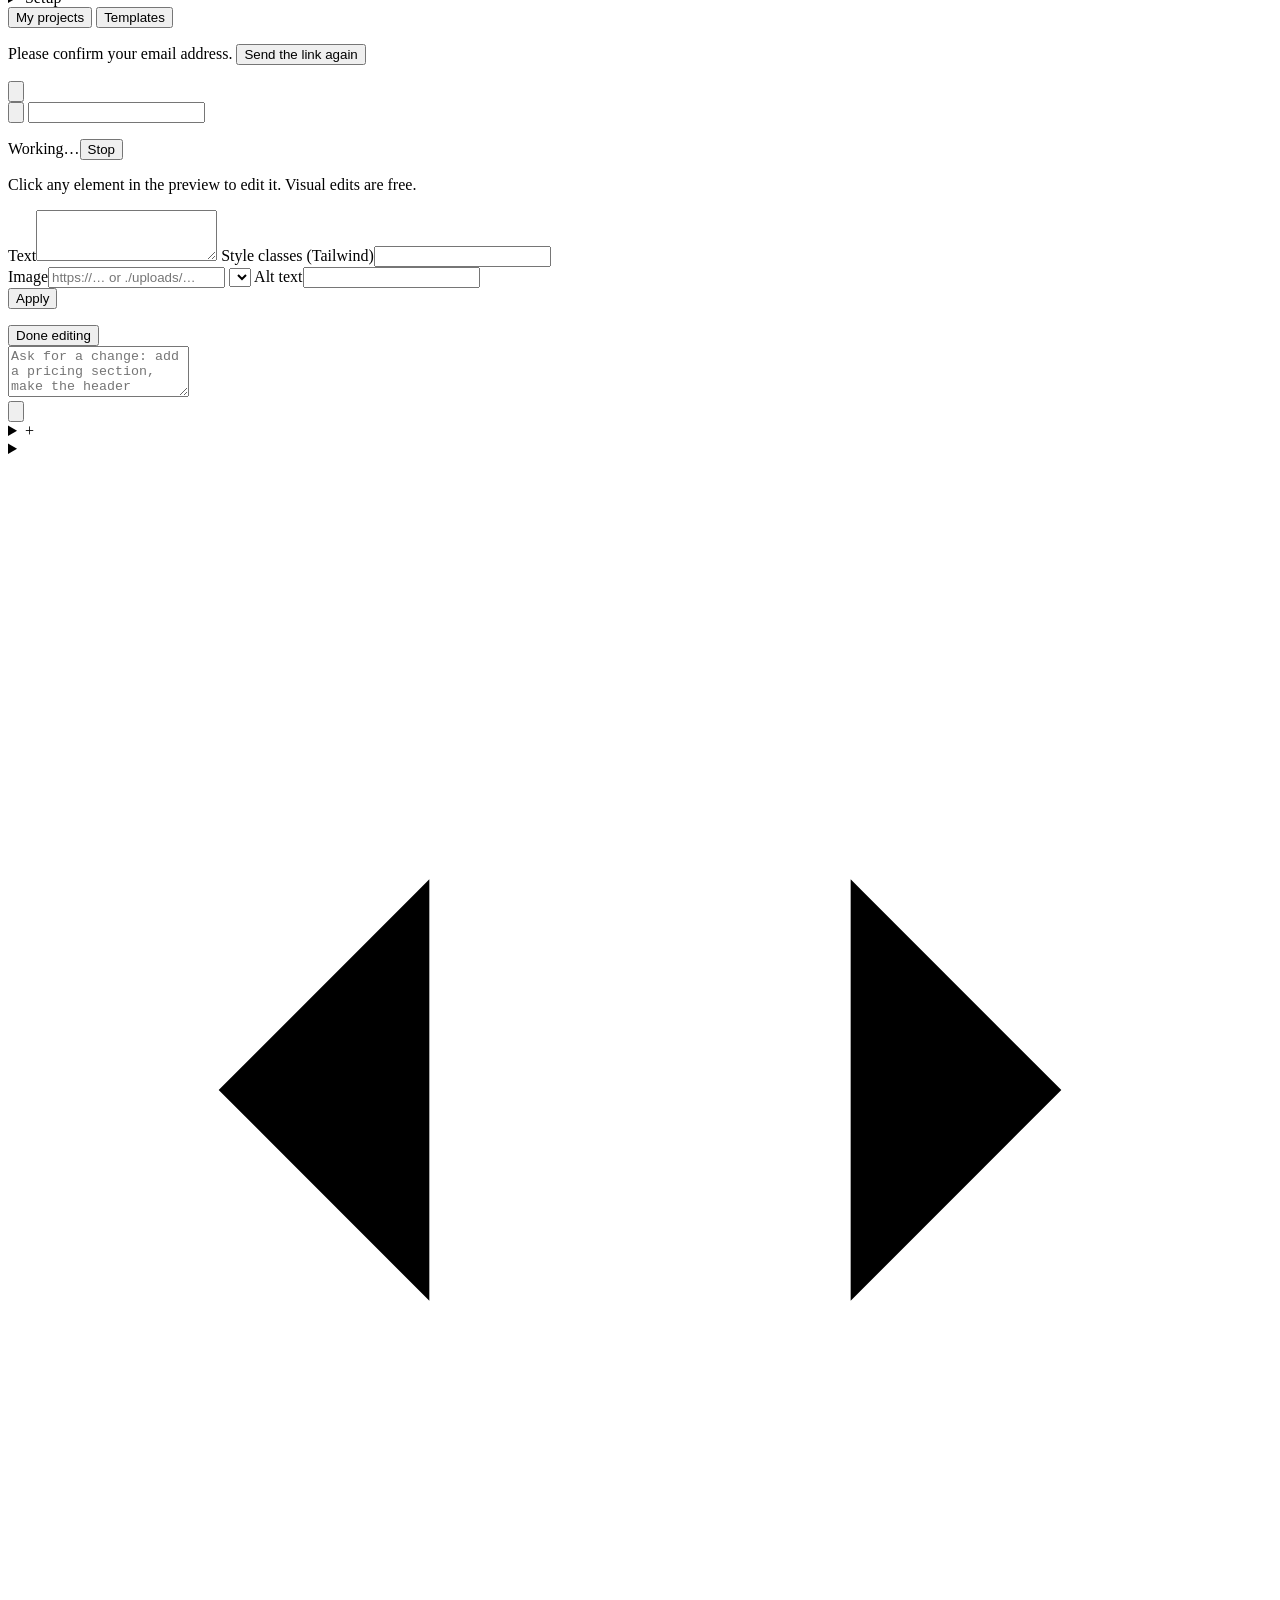
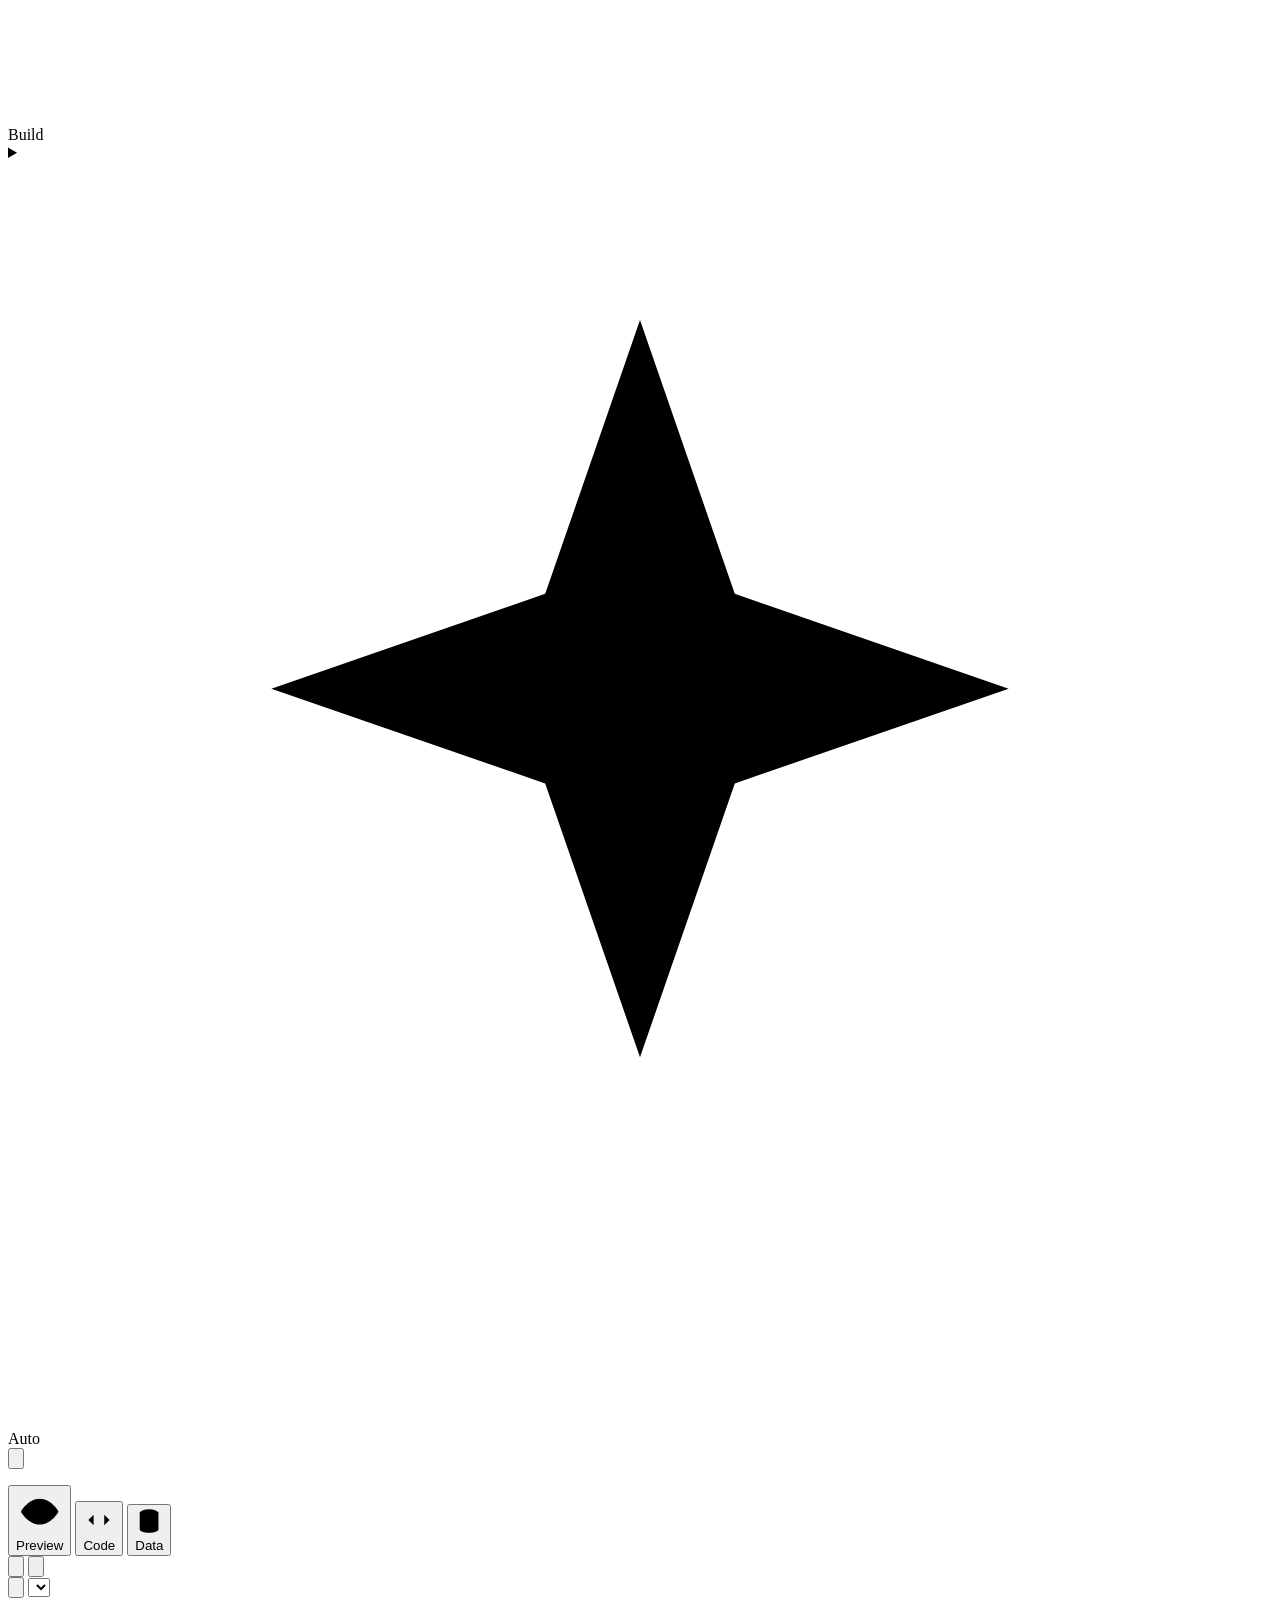
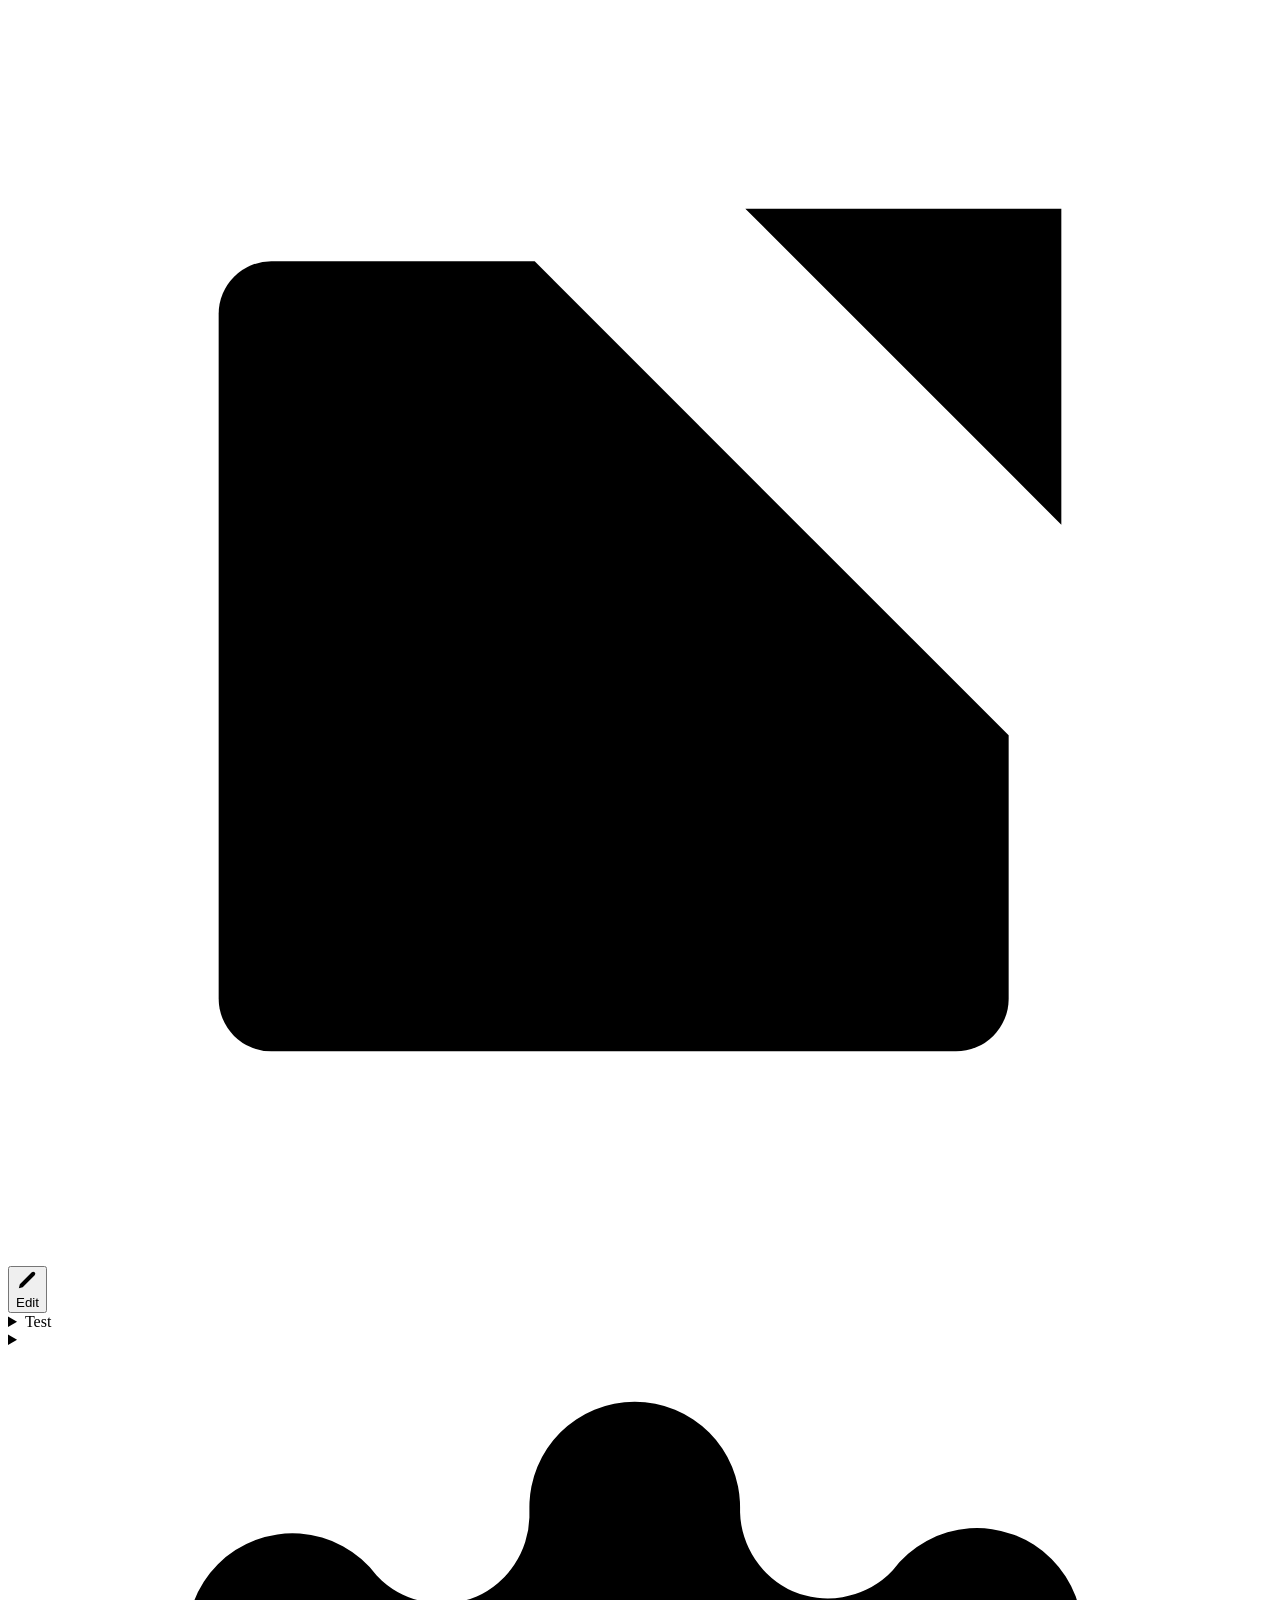
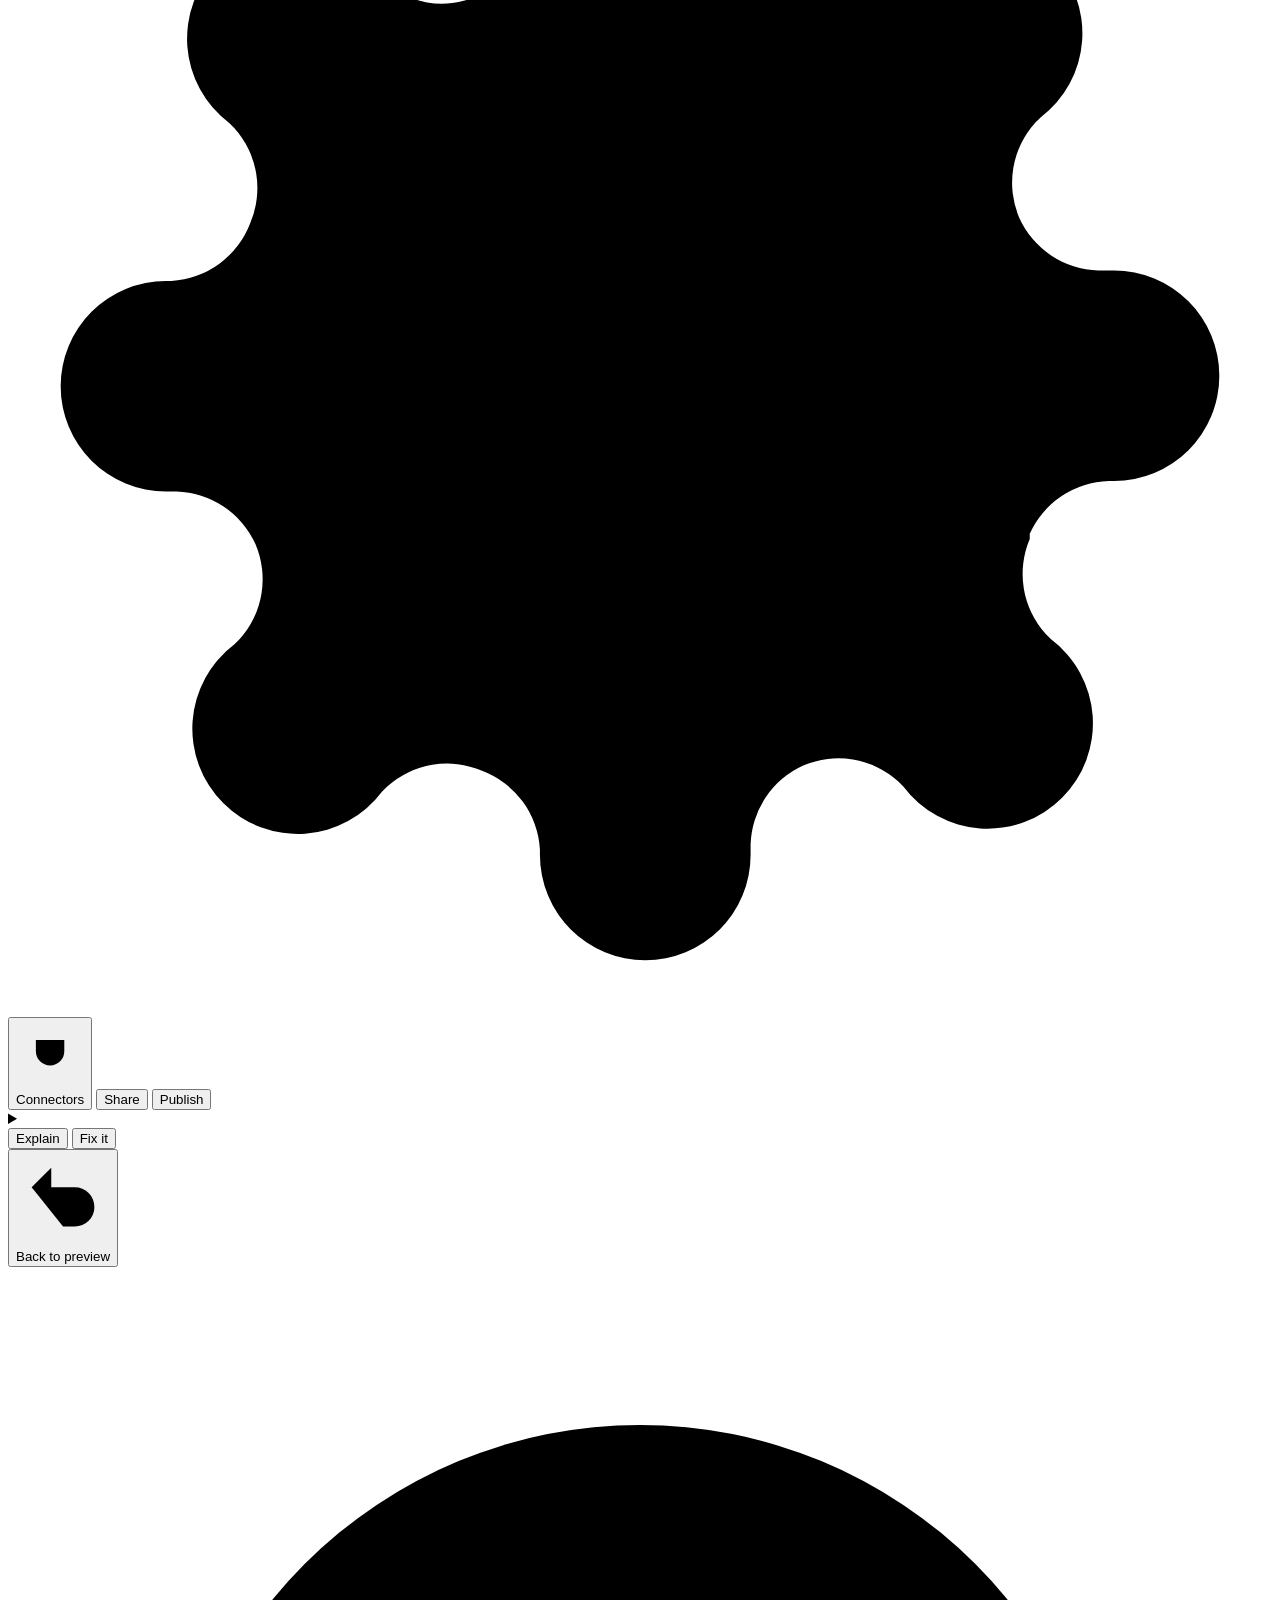
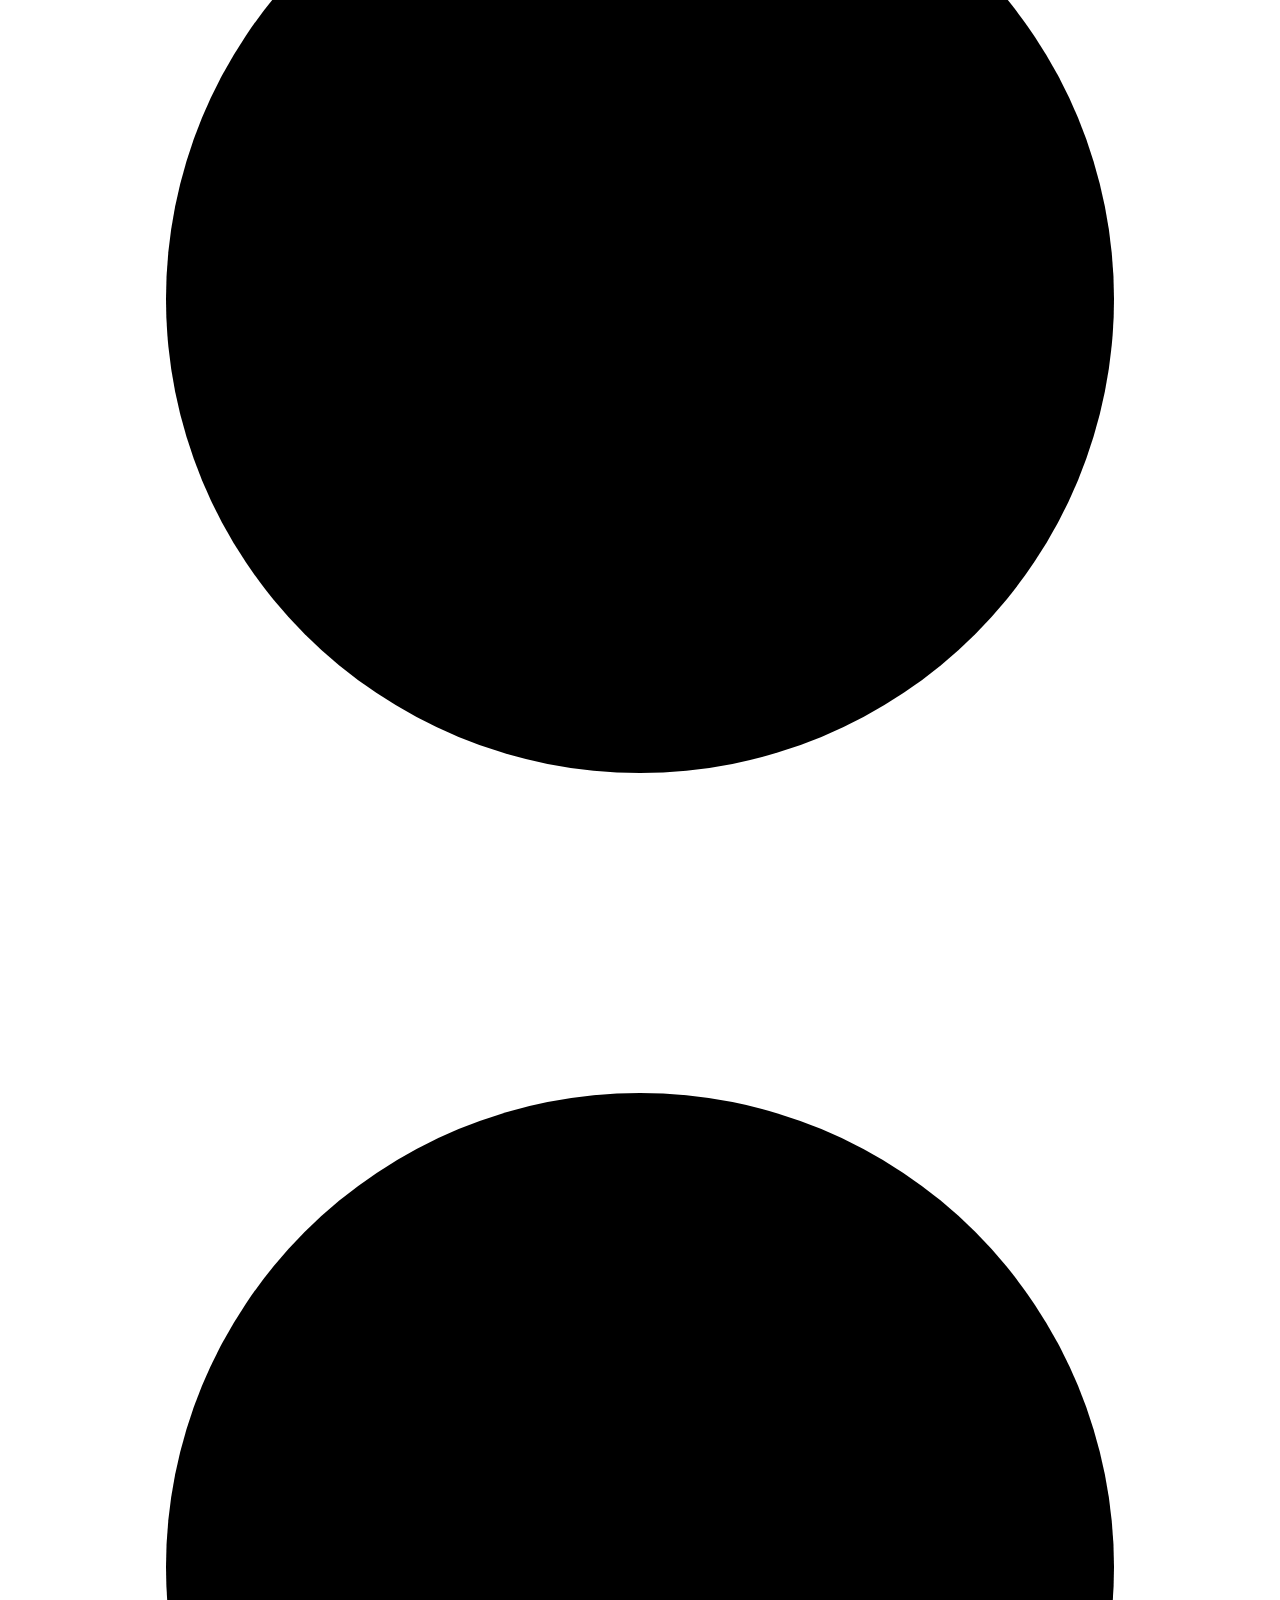
==== commit 8f39ccc0: "Builder sidebar: New, Projects, Templates and More tools, like the workspace Memory, Website check, " ====
--- a/public/create.html
+++ b/public/create.html
@@ -12,7 +12,7 @@
 <link rel="stylesheet" href="/landing.css?v=20261021">
 <link rel="stylesheet" href="/workspace.css?v=20261025">
 <link rel="stylesheet" href="/chat-box.css?v=4">
-<link rel="stylesheet" href="/builder.css?v=7">
+<link rel="stylesheet" href="/builder.css?v=17">
 </head>
 <body>
 <header class="bar" id="top-bar">
@@ -34,6 +34,7 @@
     <button type="button" id="side-new"><svg class="ico" viewBox="0 0 24 24" aria-hidden="true"><path d="M12 20h9"/><path d="M16.5 3.5a2.1 2.1 0 0 1 3 3L7 19l-4 1 1-4z"/></svg>New</button>
     <button type="button" id="side-projects"><svg class="ico" viewBox="0 0 24 24" aria-hidden="true"><rect x="3" y="3" width="7" height="7" rx="1.5"/><rect x="14" y="3" width="7" height="7" rx="1.5"/><rect x="3" y="14" width="7" height="7" rx="1.5"/><rect x="14" y="14" width="7" height="7" rx="1.5"/></svg>Projects</button>
     <button type="button" id="side-templates"><svg class="ico" viewBox="0 0 24 24" aria-hidden="true"><path d="M4 5.5A2.5 2.5 0 0 1 6.5 3h11A2.5 2.5 0 0 1 20 5.5v13a2.5 2.5 0 0 1-2.5 2.5h-11A2.5 2.5 0 0 1 4 18.5z"/><path d="M4 9h16M9 9v12"/></svg>Templates</button>
+    <button type="button" id="side-more"><svg class="ico" viewBox="0 0 24 24" aria-hidden="true"><path d="M4 5.5A2.5 2.5 0 0 1 6.5 3h11A2.5 2.5 0 0 1 20 5.5v13a2.5 2.5 0 0 1-2.5 2.5h-11A2.5 2.5 0 0 1 4 18.5z"/><path d="M4 9h16M9 9v12"/></svg>More tools</button>
     <button type="button" id="side-memory"><svg class="ico" viewBox="0 0 24 24" aria-hidden="true"><path d="M9.5 3a3.5 3.5 0 0 0-3.4 4.3A3.5 3.5 0 0 0 4 13a3.5 3.5 0 0 0 3 5.5A3 3 0 0 0 12 20V5a2.5 2.5 0 0 0-2.5-2z"/><path d="M14.5 3a3.5 3.5 0 0 1 3.4 4.3A3.5 3.5 0 0 1 20 13a3.5 3.5 0 0 1-3 5.5A3 3 0 0 1 12 20"/></svg>Memory</button>
     <button type="button" id="side-wa" class="hidden"><svg class="ico" viewBox="0 0 24 24" aria-hidden="true"><path d="M20 12a8 8 0 0 1-11.8 7L4 20l1.1-4A8 8 0 1 1 20 12z"/></svg>WhatsApp</button>
     <button type="button" id="side-web"><svg class="ico" viewBox="0 0 24 24" aria-hidden="true"><circle cx="12" cy="12" r="9"/><path d="M3 12h18M12 3a14 14 0 0 1 0 18M12 3a14 14 0 0 0 0 18"/></svg>Web agent</button>
@@ -877,6 +878,25 @@
   </form>
 </dialog>
 
+<dialog id="more-dialog">
+  <form method="dialog" class="dialog">
+    <h2>More tools</h2>
+    <p class="muted small">Everything else the builder can do. Each one opens in its own place.</p>
+    <div class="mt-list">
+      <div class="mt-group">Your projects</div>
+      <button type="button" data-side="side-memory"><b>Memory</b><span>Facts and rules Kairoq keeps in mind for every build: brand, tone, what not to do</span></button>
+      <button type="button" data-side="side-check"><b>Website check</b><span>Paste a website address and get a plain-language report on what is slow, broken or missing</span></button>
+      <div class="mt-group">Agents</div>
+      <button type="button" data-side="side-web"><b>Web agent</b><span>Reads and acts on websites for you, with approval before anything changes</span></button>
+      <button type="button" data-side="side-leads"><b>Find customers</b><span>Finds businesses that fit what you sell and drafts the first message</span></button>
+      <button type="button" data-side="side-wa"><b>WhatsApp</b><span>Send tasks from WhatsApp; changes wait for your approval</span></button>
+      <div class="mt-group">Account</div>
+      <button type="button" data-side="side-admin"><b>Admin</b><span>Customers, credits, costs and sign-ups (owner only)</span></button>
+      <button type="button" data-side="side-docs"><b>Help</b><span>How the builder works, what things cost, and how to publish</span></button>
+    </div>
+    <div class="dialog-actions"><button type="submit" class="ghost">Close</button></div>
+  </form>
+</dialog>
 <dialog id="checks-dialog">
   <form method="dialog" class="dialog">
     <h2>Checks</h2>
@@ -1167,6 +1187,6 @@
   </form>
 </dialog>
 
-<script src="/create.js?v=20261113"></script>
+<script src="/create.js?v=20261120"></script>
 </body>
 </html>
